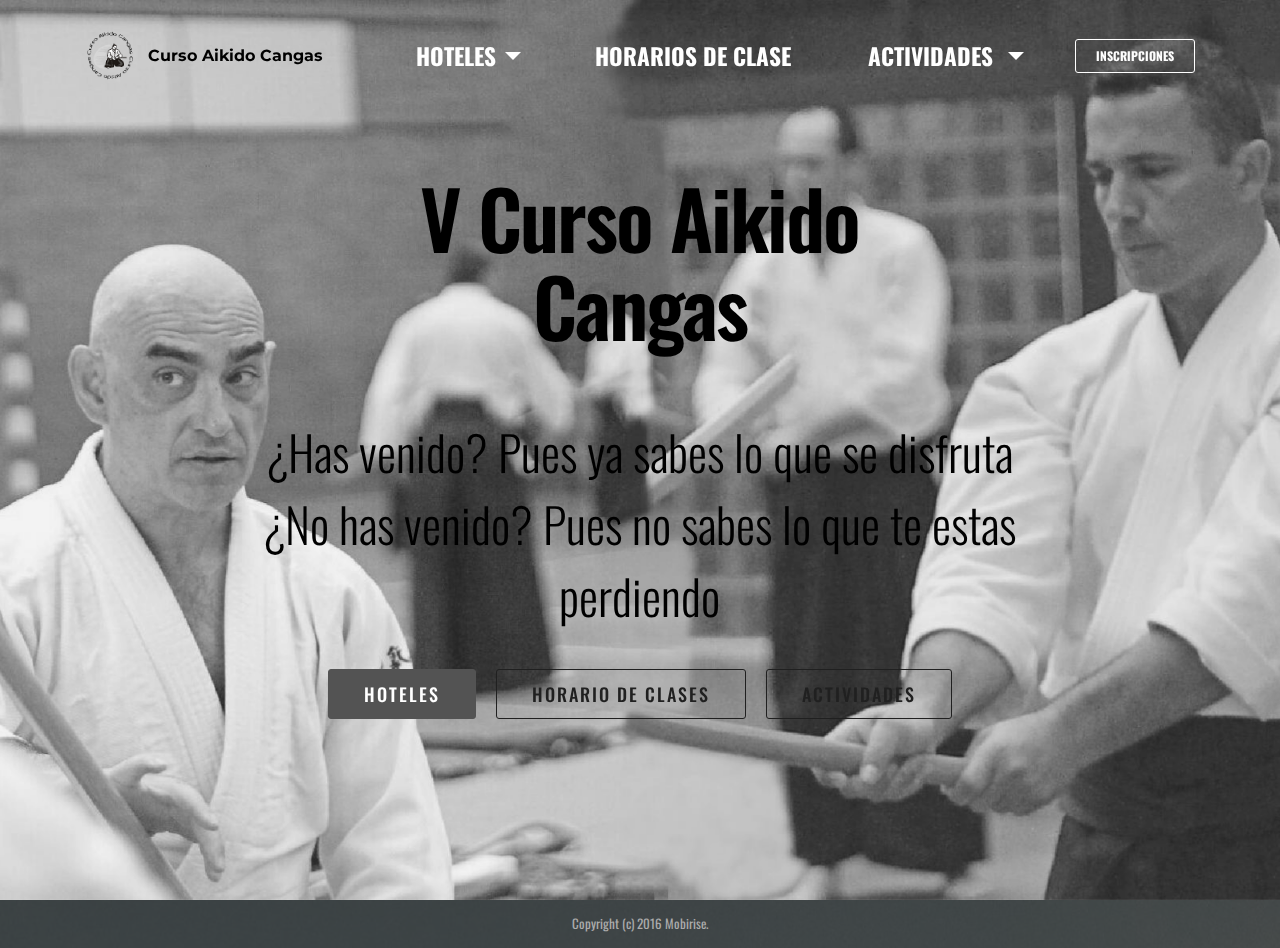
==== index.html @ 11d93f4c "create github pages" ====
<!DOCTYPE html>
<html>
<head>
  <!-- Site made with Mobirise Website Builder v3.12.1, https://mobirise.com -->
  <meta charset="UTF-8">
  <meta http-equiv="X-UA-Compatible" content="IE=edge">
  <meta name="generator" content="Mobirise v3.12.1, mobirise.com">
  <meta name="viewport" content="width=device-width, initial-scale=1">
  <link rel="shortcut icon" href="assets/images/logo-png-negro-128x128.png" type="image/x-icon">
  <meta name="description" content="Toda la informacion para el curso de Aikido 2017 en Cangas del Narcea">
  <title>V Curso Aikido Cangas del Narcea</title>
  <link rel="stylesheet" href="https://fonts.googleapis.com/css?family=Lora:400,700,400italic,700italic&amp;subset=latin">
  <link rel="stylesheet" href="https://fonts.googleapis.com/css?family=Montserrat:400,700">
  <link rel="stylesheet" href="https://fonts.googleapis.com/css?family=Raleway:100,100i,200,200i,300,300i,400,400i,500,500i,600,600i,700,700i,800,800i,900,900i">
  <link rel="stylesheet" href="assets/bootstrap-material-design-font/css/material.css">
  <link rel="stylesheet" href="assets/tether/tether.min.css">
  <link rel="stylesheet" href="assets/bootstrap/css/bootstrap.min.css">
  <link rel="stylesheet" href="assets/animate.css/animate.min.css">
  <link rel="stylesheet" href="assets/dropdown/css/style.css">
  <link rel="stylesheet" href="assets/theme/css/style.css">
  <link rel="stylesheet" href="assets/mobirise/css/mbr-additional.css" type="text/css">
  
  
  
</head>
<body>
<section id="menu-1r">

    <nav class="navbar navbar-dropdown bg-color transparent navbar-fixed-top">
        <div class="container">

            <div class="mbr-table">
                <div class="mbr-table-cell">

                    <div class="navbar-brand">
                        <a href="index.html" class="navbar-logo"><img src="assets/images/logo-png-negro-128x128.png" alt="Mobirise"></a>
                        <a class="navbar-caption text-black" href="index.html">Curso Aikido Cangas</a>
                    </div>

                </div>
                <div class="mbr-table-cell">

                    <button class="navbar-toggler pull-xs-right hidden-md-up" type="button" data-toggle="collapse" data-target="#exCollapsingNavbar">
                        <div class="hamburger-icon"></div>
                    </button>

                    <ul class="nav-dropdown collapse pull-xs-right nav navbar-nav navbar-toggleable-sm" id="exCollapsingNavbar"><li class="nav-item dropdown"><a class="nav-link link dropdown-toggle" href="Hoteles.html" data-toggle="dropdown-submenu" aria-expanded="false">HOTELES</a><div class="dropdown-menu"><a class="dropdown-item" href="ElMolinon.html">Hotel El Molinon</a><a class="dropdown-item" href="LaCasilla.html">Hotel La Casilla</a><a class="dropdown-item" href="Peñagrande.html">Hotel Peñagrande</a><a class="dropdown-item" href="Hotel Ana.html">Hotel Ana</a></div></li><li class="nav-item"><a class="nav-link link" href="Horarios.html" aria-expanded="false">HORARIOS DE CLASE</a></li><li class="nav-item dropdown"><a class="nav-link link dropdown-toggle" href="Actividades.html" aria-expanded="false" data-toggle="dropdown-submenu">ACTIVIDADES&nbsp;</a><div class="dropdown-menu"><a class="dropdown-item" href="Actividad Jueves.html">Jueves 3</a><div class="dropdown"><a class="dropdown-item dropdown-toggle" href="#" data-toggle="dropdown-submenu" aria-expanded="false">Viernes 4</a><div class="dropdown-menu dropdown-submenu"><a class="dropdown-item" href="Actividad V. Ruta Gastronomica.html">Ruta</a><a class="dropdown-item" href="Actividad V. Karts.html">Karts</a><a class="dropdown-item" href="Actividad V. Escape Room.html">Escape Room</a></div></div><a class="dropdown-item" href="Actividad Sabado.html">Sabado 5</a></div></li><li class="nav-item nav-btn"><a class="nav-link btn btn-white btn-white-outline" href="Inscripciones.html">INSCRIPCIONES</a></li></ul>
                    <button hidden="" class="navbar-toggler navbar-close" type="button" data-toggle="collapse" data-target="#exCollapsingNavbar">
                        <div class="close-icon"></div>
                    </button>

                </div>
            </div>

        </div>
    </nav>

</section>

<section class="engine"><a rel="external" href="https://mobirise.com">Mobirise Web Page Builder</a></section><section class="mbr-section mbr-section-hero mbr-section-full mbr-parallax-background mbr-after-navbar" id="header1-1q" style="background-image: url(assets/images/mezcla02-2000x1122.jpg);">

    <div class="mbr-overlay" style="opacity: 0.2; background-color: rgb(193, 193, 193);"></div>

    <div class="mbr-table-cell">

        <div class="container">
            <div class="row">
                <div class="mbr-section col-md-10 col-md-offset-1 text-xs-center">

                    <h1 class="mbr-section-title display-1">V Curso Aikido<br>Cangas<br><br></h1>
                    <p class="mbr-section-lead lead">¿Has venido? Pues ya sabes lo que se disfruta<br>¿No has venido? Pues no sabes lo que te estas perdiendo</p>
                    <div class="mbr-section-btn"><a class="btn btn-lg btn-black" href="Hoteles.html">HOTELES</a> <a class="btn btn-lg btn-black-outline btn-black" href="Horarios.html">HORARIO DE CLASES</a> <a class="btn btn-lg btn-black-outline btn-black" href="Actividades.html">ACTIVIDADES</a></div>
                </div>
            </div>
        </div>
    </div>

    

</section>

<footer class="mbr-small-footer mbr-section mbr-section-nopadding mbr-background" id="footer1-2" style="background-image: url(assets/images/jumbotron.jpg); padding-top: 0.875rem; padding-bottom: 0.875rem;">
    <div class="mbr-overlay" style="opacity: 0.8; background-color: rgb(68, 68, 68);"></div>
    <div class="container">
        <p class="text-xs-center">Copyright (c) 2016 Mobirise.</p>
    </div>
</footer>


  <script src="assets/web/assets/jquery/jquery.min.js"></script>
  <script src="assets/tether/tether.min.js"></script>
  <script src="assets/bootstrap/js/bootstrap.min.js"></script>
  <script src="assets/smooth-scroll/smooth-scroll.js"></script>
  <script src="assets/viewport-checker/jquery.viewportchecker.js"></script>
  <script src="assets/jarallax/jarallax.js"></script>
  <script src="assets/dropdown/js/script.min.js"></script>
  <script src="assets/touch-swipe/jquery.touch-swipe.min.js"></script>
  <script src="assets/theme/js/script.js"></script>
  
  
  <input name="animation" type="hidden">
   <div id="scrollToTop" class="scrollToTop mbr-arrow-up"><a style="text-align: center;"><i class="mbr-arrow-up-icon"></i></a></div>
  </body>
</html>
---- assets/bootstrap-material-design-font/css/material.css ----
@font-face {
  font-family: 'Material-Design-Icons';
  src: url('../fonts/Material-Design-Icons.eot?3ocs8m');
  src: url('../fonts/Material-Design-Icons.eot?#iefix3ocs8m') format('embedded-opentype'), url('../fonts/Material-Design-Icons.woff?3ocs8m') format('woff'), url('../fonts/Material-Design-Icons.ttf?3ocs8m') format('truetype'), url('../fonts/Material-Design-Icons.svg?3ocs8m#Material-Design-Icons') format('svg');
  font-weight: normal;
  font-style: normal;
}
[class^="mdi-"],
[class*="mdi-"] {
  speak: none;
  display: inline-block;
  font-style: normal;
  font-variant:normal;
  font-weight:normal;
  /*font-size:24px;*/
  line-height:1;
  font-family:'Material-Design-Icons' !important;
  text-rendering: auto;
  
  -webkit-font-smoothing: antialiased;
  -moz-osx-font-smoothing: grayscale;
  -webkit-transform: translate(0, 0);
      -ms-transform: translate(0, 0);
          transform: translate(0, 0);
}
[class^="mdi-"]:before,
[class*="mdi-"]:before {
  display: inline-block;
  speak: none;
  text-decoration: inherit;
}
[class^="mdi-"].pull-left,
[class*="mdi-"].pull-left {
  margin-right: .3em;
}
[class^="mdi-"].pull-right,
[class*="mdi-"].pull-right {
  margin-left: .3em;
}
[class^="mdi-"].mdi-lg:before,
[class*="mdi-"].mdi-lg:before,
[class^="mdi-"].mdi-lg:after,
[class*="mdi-"].mdi-lg:after {
  font-size: 1.33333333em;
  line-height: 0.75em;
  vertical-align: -15%;
}
[class^="mdi-"].mdi-2x:before,
[class*="mdi-"].mdi-2x:before,
[class^="mdi-"].mdi-2x:after,
[class*="mdi-"].mdi-2x:after {
  font-size: 2em;
}
[class^="mdi-"].mdi-3x:before,
[class*="mdi-"].mdi-3x:before,
[class^="mdi-"].mdi-3x:after,
[class*="mdi-"].mdi-3x:after {
  font-size: 3em;
}
[class^="mdi-"].mdi-4x:before,
[class*="mdi-"].mdi-4x:before,
[class^="mdi-"].mdi-4x:after,
[class*="mdi-"].mdi-4x:after {
  font-size: 4em;
}
[class^="mdi-"].mdi-5x:before,
[class*="mdi-"].mdi-5x:before,
[class^="mdi-"].mdi-5x:after,
[class*="mdi-"].mdi-5x:after {
  font-size: 5em;
}
[class^="mdi-device-signal-cellular-"]:after,
[class^="mdi-device-battery-"]:after,
[class^="mdi-device-battery-charging-"]:after,
[class^="mdi-device-signal-cellular-connected-no-internet-"]:after,
[class^="mdi-device-signal-wifi-"]:after,
[class^="mdi-device-signal-wifi-statusbar-not-connected"]:after,
.mdi-device-network-wifi:after {
  opacity: .3;
  position: absolute;
  left: 0;
  top: 0;
  z-index: 1;
  display: inline-block;
  speak: none;
  text-decoration: inherit;
}
[class^="mdi-device-signal-cellular-"]:after {
  content: "\e758";
}
[class^="mdi-device-battery-"]:after {
  content: "\e735";
}
[class^="mdi-device-battery-charging-"]:after {
  content: "\e733";
}
[class^="mdi-device-signal-cellular-connected-no-internet-"]:after {
  content: "\e75d";
}
[class^="mdi-device-signal-wifi-"]:after,
.mdi-device-network-wifi:after {
  content: "\e765";
}
[class^="mdi-device-signal-wifi-statusbasr-not-connected"]:after {
  content: "\e8f7";
}
.mdi-device-signal-cellular-off:after,
.mdi-device-signal-cellular-null:after,
.mdi-device-signal-cellular-no-sim:after,
.mdi-device-signal-wifi-off:after,
.mdi-device-signal-wifi-4-bar:after,
.mdi-device-signal-cellular-4-bar:after,
.mdi-device-battery-alert:after,
.mdi-device-signal-cellular-connected-no-internet-4-bar:after,
.mdi-device-battery-std:after,
.mdi-device-battery-full .mdi-device-battery-unknown:after {
  content: "";
}
.mdi-fw {
  width: 1.28571429em;
  text-align: center;
}
.mdi-ul {
  padding-left: 0;
  margin-left: 2.14285714em;
  list-style-type: none;
}
.mdi-ul > li {
  position: relative;
}
.mdi-li {
  position: absolute;
  left: -2.14285714em;
  width: 2.14285714em;
  top: 0.14285714em;
  text-align: center;
}
.mdi-li.mdi-lg {
  left: -1.85714286em;
}
.mdi-border {
  padding: .2em .25em .15em;
  border: solid 0.08em #eeeeee;
  border-radius: .1em;
}
.mdi-spin {
  -webkit-animation: mdi-spin 2s infinite linear;
  animation: mdi-spin 2s infinite linear;
  -webkit-transform-origin: 50% 50%;
  -ms-transform-origin: 50% 50%;
      transform-origin: 50% 50%;
}
.mdi-pulse {
  -webkit-animation: mdi-spin 1s steps(8) infinite;
  animation: mdi-spin 1s steps(8) infinite;
  -webkit-transform-origin: 50% 50%;
  -ms-transform-origin: 50% 50%;
      transform-origin: 50% 50%;
}
@-webkit-keyframes mdi-spin {
  0% {
    -webkit-transform: rotate(0deg);
    transform: rotate(0deg);
  }
  100% {
    -webkit-transform: rotate(359deg);
    transform: rotate(359deg);
  }
}
@keyframes mdi-spin {
  0% {
    -webkit-transform: rotate(0deg);
    transform: rotate(0deg);
  }
  100% {
    -webkit-transform: rotate(359deg);
    transform: rotate(359deg);
  }
}
.mdi-rotate-90 {
  filter: progid:DXImageTransform.Microsoft.BasicImage(rotation=1);
  -webkit-transform: rotate(90deg);
  -ms-transform: rotate(90deg);
  transform: rotate(90deg);
}
.mdi-rotate-180 {
  filter: progid:DXImageTransform.Microsoft.BasicImage(rotation=2);
  -webkit-transform: rotate(180deg);
  -ms-transform: rotate(180deg);
  transform: rotate(180deg);
}
.mdi-rotate-270 {
  filter: progid:DXImageTransform.Microsoft.BasicImage(rotation=3);
  -webkit-transform: rotate(270deg);
  -ms-transform: rotate(270deg);
  transform: rotate(270deg);
}
.mdi-flip-horizontal {
  filter: progid:DXImageTransform.Microsoft.BasicImage(rotation=0, mirror=1);
  -webkit-transform: scale(-1, 1);
  -ms-transform: scale(-1, 1);
  transform: scale(-1, 1);
}
.mdi-flip-vertical {
  filter: progid:DXImageTransform.Microsoft.BasicImage(rotation=2, mirror=1);
  -webkit-transform: scale(1, -1);
  -ms-transform: scale(1, -1);
  transform: scale(1, -1);
}
:root .mdi-rotate-90,
:root .mdi-rotate-180,
:root .mdi-rotate-270,
:root .mdi-flip-horizontal,
:root .mdi-flip-vertical {
  -webkit-filter: none;
          filter: none;
}
.mdi-stack {
  position: relative;
  display: inline-block;
  width: 2em;
  height: 2em;
  line-height: 2em;
  vertical-align: middle;
}
.mdi-stack-1x,
.mdi-stack-2x {
  position: absolute;
  left: 0;
  width: 100%;
  text-align: center;
}
.mdi-stack-1x {
  line-height: inherit;
}
.mdi-stack-2x {
  font-size: 2em;
}
.mdi-inverse {
  color: #ffffff;
}
/* Start Icons */
.mdi-action-3d-rotation:before {
  content: "\e600";
}
.mdi-action-accessibility:before {
  content: "\e601";
}
.mdi-action-account-balance-wallet:before {
  content: "\e602";
}
.mdi-action-account-balance:before {
  content: "\e603";
}
.mdi-action-account-box:before {
  content: "\e604";
}
.mdi-action-account-child:before {
  content: "\e605";
}
.mdi-action-account-circle:before {
  content: "\e606";
}
.mdi-action-add-shopping-cart:before {
  content: "\e607";
}
.mdi-action-alarm-add:before {
  content: "\e608";
}
.mdi-action-alarm-off:before {
  content: "\e609";
}
.mdi-action-alarm-on:before {
  content: "\e60a";
}
.mdi-action-alarm:before {
  content: "\e60b";
}
.mdi-action-android:before {
  content: "\e60c";
}
.mdi-action-announcement:before {
  content: "\e60d";
}
.mdi-action-aspect-ratio:before {
  content: "\e60e";
}
.mdi-action-assessment:before {
  content: "\e60f";
}
.mdi-action-assignment-ind:before {
  content: "\e610";
}
.mdi-action-assignment-late:before {
  content: "\e611";
}
.mdi-action-assignment-return:before {
  content: "\e612";
}
.mdi-action-assignment-returned:before {
  content: "\e613";
}
.mdi-action-assignment-turned-in:before {
  content: "\e614";
}
.mdi-action-assignment:before {
  content: "\e615";
}
.mdi-action-autorenew:before {
  content: "\e616";
}
.mdi-action-backup:before {
  content: "\e617";
}
.mdi-action-book:before {
  content: "\e618";
}
.mdi-action-bookmark-outline:before {
  content: "\e619";
}
.mdi-action-bookmark:before {
  content: "\e61a";
}
.mdi-action-bug-report:before {
  content: "\e61b";
}
.mdi-action-cached:before {
  content: "\e61c";
}
.mdi-action-check-circle:before {
  content: "\e61d";
}
.mdi-action-class:before {
  content: "\e61e";
}
.mdi-action-credit-card:before {
  content: "\e61f";
}
.mdi-action-dashboard:before {
  content: "\e620";
}
.mdi-action-delete:before {
  content: "\e621";
}
.mdi-action-description:before {
  content: "\e622";
}
.mdi-action-dns:before {
  content: "\e623";
}
.mdi-action-done-all:before {
  content: "\e624";
}
.mdi-action-done:before {
  content: "\e625";
}
.mdi-action-event:before {
  content: "\e626";
}
.mdi-action-exit-to-app:before {
  content: "\e627";
}
.mdi-action-explore:before {
  content: "\e628";
}
.mdi-action-extension:before {
  content: "\e629";
}
.mdi-action-face-unlock:before {
  content: "\e62a";
}
.mdi-action-favorite-outline:before {
  content: "\e62b";
}
.mdi-action-favorite:before {
  content: "\e62c";
}
.mdi-action-find-in-page:before {
  content: "\e62d";
}
.mdi-action-find-replace:before {
  content: "\e62e";
}
.mdi-action-flip-to-back:before {
  content: "\e62f";
}
.mdi-action-flip-to-front:before {
  content: "\e630";
}
.mdi-action-get-app:before {
  content: "\e631";
}
.mdi-action-grade:before {
  content: "\e632";
}
.mdi-action-group-work:before {
  content: "\e633";
}
.mdi-action-help:before {
  content: "\e634";
}
.mdi-action-highlight-remove:before {
  content: "\e635";
}
.mdi-action-history:before {
  content: "\e636";
}
.mdi-action-home:before {
  content: "\e637";
}
.mdi-action-https:before {
  content: "\e638";
}
.mdi-action-info-outline:before {
  content: "\e639";
}
.mdi-action-info:before {
  content: "\e63a";
}
.mdi-action-input:before {
  content: "\e63b";
}
.mdi-action-invert-colors:before {
  content: "\e63c";
}
.mdi-action-label-outline:before {
  content: "\e63d";
}
.mdi-action-label:before {
  content: "\e63e";
}
.mdi-action-language:before {
  content: "\e63f";
}
.mdi-action-launch:before {
  content: "\e640";
}
.mdi-action-list:before {
  content: "\e641";
}
.mdi-action-lock-open:before {
  content: "\e642";
}
.mdi-action-lock-outline:before {
  content: "\e643";
}
.mdi-action-lock:before {
  content: "\e644";
}
.mdi-action-loyalty:before {
  content: "\e645";
}
.mdi-action-markunread-mailbox:before {
  content: "\e646";
}
.mdi-action-note-add:before {
  content: "\e647";
}
.mdi-action-open-in-browser:before {
  content: "\e648";
}
.mdi-action-open-in-new:before {
  content: "\e649";
}
.mdi-action-open-with:before {
  content: "\e64a";
}
.mdi-action-pageview:before {
  content: "\e64b";
}
.mdi-action-payment:before {
  content: "\e64c";
}
.mdi-action-perm-camera-mic:before {
  content: "\e64d";
}
.mdi-action-perm-contact-cal:before {
  content: "\e64e";
}
.mdi-action-perm-data-setting:before {
  content: "\e64f";
}
.mdi-action-perm-device-info:before {
  content: "\e650";
}
.mdi-action-perm-identity:before {
  content: "\e651";
}
.mdi-action-perm-media:before {
  content: "\e652";
}
.mdi-action-perm-phone-msg:before {
  content: "\e653";
}
.mdi-action-perm-scan-wifi:before {
  content: "\e654";
}
.mdi-action-picture-in-picture:before {
  content: "\e655";
}
.mdi-action-polymer:before {
  content: "\e656";
}
.mdi-action-print:before {
  content: "\e657";
}
.mdi-action-query-builder:before {
  content: "\e658";
}
.mdi-action-question-answer:before {
  content: "\e659";
}
.mdi-action-receipt:before {
  content: "\e65a";
}
.mdi-action-redeem:before {
  content: "\e65b";
}
.mdi-action-reorder:before {
  content: "\e65c";
}
.mdi-action-report-problem:before {
  content: "\e65d";
}
.mdi-action-restore:before {
  content: "\e65e";
}
.mdi-action-room:before {
  content: "\e65f";
}
.mdi-action-schedule:before {
  content: "\e660";
}
.mdi-action-search:before {
  content: "\e661";
}
.mdi-action-settings-applications:before {
  content: "\e662";
}
.mdi-action-settings-backup-restore:before {
  content: "\e663";
}
.mdi-action-settings-bluetooth:before {
  content: "\e664";
}
.mdi-action-settings-cell:before {
  content: "\e665";
}
.mdi-action-settings-display:before {
  content: "\e666";
}
.mdi-action-settings-ethernet:before {
  content: "\e667";
}
.mdi-action-settings-input-antenna:before {
  content: "\e668";
}
.mdi-action-settings-input-component:before {
  content: "\e669";
}
.mdi-action-settings-input-composite:before {
  content: "\e66a";
}
.mdi-action-settings-input-hdmi:before {
  content: "\e66b";
}
.mdi-action-settings-input-svideo:before {
  content: "\e66c";
}
.mdi-action-settings-overscan:before {
  content: "\e66d";
}
.mdi-action-settings-phone:before {
  content: "\e66e";
}
.mdi-action-settings-power:before {
  content: "\e66f";
}
.mdi-action-settings-remote:before {
  content: "\e670";
}
.mdi-action-settings-voice:before {
  content: "\e671";
}
.mdi-action-settings:before {
  content: "\e672";
}
.mdi-action-shop-two:before {
  content: "\e673";
}
.mdi-action-shop:before {
  content: "\e674";
}
.mdi-action-shopping-basket:before {
  content: "\e675";
}
.mdi-action-shopping-cart:before {
  content: "\e676";
}
.mdi-action-speaker-notes:before {
  content: "\e677";
}
.mdi-action-spellcheck:before {
  content: "\e678";
}
.mdi-action-star-rate:before {
  content: "\e679";
}
.mdi-action-stars:before {
  content: "\e67a";
}
.mdi-action-store:before {
  content: "\e67b";
}
.mdi-action-subject:before {
  content: "\e67c";
}
.mdi-action-supervisor-account:before {
  content: "\e67d";
}
.mdi-action-swap-horiz:before {
  content: "\e67e";
}
.mdi-action-swap-vert-circle:before {
  content: "\e67f";
}
.mdi-action-swap-vert:before {
  content: "\e680";
}
.mdi-action-system-update-tv:before {
  content: "\e681";
}
.mdi-action-tab-unselected:before {
  content: "\e682";
}
.mdi-action-tab:before {
  content: "\e683";
}
.mdi-action-theaters:before {
  content: "\e684";
}
.mdi-action-thumb-down:before {
  content: "\e685";
}
.mdi-action-thumb-up:before {
  content: "\e686";
}
.mdi-action-thumbs-up-down:before {
  content: "\e687";
}
.mdi-action-toc:before {
  content: "\e688";
}
.mdi-action-today:before {
  content: "\e689";
}
.mdi-action-track-changes:before {
  content: "\e68a";
}
.mdi-action-translate:before {
  content: "\e68b";
}
.mdi-action-trending-down:before {
  content: "\e68c";
}
.mdi-action-trending-neutral:before {
  content: "\e68d";
}
.mdi-action-trending-up:before {
  content: "\e68e";
}
.mdi-action-turned-in-not:before {
  content: "\e68f";
}
.mdi-action-turned-in:before {
  content: "\e690";
}
.mdi-action-verified-user:before {
  content: "\e691";
}
.mdi-action-view-agenda:before {
  content: "\e692";
}
.mdi-action-view-array:before {
  content: "\e693";
}
.mdi-action-view-carousel:before {
  content: "\e694";
}
.mdi-action-view-column:before {
  content: "\e695";
}
.mdi-action-view-day:before {
  content: "\e696";
}
.mdi-action-view-headline:before {
  content: "\e697";
}
.mdi-action-view-list:before {
  content: "\e698";
}
.mdi-action-view-module:before {
  content: "\e699";
}
.mdi-action-view-quilt:before {
  content: "\e69a";
}
.mdi-action-view-stream:before {
  content: "\e69b";
}
.mdi-action-view-week:before {
  content: "\e69c";
}
.mdi-action-visibility-off:before {
  content: "\e69d";
}
.mdi-action-visibility:before {
  content: "\e69e";
}
.mdi-action-wallet-giftcard:before {
  content: "\e69f";
}
.mdi-action-wallet-membership:before {
  content: "\e6a0";
}
.mdi-action-wallet-travel:before {
  content: "\e6a1";
}
.mdi-action-work:before {
  content: "\e6a2";
}
.mdi-alert-error:before {
  content: "\e6a3";
}
.mdi-alert-warning:before {
  content: "\e6a4";
}
.mdi-av-album:before {
  content: "\e6a5";
}
.mdi-av-closed-caption:before {
  content: "\e6a6";
}
.mdi-av-equalizer:before {
  content: "\e6a7";
}
.mdi-av-explicit:before {
  content: "\e6a8";
}
.mdi-av-fast-forward:before {
  content: "\e6a9";
}
.mdi-av-fast-rewind:before {
  content: "\e6aa";
}
.mdi-av-games:before {
  content: "\e6ab";
}
.mdi-av-hearing:before {
  content: "\e6ac";
}
.mdi-av-high-quality:before {
  content: "\e6ad";
}
.mdi-av-loop:before {
  content: "\e6ae";
}
.mdi-av-mic-none:before {
  content: "\e6af";
}
.mdi-av-mic-off:before {
  content: "\e6b0";
}
.mdi-av-mic:before {
  content: "\e6b1";
}
.mdi-av-movie:before {
  content: "\e6b2";
}
.mdi-av-my-library-add:before {
  content: "\e6b3";
}
.mdi-av-my-library-books:before {
  content: "\e6b4";
}
.mdi-av-my-library-music:before {
  content: "\e6b5";
}
.mdi-av-new-releases:before {
  content: "\e6b6";
}
.mdi-av-not-interested:before {
  content: "\e6b7";
}
.mdi-av-pause-circle-fill:before {
  content: "\e6b8";
}
.mdi-av-pause-circle-outline:before {
  content: "\e6b9";
}
.mdi-av-pause:before {
  content: "\e6ba";
}
.mdi-av-play-arrow:before {
  content: "\e6bb";
}
.mdi-av-play-circle-fill:before {
  content: "\e6bc";
}
.mdi-av-play-circle-outline:before {
  content: "\e6bd";
}
.mdi-av-play-shopping-bag:before {
  content: "\e6be";
}
.mdi-av-playlist-add:before {
  content: "\e6bf";
}
.mdi-av-queue-music:before {
  content: "\e6c0";
}
.mdi-av-queue:before {
  content: "\e6c1";
}
.mdi-av-radio:before {
  content: "\e6c2";
}
.mdi-av-recent-actors:before {
  content: "\e6c3";
}
.mdi-av-repeat-one:before {
  content: "\e6c4";
}
.mdi-av-repeat:before {
  content: "\e6c5";
}
.mdi-av-replay:before {
  content: "\e6c6";
}
.mdi-av-shuffle:before {
  content: "\e6c7";
}
.mdi-av-skip-next:before {
  content: "\e6c8";
}
.mdi-av-skip-previous:before {
  content: "\e6c9";
}
.mdi-av-snooze:before {
  content: "\e6ca";
}
.mdi-av-stop:before {
  content: "\e6cb";
}
.mdi-av-subtitles:before {
  content: "\e6cc";
}
.mdi-av-surround-sound:before {
  content: "\e6cd";
}
.mdi-av-timer:before {
  content: "\e6ce";
}
.mdi-av-video-collection:before {
  content: "\e6cf";
}
.mdi-av-videocam-off:before {
  content: "\e6d0";
}
.mdi-av-videocam:before {
  content: "\e6d1";
}
.mdi-av-volume-down:before {
  content: "\e6d2";
}
.mdi-av-volume-mute:before {
  content: "\e6d3";
}
.mdi-av-volume-off:before {
  content: "\e6d4";
}
.mdi-av-volume-up:before {
  content: "\e6d5";
}
.mdi-av-web:before {
  content: "\e6d6";
}
.mdi-communication-business:before {
  content: "\e6d7";
}
.mdi-communication-call-end:before {
  content: "\e6d8";
}
.mdi-communication-call-made:before {
  content: "\e6d9";
}
.mdi-communication-call-merge:before {
  content: "\e6da";
}
.mdi-communication-call-missed:before {
  content: "\e6db";
}
.mdi-communication-call-received:before {
  content: "\e6dc";
}
.mdi-communication-call-split:before {
  content: "\e6dd";
}
.mdi-communication-call:before {
  content: "\e6de";
}
.mdi-communication-chat:before {
  content: "\e6df";
}
.mdi-communication-clear-all:before {
  content: "\e6e0";
}
.mdi-communication-comment:before {
  content: "\e6e1";
}
.mdi-communication-contacts:before {
  content: "\e6e2";
}
.mdi-communication-dialer-sip:before {
  content: "\e6e3";
}
.mdi-communication-dialpad:before {
  content: "\e6e4";
}
.mdi-communication-dnd-on:before {
  content: "\e6e5";
}
.mdi-communication-email:before {
  content: "\e6e6";
}
.mdi-communication-forum:before {
  content: "\e6e7";
}
.mdi-communication-import-export:before {
  content: "\e6e8";
}
.mdi-communication-invert-colors-off:before {
  content: "\e6e9";
}
.mdi-communication-invert-colors-on:before {
  content: "\e6ea";
}
.mdi-communication-live-help:before {
  content: "\e6eb";
}
.mdi-communication-location-off:before {
  content: "\e6ec";
}
.mdi-communication-location-on:before {
  content: "\e6ed";
}
.mdi-communication-message:before {
  content: "\e6ee";
}
.mdi-communication-messenger:before {
  content: "\e6ef";
}
.mdi-communication-no-sim:before {
  content: "\e6f0";
}
.mdi-communication-phone:before {
  content: "\e6f1";
}
.mdi-communication-portable-wifi-off:before {
  content: "\e6f2";
}
.mdi-communication-quick-contacts-dialer:before {
  content: "\e6f3";
}
.mdi-communication-quick-contacts-mail:before {
  content: "\e6f4";
}
.mdi-communication-ring-volume:before {
  content: "\e6f5";
}
.mdi-communication-stay-current-landscape:before {
  content: "\e6f6";
}
.mdi-communication-stay-current-portrait:before {
  content: "\e6f7";
}
.mdi-communication-stay-primary-landscape:before {
  content: "\e6f8";
}
.mdi-communication-stay-primary-portrait:before {
  content: "\e6f9";
}
.mdi-communication-swap-calls:before {
  content: "\e6fa";
}
.mdi-communication-textsms:before {
  content: "\e6fb";
}
.mdi-communication-voicemail:before {
  content: "\e6fc";
}
.mdi-communication-vpn-key:before {
  content: "\e6fd";
}
.mdi-content-add-box:before {
  content: "\e6fe";
}
.mdi-content-add-circle-outline:before {
  content: "\e6ff";
}
.mdi-content-add-circle:before {
  content: "\e700";
}
.mdi-content-add:before {
  content: "\e701";
}
.mdi-content-archive:before {
  content: "\e702";
}
.mdi-content-backspace:before {
  content: "\e703";
}
.mdi-content-block:before {
  content: "\e704";
}
.mdi-content-clear:before {
  content: "\e705";
}
.mdi-content-content-copy:before {
  content: "\e706";
}
.mdi-content-content-cut:before {
  content: "\e707";
}
.mdi-content-content-paste:before {
  content: "\e708";
}
.mdi-content-create:before {
  content: "\e709";
}
.mdi-content-drafts:before {
  content: "\e70a";
}
.mdi-content-filter-list:before {
  content: "\e70b";
}
.mdi-content-flag:before {
  content: "\e70c";
}
.mdi-content-forward:before {
  content: "\e70d";
}
.mdi-content-gesture:before {
  content: "\e70e";
}
.mdi-content-inbox:before {
  content: "\e70f";
}
.mdi-content-link:before {
  content: "\e710";
}
.mdi-content-mail:before {
  content: "\e711";
}
.mdi-content-markunread:before {
  content: "\e712";
}
.mdi-content-redo:before {
  content: "\e713";
}
.mdi-content-remove-circle-outline:before {
  content: "\e714";
}
.mdi-content-remove-circle:before {
  content: "\e715";
}
.mdi-content-remove:before {
  content: "\e716";
}
.mdi-content-reply-all:before {
  content: "\e717";
}
.mdi-content-reply:before {
  content: "\e718";
}
.mdi-content-report:before {
  content: "\e719";
}
.mdi-content-save:before {
  content: "\e71a";
}
.mdi-content-select-all:before {
  content: "\e71b";
}
.mdi-content-send:before {
  content: "\e71c";
}
.mdi-content-sort:before {
  content: "\e71d";
}
.mdi-content-text-format:before {
  content: "\e71e";
}
.mdi-content-undo:before {
  content: "\e71f";
}
.mdi-editor-attach-file:before {
  content: "\e776";
}
.mdi-editor-attach-money:before {
  content: "\e777";
}
.mdi-editor-border-all:before {
  content: "\e778";
}
.mdi-editor-border-bottom:before {
  content: "\e779";
}
.mdi-editor-border-clear:before {
  content: "\e77a";
}
.mdi-editor-border-color:before {
  content: "\e77b";
}
.mdi-editor-border-horizontal:before {
  content: "\e77c";
}
.mdi-editor-border-inner:before {
  content: "\e77d";
}
.mdi-editor-border-left:before {
  content: "\e77e";
}
.mdi-editor-border-outer:before {
  content: "\e77f";
}
.mdi-editor-border-right:before {
  content: "\e780";
}
.mdi-editor-border-style:before {
  content: "\e781";
}
.mdi-editor-border-top:before {
  content: "\e782";
}
.mdi-editor-border-vertical:before {
  content: "\e783";
}
.mdi-editor-format-align-center:before {
  content: "\e784";
}
.mdi-editor-format-align-justify:before {
  content: "\e785";
}
.mdi-editor-format-align-left:before {
  content: "\e786";
}
.mdi-editor-format-align-right:before {
  content: "\e787";
}
.mdi-editor-format-bold:before {
  content: "\e788";
}
.mdi-editor-format-clear:before {
  content: "\e789";
}
.mdi-editor-format-color-fill:before {
  content: "\e78a";
}
.mdi-editor-format-color-reset:before {
  content: "\e78b";
}
.mdi-editor-format-color-text:before {
  content: "\e78c";
}
.mdi-editor-format-indent-decrease:before {
  content: "\e78d";
}
.mdi-editor-format-indent-increase:before {
  content: "\e78e";
}
.mdi-editor-format-italic:before {
  content: "\e78f";
}
.mdi-editor-format-line-spacing:before {
  content: "\e790";
}
.mdi-editor-format-list-bulleted:before {
  content: "\e791";
}
.mdi-editor-format-list-numbered:before {
  content: "\e792";
}
.mdi-editor-format-paint:before {
  content: "\e793";
}
.mdi-editor-format-quote:before {
  content: "\e794";
}
.mdi-editor-format-size:before {
  content: "\e795";
}
.mdi-editor-format-strikethrough:before {
  content: "\e796";
}
.mdi-editor-format-textdirection-l-to-r:before {
  content: "\e797";
}
.mdi-editor-format-textdirection-r-to-l:before {
  content: "\e798";
}
.mdi-editor-format-underline:before {
  content: "\e799";
}
.mdi-editor-functions:before {
  content: "\e79a";
}
.mdi-editor-insert-chart:before {
  content: "\e79b";
}
.mdi-editor-insert-comment:before {
  content: "\e79c";
}
.mdi-editor-insert-drive-file:before {
  content: "\e79d";
}
.mdi-editor-insert-emoticon:before {
  content: "\e79e";
}
.mdi-editor-insert-invitation:before {
  content: "\e79f";
}
.mdi-editor-insert-link:before {
  content: "\e7a0";
}
.mdi-editor-insert-photo:before {
  content: "\e7a1";
}
.mdi-editor-merge-type:before {
  content: "\e7a2";
}
.mdi-editor-mode-comment:before {
  content: "\e7a3";
}
.mdi-editor-mode-edit:before {
  content: "\e7a4";
}
.mdi-editor-publish:before {
  content: "\e7a5";
}
.mdi-editor-vertical-align-bottom:before {
  content: "\e7a6";
}
.mdi-editor-vertical-align-center:before {
  content: "\e7a7";
}
.mdi-editor-vertical-align-top:before {
  content: "\e7a8";
}
.mdi-editor-wrap-text:before {
  content: "\e7a9";
}
.mdi-file-attachment:before {
  content: "\e7aa";
}
.mdi-file-cloud-circle:before {
  content: "\e7ab";
}
.mdi-file-cloud-done:before {
  content: "\e7ac";
}
.mdi-file-cloud-download:before {
  content: "\e7ad";
}
.mdi-file-cloud-off:before {
  content: "\e7ae";
}
.mdi-file-cloud-queue:before {
  content: "\e7af";
}
.mdi-file-cloud-upload:before {
  content: "\e7b0";
}
.mdi-file-cloud:before {
  content: "\e7b1";
}
.mdi-file-file-download:before {
  content: "\e7b2";
}
.mdi-file-file-upload:before {
  content: "\e7b3";
}
.mdi-file-folder-open:before {
  content: "\e7b4";
}
.mdi-file-folder-shared:before {
  content: "\e7b5";
}
.mdi-file-folder:before {
  content: "\e7b6";
}
.mdi-device-access-alarm:before {
  content: "\e720";
}
.mdi-device-access-alarms:before {
  content: "\e721";
}
.mdi-device-access-time:before {
  content: "\e722";
}
.mdi-device-add-alarm:before {
  content: "\e723";
}
.mdi-device-airplanemode-off:before {
  content: "\e724";
}
.mdi-device-airplanemode-on:before {
  content: "\e725";
}
.mdi-device-battery-20:before {
  content: "\e726";
}
.mdi-device-battery-30:before {
  content: "\e727";
}
.mdi-device-battery-50:before {
  content: "\e728";
}
.mdi-device-battery-60:before {
  content: "\e729";
}
.mdi-device-battery-80:before {
  content: "\e72a";
}
.mdi-device-battery-90:before {
  content: "\e72b";
}
.mdi-device-battery-alert:before {
  content: "\e72c";
}
.mdi-device-battery-charging-20:before {
  content: "\e72d";
}
.mdi-device-battery-charging-30:before {
  content: "\e72e";
}
.mdi-device-battery-charging-50:before {
  content: "\e72f";
}
.mdi-device-battery-charging-60:before {
  content: "\e730";
}
.mdi-device-battery-charging-80:before {
  content: "\e731";
}
.mdi-device-battery-charging-90:before {
  content: "\e732";
}
.mdi-device-battery-charging-full:before {
  content: "\e733";
}
.mdi-device-battery-full:before {
  content: "\e734";
}
.mdi-device-battery-std:before {
  content: "\e735";
}
.mdi-device-battery-unknown:before {
  content: "\e736";
}
.mdi-device-bluetooth-connected:before {
  content: "\e737";
}
.mdi-device-bluetooth-disabled:before {
  content: "\e738";
}
.mdi-device-bluetooth-searching:before {
  content: "\e739";
}
.mdi-device-bluetooth:before {
  content: "\e73a";
}
.mdi-device-brightness-auto:before {
  content: "\e73b";
}
.mdi-device-brightness-high:before {
  content: "\e73c";
}
.mdi-device-brightness-low:before {
  content: "\e73d";
}
.mdi-device-brightness-medium:before {
  content: "\e73e";
}
.mdi-device-data-usage:before {
  content: "\e73f";
}
.mdi-device-developer-mode:before {
  content: "\e740";
}
.mdi-device-devices:before {
  content: "\e741";
}
.mdi-device-dvr:before {
  content: "\e742";
}
.mdi-device-gps-fixed:before {
  content: "\e743";
}
.mdi-device-gps-not-fixed:before {
  content: "\e744";
}
.mdi-device-gps-off:before {
  content: "\e745";
}
.mdi-device-location-disabled:before {
  content: "\e746";
}
.mdi-device-location-searching:before {
  content: "\e747";
}
.mdi-device-multitrack-audio:before {
  content: "\e748";
}
.mdi-device-network-cell:before {
  content: "\e749";
}
.mdi-device-network-wifi:before {
  content: "\e74a";
}
.mdi-device-nfc:before {
  content: "\e74b";
}
.mdi-device-now-wallpaper:before {
  content: "\e74c";
}
.mdi-device-now-widgets:before {
  content: "\e74d";
}
.mdi-device-screen-lock-landscape:before {
  content: "\e74e";
}
.mdi-device-screen-lock-portrait:before {
  content: "\e74f";
}
.mdi-device-screen-lock-rotation:before {
  content: "\e750";
}
.mdi-device-screen-rotation:before {
  content: "\e751";
}
.mdi-device-sd-storage:before {
  content: "\e752";
}
.mdi-device-settings-system-daydream:before {
  content: "\e753";
}
.mdi-device-signal-cellular-0-bar:before {
  content: "\e754";
}
.mdi-device-signal-cellular-1-bar:before {
  content: "\e755";
}
.mdi-device-signal-cellular-2-bar:before {
  content: "\e756";
}
.mdi-device-signal-cellular-3-bar:before {
  content: "\e757";
}
.mdi-device-signal-cellular-4-bar:before {
  content: "\e758";
}
.mdi-signal-wifi-statusbar-connected-no-internet-after:before {
  content: "\e8f6";
}
.mdi-device-signal-cellular-connected-no-internet-0-bar:before {
  content: "\e759";
}
.mdi-device-signal-cellular-connected-no-internet-1-bar:before {
  content: "\e75a";
}
.mdi-device-signal-cellular-connected-no-internet-2-bar:before {
  content: "\e75b";
}
.mdi-device-signal-cellular-connected-no-internet-3-bar:before {
  content: "\e75c";
}
.mdi-device-signal-cellular-connected-no-internet-4-bar:before {
  content: "\e75d";
}
.mdi-device-signal-cellular-no-sim:before {
  content: "\e75e";
}
.mdi-device-signal-cellular-null:before {
  content: "\e75f";
}
.mdi-device-signal-cellular-off:before {
  content: "\e760";
}
.mdi-device-signal-wifi-0-bar:before {
  content: "\e761";
}
.mdi-device-signal-wifi-1-bar:before {
  content: "\e762";
}
.mdi-device-signal-wifi-2-bar:before {
  content: "\e763";
}
.mdi-device-signal-wifi-3-bar:before {
  content: "\e764";
}
.mdi-device-signal-wifi-4-bar:before {
  content: "\e765";
}
.mdi-device-signal-wifi-off:before {
  content: "\e766";
}
.mdi-device-signal-wifi-statusbar-1-bar:before {
  content: "\e767";
}
.mdi-device-signal-wifi-statusbar-2-bar:before {
  content: "\e768";
}
.mdi-device-signal-wifi-statusbar-3-bar:before {
  content: "\e769";
}
.mdi-device-signal-wifi-statusbar-4-bar:before {
  content: "\e76a";
}
.mdi-device-signal-wifi-statusbar-connected-no-internet-:before {
  content: "\e76b";
}
.mdi-device-signal-wifi-statusbar-connected-no-internet:before {
  content: "\e76f";
}
.mdi-device-signal-wifi-statusbar-connected-no-internet-2:before {
  content: "\e76c";
}
.mdi-device-signal-wifi-statusbar-connected-no-internet-3:before {
  content: "\e76d";
}
.mdi-device-signal-wifi-statusbar-connected-no-internet-4:before {
  content: "\e76e";
}
.mdi-signal-wifi-statusbar-not-connected-after:before {
  content: "\e8f7";
}
.mdi-device-signal-wifi-statusbar-not-connected:before {
  content: "\e770";
}
.mdi-device-signal-wifi-statusbar-null:before {
  content: "\e771";
}
.mdi-device-storage:before {
  content: "\e772";
}
.mdi-device-usb:before {
  content: "\e773";
}
.mdi-device-wifi-lock:before {
  content: "\e774";
}
.mdi-device-wifi-tethering:before {
  content: "\e775";
}
.mdi-hardware-cast-connected:before {
  content: "\e7b7";
}
.mdi-hardware-cast:before {
  content: "\e7b8";
}
.mdi-hardware-computer:before {
  content: "\e7b9";
}
.mdi-hardware-desktop-mac:before {
  content: "\e7ba";
}
.mdi-hardware-desktop-windows:before {
  content: "\e7bb";
}
.mdi-hardware-dock:before {
  content: "\e7bc";
}
.mdi-hardware-gamepad:before {
  content: "\e7bd";
}
.mdi-hardware-headset-mic:before {
  content: "\e7be";
}
.mdi-hardware-headset:before {
  content: "\e7bf";
}
.mdi-hardware-keyboard-alt:before {
  content: "\e7c0";
}
.mdi-hardware-keyboard-arrow-down:before {
  content: "\e7c1";
}
.mdi-hardware-keyboard-arrow-left:before {
  content: "\e7c2";
}
.mdi-hardware-keyboard-arrow-right:before {
  content: "\e7c3";
}
.mdi-hardware-keyboard-arrow-up:before {
  content: "\e7c4";
}
.mdi-hardware-keyboard-backspace:before {
  content: "\e7c5";
}
.mdi-hardware-keyboard-capslock:before {
  content: "\e7c6";
}
.mdi-hardware-keyboard-control:before {
  content: "\e7c7";
}
.mdi-hardware-keyboard-hide:before {
  content: "\e7c8";
}
.mdi-hardware-keyboard-return:before {
  content: "\e7c9";
}
.mdi-hardware-keyboard-tab:before {
  content: "\e7ca";
}
.mdi-hardware-keyboard-voice:before {
  content: "\e7cb";
}
.mdi-hardware-keyboard:before {
  content: "\e7cc";
}
.mdi-hardware-laptop-chromebook:before {
  content: "\e7cd";
}
.mdi-hardware-laptop-mac:before {
  content: "\e7ce";
}
.mdi-hardware-laptop-windows:before {
  content: "\e7cf";
}
.mdi-hardware-laptop:before {
  content: "\e7d0";
}
.mdi-hardware-memory:before {
  content: "\e7d1";
}
.mdi-hardware-mouse:before {
  content: "\e7d2";
}
.mdi-hardware-phone-android:before {
  content: "\e7d3";
}
.mdi-hardware-phone-iphone:before {
  content: "\e7d4";
}
.mdi-hardware-phonelink-off:before {
  content: "\e7d5";
}
.mdi-hardware-phonelink:before {
  content: "\e7d6";
}
.mdi-hardware-security:before {
  content: "\e7d7";
}
.mdi-hardware-sim-card:before {
  content: "\e7d8";
}
.mdi-hardware-smartphone:before {
  content: "\e7d9";
}
.mdi-hardware-speaker:before {
  content: "\e7da";
}
.mdi-hardware-tablet-android:before {
  content: "\e7db";
}
.mdi-hardware-tablet-mac:before {
  content: "\e7dc";
}
.mdi-hardware-tablet:before {
  content: "\e7dd";
}
.mdi-hardware-tv:before {
  content: "\e7de";
}
.mdi-hardware-watch:before {
  content: "\e7df";
}
.mdi-image-add-to-photos:before {
  content: "\e7e0";
}
.mdi-image-adjust:before {
  content: "\e7e1";
}
.mdi-image-assistant-photo:before {
  content: "\e7e2";
}
.mdi-image-audiotrack:before {
  content: "\e7e3";
}
.mdi-image-blur-circular:before {
  content: "\e7e4";
}
.mdi-image-blur-linear:before {
  content: "\e7e5";
}
.mdi-image-blur-off:before {
  content: "\e7e6";
}
.mdi-image-blur-on:before {
  content: "\e7e7";
}
.mdi-image-brightness-1:before {
  content: "\e7e8";
}
.mdi-image-brightness-2:before {
  content: "\e7e9";
}
.mdi-image-brightness-3:before {
  content: "\e7ea";
}
.mdi-image-brightness-4:before {
  content: "\e7eb";
}
.mdi-image-brightness-5:before {
  content: "\e7ec";
}
.mdi-image-brightness-6:before {
  content: "\e7ed";
}
.mdi-image-brightness-7:before {
  content: "\e7ee";
}
.mdi-image-brush:before {
  content: "\e7ef";
}
.mdi-image-camera-alt:before {
  content: "\e7f0";
}
.mdi-image-camera-front:before {
  content: "\e7f1";
}
.mdi-image-camera-rear:before {
  content: "\e7f2";
}
.mdi-image-camera-roll:before {
  content: "\e7f3";
}
.mdi-image-camera:before {
  content: "\e7f4";
}
.mdi-image-center-focus-strong:before {
  content: "\e7f5";
}
.mdi-image-center-focus-weak:before {
  content: "\e7f6";
}
.mdi-image-collections:before {
  content: "\e7f7";
}
.mdi-image-color-lens:before {
  content: "\e7f8";
}
.mdi-image-colorize:before {
  content: "\e7f9";
}
.mdi-image-compare:before {
  content: "\e7fa";
}
.mdi-image-control-point-duplicate:before {
  content: "\e7fb";
}
.mdi-image-control-point:before {
  content: "\e7fc";
}
.mdi-image-crop-3-2:before {
  content: "\e7fd";
}
.mdi-image-crop-5-4:before {
  content: "\e7fe";
}
.mdi-image-crop-7-5:before {
  content: "\e7ff";
}
.mdi-image-crop-16-9:before {
  content: "\e800";
}
.mdi-image-crop-din:before {
  content: "\e801";
}
.mdi-image-crop-free:before {
  content: "\e802";
}
.mdi-image-crop-landscape:before {
  content: "\e803";
}
.mdi-image-crop-original:before {
  content: "\e804";
}
.mdi-image-crop-portrait:before {
  content: "\e805";
}
.mdi-image-crop-square:before {
  content: "\e806";
}
.mdi-image-crop:before {
  content: "\e807";
}
.mdi-image-dehaze:before {
  content: "\e808";
}
.mdi-image-details:before {
  content: "\e809";
}
.mdi-image-edit:before {
  content: "\e80a";
}
.mdi-image-exposure-minus-1:before {
  content: "\e80b";
}
.mdi-image-exposure-minus-2:before {
  content: "\e80c";
}
.mdi-image-exposure-plus-1:before {
  content: "\e80d";
}
.mdi-image-exposure-plus-2:before {
  content: "\e80e";
}
.mdi-image-exposure-zero:before {
  content: "\e80f";
}
.mdi-image-exposure:before {
  content: "\e810";
}
.mdi-image-filter-1:before {
  content: "\e811";
}
.mdi-image-filter-2:before {
  content: "\e812";
}
.mdi-image-filter-3:before {
  content: "\e813";
}
.mdi-image-filter-4:before {
  content: "\e814";
}
.mdi-image-filter-5:before {
  content: "\e815";
}
.mdi-image-filter-6:before {
  content: "\e816";
}
.mdi-image-filter-7:before {
  content: "\e817";
}
.mdi-image-filter-8:before {
  content: "\e818";
}
.mdi-image-filter-9-plus:before {
  content: "\e819";
}
.mdi-image-filter-9:before {
  content: "\e81a";
}
.mdi-image-filter-b-and-w:before {
  content: "\e81b";
}
.mdi-image-filter-center-focus:before {
  content: "\e81c";
}
.mdi-image-filter-drama:before {
  content: "\e81d";
}
.mdi-image-filter-frames:before {
  content: "\e81e";
}
.mdi-image-filter-hdr:before {
  content: "\e81f";
}
.mdi-image-filter-none:before {
  content: "\e820";
}
.mdi-image-filter-tilt-shift:before {
  content: "\e821";
}
.mdi-image-filter-vintage:before {
  content: "\e822";
}
.mdi-image-filter:before {
  content: "\e823";
}
.mdi-image-flare:before {
  content: "\e824";
}
.mdi-image-flash-auto:before {
  content: "\e825";
}
.mdi-image-flash-off:before {
  content: "\e826";
}
.mdi-image-flash-on:before {
  content: "\e827";
}
.mdi-image-flip:before {
  content: "\e828";
}
.mdi-image-gradient:before {
  content: "\e829";
}
.mdi-image-grain:before {
  content: "\e82a";
}
.mdi-image-grid-off:before {
  content: "\e82b";
}
.mdi-image-grid-on:before {
  content: "\e82c";
}
.mdi-image-hdr-off:before {
  content: "\e82d";
}
.mdi-image-hdr-on:before {
  content: "\e82e";
}
.mdi-image-hdr-strong:before {
  content: "\e82f";
}
.mdi-image-hdr-weak:before {
  content: "\e830";
}
.mdi-image-healing:before {
  content: "\e831";
}
.mdi-image-image-aspect-ratio:before {
  content: "\e832";
}
.mdi-image-image:before {
  content: "\e833";
}
.mdi-image-iso:before {
  content: "\e834";
}
.mdi-image-landscape:before {
  content: "\e835";
}
.mdi-image-leak-add:before {
  content: "\e836";
}
.mdi-image-leak-remove:before {
  content: "\e837";
}
.mdi-image-lens:before {
  content: "\e838";
}
.mdi-image-looks-3:before {
  content: "\e839";
}
.mdi-image-looks-4:before {
  content: "\e83a";
}
.mdi-image-looks-5:before {
  content: "\e83b";
}
.mdi-image-looks-6:before {
  content: "\e83c";
}
.mdi-image-looks-one:before {
  content: "\e83d";
}
.mdi-image-looks-two:before {
  content: "\e83e";
}
.mdi-image-looks:before {
  content: "\e83f";
}
.mdi-image-loupe:before {
  content: "\e840";
}
.mdi-image-movie-creation:before {
  content: "\e841";
}
.mdi-image-nature-people:before {
  content: "\e842";
}
.mdi-image-nature:before {
  content: "\e843";
}
.mdi-image-navigate-before:before {
  content: "\e844";
}
.mdi-image-navigate-next:before {
  content: "\e845";
}
.mdi-image-palette:before {
  content: "\e846";
}
.mdi-image-panorama-fisheye:before {
  content: "\e847";
}
.mdi-image-panorama-horizontal:before {
  content: "\e848";
}
.mdi-image-panorama-vertical:before {
  content: "\e849";
}
.mdi-image-panorama-wide-angle:before {
  content: "\e84a";
}
.mdi-image-panorama:before {
  content: "\e84b";
}
.mdi-image-photo-album:before {
  content: "\e84c";
}
.mdi-image-photo-camera:before {
  content: "\e84d";
}
.mdi-image-photo-library:before {
  content: "\e84e";
}
.mdi-image-photo:before {
  content: "\e84f";
}
.mdi-image-portrait:before {
  content: "\e850";
}
.mdi-image-remove-red-eye:before {
  content: "\e851";
}
.mdi-image-rotate-left:before {
  content: "\e852";
}
.mdi-image-rotate-right:before {
  content: "\e853";
}
.mdi-image-slideshow:before {
  content: "\e854";
}
.mdi-image-straighten:before {
  content: "\e855";
}
.mdi-image-style:before {
  content: "\e856";
}
.mdi-image-switch-camera:before {
  content: "\e857";
}
.mdi-image-switch-video:before {
  content: "\e858";
}
.mdi-image-tag-faces:before {
  content: "\e859";
}
.mdi-image-texture:before {
  content: "\e85a";
}
.mdi-image-timelapse:before {
  content: "\e85b";
}
.mdi-image-timer-3:before {
  content: "\e85c";
}
.mdi-image-timer-10:before {
  content: "\e85d";
}
.mdi-image-timer-auto:before {
  content: "\e85e";
}
.mdi-image-timer-off:before {
  content: "\e85f";
}
.mdi-image-timer:before {
  content: "\e860";
}
.mdi-image-tonality:before {
  content: "\e861";
}
.mdi-image-transform:before {
  content: "\e862";
}
.mdi-image-tune:before {
  content: "\e863";
}
.mdi-image-wb-auto:before {
  content: "\e864";
}
.mdi-image-wb-cloudy:before {
  content: "\e865";
}
.mdi-image-wb-incandescent:before {
  content: "\e866";
}
.mdi-image-wb-irradescent:before {
  content: "\e867";
}
.mdi-image-wb-sunny:before {
  content: "\e868";
}
.mdi-maps-beenhere:before {
  content: "\e869";
}
.mdi-maps-directions-bike:before {
  content: "\e86a";
}
.mdi-maps-directions-bus:before {
  content: "\e86b";
}
.mdi-maps-directions-car:before {
  content: "\e86c";
}
.mdi-maps-directions-ferry:before {
  content: "\e86d";
}
.mdi-maps-directions-subway:before {
  content: "\e86e";
}
.mdi-maps-directions-train:before {
  content: "\e86f";
}
.mdi-maps-directions-transit:before {
  content: "\e870";
}
.mdi-maps-directions-walk:before {
  content: "\e871";
}
.mdi-maps-directions:before {
  content: "\e872";
}
.mdi-maps-flight:before {
  content: "\e873";
}
.mdi-maps-hotel:before {
  content: "\e874";
}
.mdi-maps-layers-clear:before {
  content: "\e875";
}
.mdi-maps-layers:before {
  content: "\e876";
}
.mdi-maps-local-airport:before {
  content: "\e877";
}
.mdi-maps-local-atm:before {
  content: "\e878";
}
.mdi-maps-local-attraction:before {
  content: "\e879";
}
.mdi-maps-local-bar:before {
  content: "\e87a";
}
.mdi-maps-local-cafe:before {
  content: "\e87b";
}
.mdi-maps-local-car-wash:before {
  content: "\e87c";
}
.mdi-maps-local-convenience-store:before {
  content: "\e87d";
}
.mdi-maps-local-drink:before {
  content: "\e87e";
}
.mdi-maps-local-florist:before {
  content: "\e87f";
}
.mdi-maps-local-gas-station:before {
  content: "\e880";
}
.mdi-maps-local-grocery-store:before {
  content: "\e881";
}
.mdi-maps-local-hospital:before {
  content: "\e882";
}
.mdi-maps-local-hotel:before {
  content: "\e883";
}
.mdi-maps-local-laundry-service:before {
  content: "\e884";
}
.mdi-maps-local-library:before {
  content: "\e885";
}
.mdi-maps-local-mall:before {
  content: "\e886";
}
.mdi-maps-local-movies:before {
  content: "\e887";
}
.mdi-maps-local-offer:before {
  content: "\e888";
}
.mdi-maps-local-parking:before {
  content: "\e889";
}
.mdi-maps-local-pharmacy:before {
  content: "\e88a";
}
.mdi-maps-local-phone:before {
  content: "\e88b";
}
.mdi-maps-local-pizza:before {
  content: "\e88c";
}
.mdi-maps-local-play:before {
  content: "\e88d";
}
.mdi-maps-local-post-office:before {
  content: "\e88e";
}
.mdi-maps-local-print-shop:before {
  content: "\e88f";
}
.mdi-maps-local-restaurant:before {
  content: "\e890";
}
.mdi-maps-local-see:before {
  content: "\e891";
}
.mdi-maps-local-shipping:before {
  content: "\e892";
}
.mdi-maps-local-taxi:before {
  content: "\e893";
}
.mdi-maps-location-history:before {
  content: "\e894";
}
.mdi-maps-map:before {
  content: "\e895";
}
.mdi-maps-my-location:before {
  content: "\e896";
}
.mdi-maps-navigation:before {
  content: "\e897";
}
.mdi-maps-pin-drop:before {
  content: "\e898";
}
.mdi-maps-place:before {
  content: "\e899";
}
.mdi-maps-rate-review:before {
  content: "\e89a";
}
.mdi-maps-restaurant-menu:before {
  content: "\e89b";
}
.mdi-maps-satellite:before {
  content: "\e89c";
}
.mdi-maps-store-mall-directory:before {
  content: "\e89d";
}
.mdi-maps-terrain:before {
  content: "\e89e";
}
.mdi-maps-traffic:before {
  content: "\e89f";
}
.mdi-navigation-apps:before {
  content: "\e8a0";
}
.mdi-navigation-arrow-back:before {
  content: "\e8a1";
}
.mdi-navigation-arrow-drop-down-circle:before {
  content: "\e8a2";
}
.mdi-navigation-arrow-drop-down:before {
  content: "\e8a3";
}
.mdi-navigation-arrow-drop-up:before {
  content: "\e8a4";
}
.mdi-navigation-arrow-forward:before {
  content: "\e8a5";
}
.mdi-navigation-cancel:before {
  content: "\e8a6";
}
.mdi-navigation-check:before {
  content: "\e8a7";
}
.mdi-navigation-chevron-left:before {
  content: "\e8a8";
}
.mdi-navigation-chevron-right:before {
  content: "\e8a9";
}
.mdi-navigation-close:before {
  content: "\e8aa";
}
.mdi-navigation-expand-less:before {
  content: "\e8ab";
}
.mdi-navigation-expand-more:before {
  content: "\e8ac";
}
.mdi-navigation-fullscreen-exit:before {
  content: "\e8ad";
}
.mdi-navigation-fullscreen:before {
  content: "\e8ae";
}
.mdi-navigation-menu:before {
  content: "\e8af";
}
.mdi-navigation-more-horiz:before {
  content: "\e8b0";
}
.mdi-navigation-more-vert:before {
  content: "\e8b1";
}
.mdi-navigation-refresh:before {
  content: "\e8b2";
}
.mdi-navigation-unfold-less:before {
  content: "\e8b3";
}
.mdi-navigation-unfold-more:before {
  content: "\e8b4";
}
.mdi-notification-adb:before {
  content: "\e8b5";
}
.mdi-notification-bluetooth-audio:before {
  content: "\e8b6";
}
.mdi-notification-disc-full:before {
  content: "\e8b7";
}
.mdi-notification-dnd-forwardslash:before {
  content: "\e8b8";
}
.mdi-notification-do-not-disturb:before {
  content: "\e8b9";
}
.mdi-notification-drive-eta:before {
  content: "\e8ba";
}
.mdi-notification-event-available:before {
  content: "\e8bb";
}
.mdi-notification-event-busy:before {
  content: "\e8bc";
}
.mdi-notification-event-note:before {
  content: "\e8bd";
}
.mdi-notification-folder-special:before {
  content: "\e8be";
}
.mdi-notification-mms:before {
  content: "\e8bf";
}
.mdi-notification-more:before {
  content: "\e8c0";
}
.mdi-notification-network-locked:before {
  content: "\e8c1";
}
.mdi-notification-phone-bluetooth-speaker:before {
  content: "\e8c2";
}
.mdi-notification-phone-forwarded:before {
  content: "\e8c3";
}
.mdi-notification-phone-in-talk:before {
  content: "\e8c4";
}
.mdi-notification-phone-locked:before {
  content: "\e8c5";
}
.mdi-notification-phone-missed:before {
  content: "\e8c6";
}
.mdi-notification-phone-paused:before {
  content: "\e8c7";
}
.mdi-notification-play-download:before {
  content: "\e8c8";
}
.mdi-notification-play-install:before {
  content: "\e8c9";
}
.mdi-notification-sd-card:before {
  content: "\e8ca";
}
.mdi-notification-sim-card-alert:before {
  content: "\e8cb";
}
.mdi-notification-sms-failed:before {
  content: "\e8cc";
}
.mdi-notification-sms:before {
  content: "\e8cd";
}
.mdi-notification-sync-disabled:before {
  content: "\e8ce";
}
.mdi-notification-sync-problem:before {
  content: "\e8cf";
}
.mdi-notification-sync:before {
  content: "\e8d0";
}
.mdi-notification-system-update:before {
  content: "\e8d1";
}
.mdi-notification-tap-and-play:before {
  content: "\e8d2";
}
.mdi-notification-time-to-leave:before {
  content: "\e8d3";
}
.mdi-notification-vibration:before {
  content: "\e8d4";
}
.mdi-notification-voice-chat:before {
  content: "\e8d5";
}
.mdi-notification-vpn-lock:before {
  content: "\e8d6";
}
.mdi-social-cake:before {
  content: "\e8d7";
}
.mdi-social-domain:before {
  content: "\e8d8";
}
.mdi-social-group-add:before {
  content: "\e8d9";
}
.mdi-social-group:before {
  content: "\e8da";
}
.mdi-social-location-city:before {
  content: "\e8db";
}
.mdi-social-mood:before {
  content: "\e8dc";
}
.mdi-social-notifications-none:before {
  content: "\e8dd";
}
.mdi-social-notifications-off:before {
  content: "\e8de";
}
.mdi-social-notifications-on:before {
  content: "\e8df";
}
.mdi-social-notifications-paused:before {
  content: "\e8e0";
}
.mdi-social-notifications:before {
  content: "\e8e1";
}
.mdi-social-pages:before {
  content: "\e8e2";
}
.mdi-social-party-mode:before {
  content: "\e8e3";
}
.mdi-social-people-outline:before {
  content: "\e8e4";
}
.mdi-social-people:before {
  content: "\e8e5";
}
.mdi-social-person-add:before {
  content: "\e8e6";
}
.mdi-social-person-outline:before {
  content: "\e8e7";
}
.mdi-social-person:before {
  content: "\e8e8";
}
.mdi-social-plus-one:before {
  content: "\e8e9";
}
.mdi-social-poll:before {
  content: "\e8ea";
}
.mdi-social-public:before {
  content: "\e8eb";
}
.mdi-social-school:before {
  content: "\e8ec";
}
.mdi-social-share:before {
  content: "\e8ed";
}
.mdi-social-whatshot:before {
  content: "\e8ee";
}
.mdi-toggle-check-box-outline-blank:before {
  content: "\e8ef";
}
.mdi-toggle-check-box:before {
  content: "\e8f0";
}
.mdi-toggle-radio-button-off:before {
  content: "\e8f1";
}
.mdi-toggle-radio-button-on:before {
  content: "\e8f2";
}
.mdi-toggle-star-half:before {
  content: "\e8f3";
}
.mdi-toggle-star-outline:before {
  content: "\e8f4";
}
.mdi-toggle-star:before {
  content: "\e8f5";
}
---- assets/dropdown/css/style.css ----
.navbar-dropdown {
  left: 0;
  padding: 0;
  position: absolute;
  right: 0;
  top: 0;
  transition: all 0.45s ease;
  z-index: 1030; }
  .navbar-dropdown .navbar-brand {
    float: none;
    font-size: 0;
    padding: 1.25rem 0;
    position: relative;
    transition: padding 0.25s ease;
    white-space: nowrap; }
    .navbar-dropdown .navbar-brand::before {
      content: "";
      display: inline-block;
      height: 100%;
      vertical-align: middle; }
  .navbar-dropdown .navbar-logo,
  .navbar-dropdown .navbar-caption {
    display: inline-block;
    vertical-align: middle; }
  .navbar-dropdown .navbar-logo {
    margin-right: 0.8rem;
    transition: margin 0.3s ease-in-out; }
    .navbar-dropdown .navbar-logo img {
      height: 3.125rem;
      transition: all 0.3s ease-in-out; }
  .navbar-dropdown .mbr-table-cell {
    height: 5.625rem; }
  .navbar-dropdown .navbar-caption {
    font-family: "Montserrat";
    font-size: 1rem;
    font-weight: 700;
    white-space: normal; }
    .navbar-dropdown .navbar-caption, .navbar-dropdown .navbar-caption:hover {
      color: inherit;
      text-decoration: none; }
  .navbar-dropdown.navbar-fixed-top {
    position: fixed; }
  .navbar-dropdown.bg-color.transparent {
    background: none !important; }
  .navbar-dropdown.navbar-short .navbar-brand {
    padding: 0.625rem 0; }
  .navbar-dropdown.navbar-short .navbar-logo {
    margin-right: 0.5rem; }
    .navbar-dropdown.navbar-short .navbar-logo img {
      height: 2.375rem; }
  .navbar-dropdown.navbar-short .mbr-table-cell {
    height: 3.625rem; }
  .navbar-dropdown .navbar-close {
    left: 0.6875rem;
    position: fixed;
    top: 0.75rem;
    z-index: 1000; }
  .navbar-dropdown.opened {
    background: none !important; }
    .navbar-dropdown.opened .navbar-brand,
    .navbar-dropdown.opened .navbar-toggler {
      display: none; }
  .navbar-dropdown .hamburger-icon {
    content: "";
    width: 16px;
    -webkit-box-shadow: 0 -6px 0 1px,0 0 0 1px,0 6px 0 1px;
    -moz-box-shadow: 0 -6px 0 1px,0 0 0 1px,0 6px 0 1px;
    box-shadow: 0 -6px 0 1px,0 0 0 1px,0 6px 0 1px; }
  .navbar-dropdown .close-icon {
    position: relative;
    width: 21px;
    height: 21px;
    overflow: hidden; }
    .navbar-dropdown .close-icon::before, .navbar-dropdown .close-icon::after {
      content: '';
      position: absolute;
      height: 2px;
      width: 100%;
      top: 50%;
      left: 0;
      margin-top: -1px; }
    .navbar-dropdown .close-icon::before {
      transform: rotate(45deg);
      -ms-transform: rotate(45deg);
      -webkit-transform: rotate(45deg); }
    .navbar-dropdown .close-icon::after {
      transform: rotate(-45deg);
      -ms-transform: rotate(-45deg);
      -webkit-transform: rotate(-45deg); }

.dropdown-menu .dropdown-toggle[data-toggle="dropdown-submenu"]::after {
  border-bottom: 0.35em solid transparent;
  border-left: 0.35em solid;
  border-right: 0;
  border-top: 0.35em solid transparent;
  margin-left: 0.3rem; }

.dropdown-menu .dropdown-item:focus {
  outline: 0; }

.nav-dropdown {
  display: table !important;
  font-family: "Montserrat";
  font-size: 0.75rem;
  font-weight: 700;
  height: auto !important; }
  .nav-dropdown .nav-item {
    display: table-cell;
    float: none;
    vertical-align: middle; }
  .nav-dropdown .nav-btn {
    padding-left: 1rem; }
  .nav-dropdown .link {
    margin: 1.667em;
    padding: 0;
    transition: color .2s ease-in-out; }
    .nav-dropdown .link.dropdown-toggle {
      margin-right: 2.583em; }
      .nav-dropdown .link.dropdown-toggle::after {
        margin-left: .25rem;
        border-top: 0.35em solid;
        border-right: 0.35em solid transparent;
        border-left: 0.35em solid transparent;
        border-bottom: 0; }
      .nav-dropdown .link.dropdown-toggle::after {
        display: block;
        margin-top: -0.1667em;
        position: absolute;
        right: 1.3333em;
        top: 50%; }
      .nav-dropdown .link.dropdown-toggle[aria-expanded="true"] {
        margin: 0;
        padding: 1.667em 2.583em 1.667em 1.667em; }
  .nav-dropdown .link::after,
  .nav-dropdown .dropdown-item::after {
    color: inherit; }
  .nav-dropdown .btn {
    font-size: 0.75rem;
    font-weight: 700;
    letter-spacing: 0;
    margin-bottom: 0;
    padding-left: 1.25rem;
    padding-right: 1.25rem; }
  .nav-dropdown .dropdown-menu {
    border-radius: 0;
    border: 0;
    left: 0;
    margin: 0;
    padding-bottom: 1.25rem;
    padding-top: 1.25rem; }
  .nav-dropdown .dropdown-submenu {
    left: 100%;
    margin-left: 0.125rem;
    margin-top: -1.25rem;
    top: 0; }
  .nav-dropdown .dropdown-item {
    font-size: 0.8125rem;
    font-weight: 500;
    line-height: 2;
    padding: 0.3846em 4.615em 0.3846em 1.5385em;
    position: relative;
    transition: color .2s ease-in-out, background-color .2s ease-in-out; }
    .nav-dropdown .dropdown-item::after {
      margin-top: -0.3077em;
      position: absolute;
      right: 1.1538em;
      top: 50%; }
    .nav-dropdown .dropdown-item:focus, .nav-dropdown .dropdown-item:hover {
      background: none; }

@media (max-width: 767px) {
  .nav-dropdown.navbar-toggleable-sm {
    bottom: 0;
    display: none;
    left: 0;
    overflow-x: hidden;
    position: fixed;
    top: 0;
    transform: translateX(-100%);
    -ms-transform: translateX(-100%);
    -webkit-transform: translateX(-100%);
    width: 18.75rem;
    z-index: 999; } }
.nav-dropdown.navbar-toggleable-xl {
  bottom: 0;
  display: none;
  left: 0;
  overflow-x: hidden;
  position: fixed;
  top: 0;
  transform: translateX(-100%);
  -ms-transform: translateX(-100%);
  -webkit-transform: translateX(-100%);
  width: 18.75rem;
  z-index: 999; }

.nav-dropdown-sm {
  display: block !important;
  overflow-x: hidden;
  overflow: auto;
  padding-top: 3.875rem; }
  .nav-dropdown-sm::after {
    content: "";
    display: block;
    height: 3rem;
    width: 100%; }
  .nav-dropdown-sm.collapse.in ~ .navbar-close {
    display: block !important; }
  .nav-dropdown-sm.collapsing, .nav-dropdown-sm.collapse.in {
    transform: translateX(0);
    -ms-transform: translateX(0);
    -webkit-transform: translateX(0);
    transition: all 0.25s ease-out;
    -webkit-transition: all 0.25s ease-out; }
  .nav-dropdown-sm.collapsing[aria-expanded="false"] {
    transform: translateX(-100%);
    -ms-transform: translateX(-100%);
    -webkit-transform: translateX(-100%); }
  .nav-dropdown-sm .nav-item {
    display: block;
    margin-left: 0 !important;
    padding-left: 0; }
  .nav-dropdown-sm .link,
  .nav-dropdown-sm .dropdown-item {
    border-top: 1px dotted rgba(255, 255, 255, 0.1);
    font-size: 0.8125rem;
    line-height: 1.6;
    margin: 0 !important;
    padding: 0.875rem 2.4rem 0.875rem 1.5625rem !important;
    position: relative;
    white-space: normal; }
    .nav-dropdown-sm .link:focus, .nav-dropdown-sm .link:hover,
    .nav-dropdown-sm .dropdown-item:focus,
    .nav-dropdown-sm .dropdown-item:hover {
      background: rgba(0, 0, 0, 0.2) !important; }
  .nav-dropdown-sm .nav-btn {
    position: relative;
    padding: 1.5625rem 1.5625rem 0 1.5625rem; }
    .nav-dropdown-sm .nav-btn::before {
      border-top: 1px dotted rgba(255, 255, 255, 0.1);
      content: "";
      left: 0;
      position: absolute;
      top: 0;
      width: 100%; }
    .nav-dropdown-sm .nav-btn + .nav-btn {
      padding-top: 0.625rem; }
      .nav-dropdown-sm .nav-btn + .nav-btn::before {
        display: none; }
  .nav-dropdown-sm .btn {
    padding: 0.625rem 0; }
  .nav-dropdown-sm .dropdown-toggle::after {
    position: absolute;
    right: 1.25rem;
    top: 50%;
    margin-top: -0.154em; }
  .nav-dropdown-sm .dropdown-toggle[data-toggle="dropdown-submenu"]::after {
    margin-left: .25rem;
    border-top: 0.35em solid;
    border-right: 0.35em solid transparent;
    border-left: 0.35em solid transparent;
    border-bottom: 0; }
  .nav-dropdown-sm .dropdown-toggle[data-toggle="dropdown-submenu"][aria-expanded="true"]::after {
    border-top: 0;
    border-right: 0.35em solid transparent;
    border-left: 0.35em solid transparent;
    border-bottom: 0.35em solid; }
  .nav-dropdown-sm .dropdown-menu {
    margin: 0;
    padding: 0;
    position: relative;
    top: 0;
    left: 0;
    width: 100%;
    border: 0;
    float: none;
    border-radius: 0;
    background: none; }

.is-builder .nav-dropdown.collapsing {
  transition: none !important; }

/*# sourceMappingURL=style.css.map */
---- assets/mobirise/css/mbr-additional.css ----
@import url(https://fonts.googleapis.com/css?family=Oswald:400,300,700);








body,
input,
textarea,
.mbr-company .list-group-text {
  font-family: 'Oswald', sans-serif;
}
.mbr-footer-content li,
.mbr-footer .mbr-contacts li {
  font-family: 'Oswald', sans-serif;
}
.btn,
.alert,
h1,
h2,
h3,
h4,
h5,
h6,
.h1,
.h2,
.h3,
.h4,
.h5,
.h6,
.display-1,
.display-2,
.display-3,
.display-4,
.mbr-figure .mbr-figure-caption,
.mbr-gallery-title,
.mbr-map [data-state-details],
.mbr-price {
  font-family: 'Oswald', sans-serif;
}
.mbr-footer-content h1,
.mbr-footer .mbr-contacts h1,
.mbr-footer-content h2,
.mbr-footer .mbr-contacts h2,
.mbr-footer-content h3,
.mbr-footer .mbr-contacts h3,
.mbr-footer-content h4,
.mbr-footer .mbr-contacts h4,
.mbr-footer-content p strong,
.mbr-footer .mbr-contacts p strong,
.mbr-footer-content strong,
.mbr-footer .mbr-contacts strong {
  font-family: 'Oswald', sans-serif;
}
.btn-sm,
.lead a,
.lead blockquote,
.mbr-section-subtitle,
.mbr-section-hero .mbr-section-lead,
.mbr-cards .card-subtitle,
.mbr-testimonial .card-block {
  font-family: 'Oswald', sans-serif;
  font-style: normal;
}
.mbr-author-name {
  font-family: 'Oswald', sans-serif;
}
.mbr-author-desc {
  font-family: 'Oswald', sans-serif;
  font-style: normal;
}
.mbr-plan-title {
  font-family: 'Oswald', sans-serif;
}
.mbr-plan-subtitle,
.mbr-plan-price-desc {
  font-family: 'Oswald', sans-serif;
  font-style: normal;
}
.bg-primary {
  background-color: #c0a375 !important;
}
.bg-success {
  background-color: #90a878 !important;
}
.bg-info {
  background-color: #cccccc !important;
}
.bg-warning {
  background-color: #f3c649 !important;
}
.bg-danger {
  background-color: #f28281 !important;
}
.btn-primary {
  background-color: #c0a375;
  border-color: #c0a375;
  color: #ffffff;
}
.btn-primary:hover,
.btn-primary:focus,
.btn-primary.focus,
.btn-primary:active,
.btn-primary.active {
  color: #ffffff;
  background-color: #a07e49;
  border-color: #a07e49;
}
.btn-primary.disabled,
.btn-primary:disabled {
  color: #ffffff !important;
  background-color: #a07e49 !important;
  border-color: #a07e49 !important;
}
.btn-secondary {
  background-color: #bfcecb;
  border-color: #bfcecb;
  color: #ffffff;
}
.btn-secondary:hover,
.btn-secondary:focus,
.btn-secondary.focus,
.btn-secondary:active,
.btn-secondary.active {
  color: #ffffff;
  background-color: #94ada8;
  border-color: #94ada8;
}
.btn-secondary.disabled,
.btn-secondary:disabled {
  color: #ffffff !important;
  background-color: #94ada8 !important;
  border-color: #94ada8 !important;
}
.btn-info {
  background-color: #cccccc;
  border-color: #cccccc;
  color: #ffffff;
}
.btn-info:hover,
.btn-info:focus,
.btn-info.focus,
.btn-info:active,
.btn-info.active {
  color: #ffffff;
  background-color: #a6a6a6;
  border-color: #a6a6a6;
}
.btn-info.disabled,
.btn-info:disabled {
  color: #ffffff !important;
  background-color: #a6a6a6 !important;
  border-color: #a6a6a6 !important;
}
.btn-success {
  background-color: #90a878;
  border-color: #90a878;
  color: #ffffff;
}
.btn-success:hover,
.btn-success:focus,
.btn-success.focus,
.btn-success:active,
.btn-success.active {
  color: #ffffff;
  background-color: #6a8153;
  border-color: #6a8153;
}
.btn-success.disabled,
.btn-success:disabled {
  color: #ffffff !important;
  background-color: #6a8153 !important;
  border-color: #6a8153 !important;
}
.btn-warning {
  background-color: #f3c649;
  border-color: #f3c649;
  color: #ffffff;
}
.btn-warning:hover,
.btn-warning:focus,
.btn-warning.focus,
.btn-warning:active,
.btn-warning.active {
  color: #ffffff;
  background-color: #e1a90f;
  border-color: #e1a90f;
}
.btn-warning.disabled,
.btn-warning:disabled {
  color: #ffffff !important;
  background-color: #e1a90f !important;
  border-color: #e1a90f !important;
}
.btn-danger {
  background-color: #f28281;
  border-color: #f28281;
  color: #ffffff;
}
.btn-danger:hover,
.btn-danger:focus,
.btn-danger.focus,
.btn-danger:active,
.btn-danger.active {
  color: #ffffff;
  background-color: #eb3d3c;
  border-color: #eb3d3c;
}
.btn-danger.disabled,
.btn-danger:disabled {
  color: #ffffff !important;
  background-color: #eb3d3c !important;
  border-color: #eb3d3c !important;
}
.btn-primary-outline {
  background: none;
  border-color: #8e7041;
  color: #8e7041;
}
.btn-primary-outline:hover,
.btn-primary-outline:focus,
.btn-primary-outline.focus,
.btn-primary-outline:active,
.btn-primary-outline.active {
  color: #ffffff;
  background-color: #c0a375;
  border-color: #c0a375;
}
.btn-primary-outline.disabled,
.btn-primary-outline:disabled {
  color: #ffffff !important;
  background-color: #c0a375 !important;
  border-color: #c0a375 !important;
}
.btn-secondary-outline {
  background: none;
  border-color: #85a29c;
  color: #85a29c;
}
.btn-secondary-outline:hover,
.btn-secondary-outline:focus,
.btn-secondary-outline.focus,
.btn-secondary-outline:active,
.btn-secondary-outline.active {
  color: #ffffff;
  background-color: #bfcecb;
  border-color: #bfcecb;
}
.btn-secondary-outline.disabled,
.btn-secondary-outline:disabled {
  color: #ffffff !important;
  background-color: #bfcecb !important;
  border-color: #bfcecb !important;
}
.btn-info-outline {
  background: none;
  border-color: #999999;
  color: #999999;
}
.btn-info-outline:hover,
.btn-info-outline:focus,
.btn-info-outline.focus,
.btn-info-outline:active,
.btn-info-outline.active {
  color: #ffffff;
  background-color: #cccccc;
  border-color: #cccccc;
}
.btn-info-outline.disabled,
.btn-info-outline:disabled {
  color: #ffffff !important;
  background-color: #cccccc !important;
  border-color: #cccccc !important;
}
.btn-success-outline {
  background: none;
  border-color: #5d7149;
  color: #5d7149;
}
.btn-success-outline:hover,
.btn-success-outline:focus,
.btn-success-outline.focus,
.btn-success-outline:active,
.btn-success-outline.active {
  color: #ffffff;
  background-color: #90a878;
  border-color: #90a878;
}
.btn-success-outline.disabled,
.btn-success-outline:disabled {
  color: #ffffff !important;
  background-color: #90a878 !important;
  border-color: #90a878 !important;
}
.btn-warning-outline {
  background: none;
  border-color: #c9970d;
  color: #c9970d;
}
.btn-warning-outline:hover,
.btn-warning-outline:focus,
.btn-warning-outline.focus,
.btn-warning-outline:active,
.btn-warning-outline.active {
  color: #ffffff;
  background-color: #f3c649;
  border-color: #f3c649;
}
.btn-warning-outline.disabled,
.btn-warning-outline:disabled {
  color: #ffffff !important;
  background-color: #f3c649 !important;
  border-color: #f3c649 !important;
}
.btn-danger-outline {
  background: none;
  border-color: #e82625;
  color: #e82625;
}
.btn-danger-outline:hover,
.btn-danger-outline:focus,
.btn-danger-outline.focus,
.btn-danger-outline:active,
.btn-danger-outline.active {
  color: #ffffff;
  background-color: #f28281;
  border-color: #f28281;
}
.btn-danger-outline.disabled,
.btn-danger-outline:disabled {
  color: #ffffff !important;
  background-color: #f28281 !important;
  border-color: #f28281 !important;
}
.text-primary {
  color: #c0a375 !important;
}
.text-success {
  color: #90a878 !important;
}
.text-info {
  color: #cccccc !important;
}
.text-warning {
  color: #f3c649 !important;
}
.text-danger {
  color: #f28281 !important;
}
.alert-success {
  background-color: #90a878;
}
.alert-info {
  background-color: #cccccc;
}
.alert-warning {
  background-color: #f3c649;
}
.alert-danger {
  background-color: #f28281;
}
.btn-social {
  border-color: #c0a375;
}
.btn-social:hover {
  background: #c0a375;
}
.mbr-company .list-group-item.active .list-group-text {
  color: #c0a375;
}
.mbr-footer p a,
.mbr-footer ul a {
  color: #c0a375;
}
.mbr-footer-content li::before,
.mbr-footer .mbr-contacts li::before {
  background: #c0a375;
}
.mbr-footer-content li a:hover,
.mbr-footer .mbr-contacts li a:hover {
  color: #c0a375;
}
.lead a,
.lead a:hover {
  color: #c0a375;
}
.lead blockquote {
  border-color: #c0a375;
}
.mbr-plan-header.bg-primary .mbr-plan-subtitle,
.mbr-plan-header.bg-primary .mbr-plan-price-desc {
  color: #e8ddcd;
}
.mbr-plan-header.bg-success .mbr-plan-subtitle,
.mbr-plan-header.bg-success .mbr-plan-price-desc {
  color: #d0dac6;
}
.mbr-plan-header.bg-info .mbr-plan-subtitle,
.mbr-plan-header.bg-info .mbr-plan-price-desc {
  color: #ffffff;
}
.mbr-plan-header.bg-warning .mbr-plan-subtitle,
.mbr-plan-header.bg-warning .mbr-plan-price-desc {
  color: #ffffff;
}
.mbr-plan-header.bg-danger .mbr-plan-subtitle,
.mbr-plan-header.bg-danger .mbr-plan-price-desc {
  color: #ffffff;
}
.mbr-small-footer a,
.mbr-gallery-filter li:hover {
  color: #c0a375;
}
#menu-1r .hide-buttons .nav-btn {
  display: none !important;
}
#menu-1r .navbar-caption {
  color: #ffffff;
}
#menu-1r .navbar-toggler {
  color: #ffffff;
}
#menu-1r .close-icon::before,
#menu-1r .close-icon::after {
  background-color: #ffffff;
}
#menu-1r .link,
#menu-1r .dropdown-item {
  color: #ffffff;
  font-family: 'Oswald', sans-serif;
}
#menu-1r .link {
  font-size: 1.45rem;
}
#menu-1r .dropdown-item,
#menu-1r .nav-dropdown-sm .link {
  font-size: 1.570rem;
}
#menu-1r .link:hover,
#menu-1r .dropdown-item:hover,
#menu-1r .link:focus,
#menu-1r .dropdown-item:focus {
  color: #c0a375;
}
#menu-1r .link[aria-expanded="true"],
#menu-1r .dropdown-menu {
  background: #000000;
}
#menu-1r .nav-dropdown-sm .link:focus,
#menu-1r .nav-dropdown-sm .link:hover,
#menu-1r .nav-dropdown-sm .dropdown-item:focus,
#menu-1r .nav-dropdown-sm .dropdown-item:hover {
  background: #000000!important;
}
#menu-1r .navbar,
#menu-1r .nav-dropdown-sm,
#menu-1r .nav-dropdown-sm .link[aria-expanded="true"],
#menu-1r .nav-dropdown-sm .dropdown-menu {
  background: #000000;
}
#menu-1r .bg-color.transparent .link {
  color: #ffffff;
  transition: none;
}
#menu-1r .bg-color.transparent.opened .link {
  transition: color 0.2s ease-in-out;
}
#menu-1r .bg-color.transparent.opened .link:hover,
#menu-1r .bg-color.transparent.opened .link:focus {
  color: #c0a375;
}
#menu-1r .link[aria-expanded="true"],
#menu-1r .dropdown-item[aria-expanded="true"] {
  color: #c0a375!important;
}
#features3-f P {
  color: #000000;
  font-size: 18px;
  font-family: 'Oswald', sans-serif;
}
#features3-f H4 {
  font-size: 25px;
  font-family: 'Oswald', sans-serif;
}
#features3-f H5 {
  color: #000000;
  font-size: 17px;
  font-family: 'Oswald', sans-serif;
}
#features3-f SPAN {
  font-size: 17px;
}
#features3-f .btn {
  font-size: 16px;
  font-family: 'Oswald', sans-serif;
}

#header1-1q .mbr-section-lead {
  font-size: 48px;
  color: #000000;
}
#header1-1q .mbr-section-title {
  font-size: 80px;
  color: #000000;
}
#header1-1q .btn {
  font-size: 18px;
}
#menu-1r .hide-buttons .nav-btn {
  display: none !important;
}
#menu-1r .navbar-caption {
  color: #ffffff;
}
#menu-1r .navbar-toggler {
  color: #ffffff;
}
#menu-1r .close-icon::before,
#menu-1r .close-icon::after {
  background-color: #ffffff;
}
#menu-1r .link,
#menu-1r .dropdown-item {
  color: #ffffff;
  font-family: 'Oswald', sans-serif;
}
#menu-1r .link {
  font-size: 1.45rem;
}
#menu-1r .dropdown-item,
#menu-1r .nav-dropdown-sm .link {
  font-size: 1.570rem;
}
#menu-1r .link:hover,
#menu-1r .dropdown-item:hover,
#menu-1r .link:focus,
#menu-1r .dropdown-item:focus {
  color: #c0a375;
}
#menu-1r .link[aria-expanded="true"],
#menu-1r .dropdown-menu {
  background: #a8a8a8;
}
#menu-1r .nav-dropdown-sm .link:focus,
#menu-1r .nav-dropdown-sm .link:hover,
#menu-1r .nav-dropdown-sm .dropdown-item:focus,
#menu-1r .nav-dropdown-sm .dropdown-item:hover {
  background: #b9b9b9!important;
}
#menu-1r .navbar,
#menu-1r .nav-dropdown-sm,
#menu-1r .nav-dropdown-sm .link[aria-expanded="true"],
#menu-1r .nav-dropdown-sm .dropdown-menu {
  background: #c1c1c1;
}
#menu-1r .bg-color.transparent .link {
  color: #ffffff;
  transition: none;
}
#menu-1r .bg-color.transparent.opened .link {
  transition: color 0.2s ease-in-out;
}
#menu-1r .bg-color.transparent.opened .link:hover,
#menu-1r .bg-color.transparent.opened .link:focus {
  color: #c0a375;
}
#menu-1r .link[aria-expanded="true"],
#menu-1r .dropdown-item[aria-expanded="true"] {
  color: #c0a375!important;
}


#menu-1r .hide-buttons .nav-btn {
  display: none !important;
}
#menu-1r .navbar-caption {
  color: #ffffff;
}
#menu-1r .navbar-toggler {
  color: #ffffff;
}
#menu-1r .close-icon::before,
#menu-1r .close-icon::after {
  background-color: #ffffff;
}
#menu-1r .link,
#menu-1r .dropdown-item {
  color: #ffffff;
  font-family: 'Oswald', sans-serif;
}
#menu-1r .link {
  font-size: 1.45rem;
}
#menu-1r .dropdown-item,
#menu-1r .nav-dropdown-sm .link {
  font-size: 1.570rem;
}
#menu-1r .link:hover,
#menu-1r .dropdown-item:hover,
#menu-1r .link:focus,
#menu-1r .dropdown-item:focus {
  color: #c0a375;
}
#menu-1r .link[aria-expanded="true"],
#menu-1r .dropdown-menu {
  background: #000000;
}
#menu-1r .nav-dropdown-sm .link:focus,
#menu-1r .nav-dropdown-sm .link:hover,
#menu-1r .nav-dropdown-sm .dropdown-item:focus,
#menu-1r .nav-dropdown-sm .dropdown-item:hover {
  background: #000000!important;
}
#menu-1r .navbar,
#menu-1r .nav-dropdown-sm,
#menu-1r .nav-dropdown-sm .link[aria-expanded="true"],
#menu-1r .nav-dropdown-sm .dropdown-menu {
  background: #000000;
}
#menu-1r .bg-color.transparent .link {
  color: #ffffff;
  transition: none;
}
#menu-1r .bg-color.transparent.opened .link {
  transition: color 0.2s ease-in-out;
}
#menu-1r .bg-color.transparent.opened .link:hover,
#menu-1r .bg-color.transparent.opened .link:focus {
  color: #c0a375;
}
#menu-1r .link[aria-expanded="true"],
#menu-1r .dropdown-item[aria-expanded="true"] {
  color: #c0a375!important;
}
#msg-box1-m H2 {
  color: #000000;
  font-family: 'Oswald', sans-serif;
}


#menu-1r .hide-buttons .nav-btn {
  display: none !important;
}
#menu-1r .navbar-caption {
  color: #ffffff;
}
#menu-1r .navbar-toggler {
  color: #ffffff;
}
#menu-1r .close-icon::before,
#menu-1r .close-icon::after {
  background-color: #ffffff;
}
#menu-1r .link,
#menu-1r .dropdown-item {
  color: #ffffff;
  font-family: 'Oswald', sans-serif;
}
#menu-1r .link {
  font-size: 1.45rem;
}
#menu-1r .dropdown-item,
#menu-1r .nav-dropdown-sm .link {
  font-size: 1.570rem;
}
#menu-1r .link:hover,
#menu-1r .dropdown-item:hover,
#menu-1r .link:focus,
#menu-1r .dropdown-item:focus {
  color: #c0a375;
}
#menu-1r .link[aria-expanded="true"],
#menu-1r .dropdown-menu {
  background: #000000;
}
#menu-1r .nav-dropdown-sm .link:focus,
#menu-1r .nav-dropdown-sm .link:hover,
#menu-1r .nav-dropdown-sm .dropdown-item:focus,
#menu-1r .nav-dropdown-sm .dropdown-item:hover {
  background: #000000!important;
}
#menu-1r .navbar,
#menu-1r .nav-dropdown-sm,
#menu-1r .nav-dropdown-sm .link[aria-expanded="true"],
#menu-1r .nav-dropdown-sm .dropdown-menu {
  background: #000000;
}
#menu-1r .bg-color.transparent .link {
  color: #ffffff;
  transition: none;
}
#menu-1r .bg-color.transparent.opened .link {
  transition: color 0.2s ease-in-out;
}
#menu-1r .bg-color.transparent.opened .link:hover,
#menu-1r .bg-color.transparent.opened .link:focus {
  color: #c0a375;
}
#menu-1r .link[aria-expanded="true"],
#menu-1r .dropdown-item[aria-expanded="true"] {
  color: #c0a375!important;
}
#msg-box1-r H3 {
  font-size: 18px;
  font-family: 'Oswald', sans-serif;
  text-align: center;
}
#msg-box1-r DIV {
  text-align: center;
}



#menu-1r .hide-buttons .nav-btn {
  display: none !important;
}
#menu-1r .navbar-caption {
  color: #ffffff;
}
#menu-1r .navbar-toggler {
  color: #ffffff;
}
#menu-1r .close-icon::before,
#menu-1r .close-icon::after {
  background-color: #ffffff;
}
#menu-1r .link,
#menu-1r .dropdown-item {
  color: #ffffff;
  font-family: 'Oswald', sans-serif;
}
#menu-1r .link {
  font-size: 1.45rem;
}
#menu-1r .dropdown-item,
#menu-1r .nav-dropdown-sm .link {
  font-size: 1.570rem;
}
#menu-1r .link:hover,
#menu-1r .dropdown-item:hover,
#menu-1r .link:focus,
#menu-1r .dropdown-item:focus {
  color: #c0a375;
}
#menu-1r .link[aria-expanded="true"],
#menu-1r .dropdown-menu {
  background: #000000;
}
#menu-1r .nav-dropdown-sm .link:focus,
#menu-1r .nav-dropdown-sm .link:hover,
#menu-1r .nav-dropdown-sm .dropdown-item:focus,
#menu-1r .nav-dropdown-sm .dropdown-item:hover {
  background: #000000!important;
}
#menu-1r .navbar,
#menu-1r .nav-dropdown-sm,
#menu-1r .nav-dropdown-sm .link[aria-expanded="true"],
#menu-1r .nav-dropdown-sm .dropdown-menu {
  background: #000000;
}
#menu-1r .bg-color.transparent .link {
  color: #ffffff;
  transition: none;
}
#menu-1r .bg-color.transparent.opened .link {
  transition: color 0.2s ease-in-out;
}
#menu-1r .bg-color.transparent.opened .link:hover,
#menu-1r .bg-color.transparent.opened .link:focus {
  color: #c0a375;
}
#menu-1r .link[aria-expanded="true"],
#menu-1r .dropdown-item[aria-expanded="true"] {
  color: #c0a375!important;
}
#msg-box1-w H2 {
  color: #000000;
  font-family: 'Oswald', sans-serif;
}
#msg-box1-w DIV {
  font-family: 'Oswald', sans-serif;
}



#menu-1r .hide-buttons .nav-btn {
  display: none !important;
}
#menu-1r .navbar-caption {
  color: #ffffff;
}
#menu-1r .navbar-toggler {
  color: #ffffff;
}
#menu-1r .close-icon::before,
#menu-1r .close-icon::after {
  background-color: #ffffff;
}
#menu-1r .link,
#menu-1r .dropdown-item {
  color: #ffffff;
  font-family: 'Oswald', sans-serif;
}
#menu-1r .link {
  font-size: 1.45rem;
}
#menu-1r .dropdown-item,
#menu-1r .nav-dropdown-sm .link {
  font-size: 1.570rem;
}
#menu-1r .link:hover,
#menu-1r .dropdown-item:hover,
#menu-1r .link:focus,
#menu-1r .dropdown-item:focus {
  color: #c0a375;
}
#menu-1r .link[aria-expanded="true"],
#menu-1r .dropdown-menu {
  background: #000000;
}
#menu-1r .nav-dropdown-sm .link:focus,
#menu-1r .nav-dropdown-sm .link:hover,
#menu-1r .nav-dropdown-sm .dropdown-item:focus,
#menu-1r .nav-dropdown-sm .dropdown-item:hover {
  background: #000000!important;
}
#menu-1r .navbar,
#menu-1r .nav-dropdown-sm,
#menu-1r .nav-dropdown-sm .link[aria-expanded="true"],
#menu-1r .nav-dropdown-sm .dropdown-menu {
  background: #000000;
}
#menu-1r .bg-color.transparent .link {
  color: #ffffff;
  transition: none;
}
#menu-1r .bg-color.transparent.opened .link {
  transition: color 0.2s ease-in-out;
}
#menu-1r .bg-color.transparent.opened .link:hover,
#menu-1r .bg-color.transparent.opened .link:focus {
  color: #c0a375;
}
#menu-1r .link[aria-expanded="true"],
#menu-1r .dropdown-item[aria-expanded="true"] {
  color: #c0a375!important;
}
#msg-box1-10 H2 {
  color: #000000;
  font-family: 'Oswald', sans-serif;
}
#msg-box1-10 DIV {
  font-family: 'Oswald', sans-serif;
}




#menu-1u .hide-buttons .nav-btn {
  display: none !important;
}
#menu-1u .navbar-caption {
  color: #ffffff;
}
#menu-1u .navbar-toggler {
  color: #ffffff;
}
#menu-1u .close-icon::before,
#menu-1u .close-icon::after {
  background-color: #ffffff;
}
#menu-1u .link,
#menu-1u .dropdown-item {
  color: #ffffff;
  font-family: 'Oswald', sans-serif;
}
#menu-1u .link {
  font-size: 1.45rem;
}
#menu-1u .dropdown-item,
#menu-1u .nav-dropdown-sm .link {
  font-size: 1.570rem;
}
#menu-1u .link:hover,
#menu-1u .dropdown-item:hover,
#menu-1u .link:focus,
#menu-1u .dropdown-item:focus {
  color: #c0a375;
}
#menu-1u .link[aria-expanded="true"],
#menu-1u .dropdown-menu {
  background: #000000;
}
#menu-1u .nav-dropdown-sm .link:focus,
#menu-1u .nav-dropdown-sm .link:hover,
#menu-1u .nav-dropdown-sm .dropdown-item:focus,
#menu-1u .nav-dropdown-sm .dropdown-item:hover {
  background: #000000!important;
}
#menu-1u .navbar,
#menu-1u .nav-dropdown-sm,
#menu-1u .nav-dropdown-sm .link[aria-expanded="true"],
#menu-1u .nav-dropdown-sm .dropdown-menu {
  background: #000000;
}
#menu-1u .bg-color.transparent .link {
  color: #ffffff;
  transition: none;
}
#menu-1u .bg-color.transparent.opened .link {
  transition: color 0.2s ease-in-out;
}
#menu-1u .bg-color.transparent.opened .link:hover,
#menu-1u .bg-color.transparent.opened .link:focus {
  color: #c0a375;
}
#menu-1u .link[aria-expanded="true"],
#menu-1u .dropdown-item[aria-expanded="true"] {
  color: #c0a375!important;
}
#content1-1x P {
  font-size: 21px;
  color: #28324e;
}
#content1-1x UL {
  color: #28324e;
  font-size: 18px;
}
#pricing-table2-17 .mbr-plan-header,
#pricing-table2-17 .mbr-plan-body {
  background-color: #f4f4f4;
}
#pricing-table2-17 ul,
#pricing-table2-17 .mbr-plan-title,
#pricing-table2-17 .mbr-price-value,
#pricing-table2-17 .mbr-price-figure,
#pricing-table2-17 .mbr-price-term {
  color: #28262b;
}
#pricing-table2-17 .mbr-plan {
  border-color: #e8e8e8;
}
#pricing-table2-17 .mbr-plan .list-group-item {
  border-color: #cfcfcf;
}
#pricing-table2-17 .mbr-section__container .mbr-section-title {
  color: #475577;
  font-size: 60px;
  font-family: 'Oswald', sans-serif;
}
#pricing-table2-17 .mbr-plan-title {
  color: #475577;
  font-size: 25px;
  font-family: 'Oswald', sans-serif;
}
#pricing-table2-17 DIV {
  font-family: 'Oswald', sans-serif;
  color: #2b0680;
  font-size: 17px;
}
#pricing-table2-17 SPAN {
  color: #475577;
  font-size: 17px;
}
#pricing-table2-17 P {
  font-size: 14px;
  color: #475577;
}
#pricing-table2-17 UL {
  color: #2b0680;
  font-size: 17px;
}
#pricing-table2-17 .mbr-section__container .mbr-section-title P {
  font-size: 60px;
}



#menu-1r .hide-buttons .nav-btn {
  display: none !important;
}
#menu-1r .navbar-caption {
  color: #ffffff;
}
#menu-1r .navbar-toggler {
  color: #ffffff;
}
#menu-1r .close-icon::before,
#menu-1r .close-icon::after {
  background-color: #ffffff;
}
#menu-1r .link,
#menu-1r .dropdown-item {
  color: #ffffff;
  font-family: 'Oswald', sans-serif;
}
#menu-1r .link {
  font-size: 1.45rem;
}
#menu-1r .dropdown-item,
#menu-1r .nav-dropdown-sm .link {
  font-size: 1.570rem;
}
#menu-1r .link:hover,
#menu-1r .dropdown-item:hover,
#menu-1r .link:focus,
#menu-1r .dropdown-item:focus {
  color: #c0a375;
}
#menu-1r .link[aria-expanded="true"],
#menu-1r .dropdown-menu {
  background: #000000;
}
#menu-1r .nav-dropdown-sm .link:focus,
#menu-1r .nav-dropdown-sm .link:hover,
#menu-1r .nav-dropdown-sm .dropdown-item:focus,
#menu-1r .nav-dropdown-sm .dropdown-item:hover {
  background: #000000!important;
}
#menu-1r .navbar,
#menu-1r .nav-dropdown-sm,
#menu-1r .nav-dropdown-sm .link[aria-expanded="true"],
#menu-1r .nav-dropdown-sm .dropdown-menu {
  background: #000000;
}
#menu-1r .bg-color.transparent .link {
  color: #ffffff;
  transition: none;
}
#menu-1r .bg-color.transparent.opened .link {
  transition: color 0.2s ease-in-out;
}
#menu-1r .bg-color.transparent.opened .link:hover,
#menu-1r .bg-color.transparent.opened .link:focus {
  color: #c0a375;
}
#menu-1r .link[aria-expanded="true"],
#menu-1r .dropdown-item[aria-expanded="true"] {
  color: #c0a375!important;
}
#header2-1e .mbr-section-title {
  font-family: 'Oswald', sans-serif;
  font-size: 60px;
  color: #efefef;
}
#header2-1e .mbr-section-text {
  font-family: 'Oswald', sans-serif;
  font-size: 22px;
}

#menu-1r .hide-buttons .nav-btn {
  display: none !important;
}
#menu-1r .navbar-caption {
  color: #ffffff;
}
#menu-1r .navbar-toggler {
  color: #ffffff;
}
#menu-1r .close-icon::before,
#menu-1r .close-icon::after {
  background-color: #ffffff;
}
#menu-1r .link,
#menu-1r .dropdown-item {
  color: #ffffff;
  font-family: 'Oswald', sans-serif;
}
#menu-1r .link {
  font-size: 1.45rem;
}
#menu-1r .dropdown-item,
#menu-1r .nav-dropdown-sm .link {
  font-size: 1.570rem;
}
#menu-1r .link:hover,
#menu-1r .dropdown-item:hover,
#menu-1r .link:focus,
#menu-1r .dropdown-item:focus {
  color: #c0a375;
}
#menu-1r .link[aria-expanded="true"],
#menu-1r .dropdown-menu {
  background: #000000;
}
#menu-1r .nav-dropdown-sm .link:focus,
#menu-1r .nav-dropdown-sm .link:hover,
#menu-1r .nav-dropdown-sm .dropdown-item:focus,
#menu-1r .nav-dropdown-sm .dropdown-item:hover {
  background: #000000!important;
}
#menu-1r .navbar,
#menu-1r .nav-dropdown-sm,
#menu-1r .nav-dropdown-sm .link[aria-expanded="true"],
#menu-1r .nav-dropdown-sm .dropdown-menu {
  background: #000000;
}
#menu-1r .bg-color.transparent .link {
  color: #ffffff;
  transition: none;
}
#menu-1r .bg-color.transparent.opened .link {
  transition: color 0.2s ease-in-out;
}
#menu-1r .bg-color.transparent.opened .link:hover,
#menu-1r .bg-color.transparent.opened .link:focus {
  color: #c0a375;
}
#menu-1r .link[aria-expanded="true"],
#menu-1r .dropdown-item[aria-expanded="true"] {
  color: #c0a375!important;
}
#header2-1o .mbr-section-title {
  font-size: 60px;
}
#header2-1o .mbr-section-text {
  font-size: 22px;
}

#menu-1f .hide-buttons .nav-btn {
  display: none !important;
}
#menu-1f .navbar-caption {
  color: #ffffff;
}
#menu-1f .navbar-toggler {
  color: #000000;
}
#menu-1f .close-icon::before,
#menu-1f .close-icon::after {
  background-color: #000000;
}
#menu-1f .link,
#menu-1f .dropdown-item {
  color: #000000;
  font-family: 'Oswald', sans-serif;
}
#menu-1f .link {
  font-size: 1.15rem;
}
#menu-1f .dropdown-item,
#menu-1f .nav-dropdown-sm .link {
  font-size: 1.245rem;
}
#menu-1f .link:hover,
#menu-1f .dropdown-item:hover,
#menu-1f .link:focus,
#menu-1f .dropdown-item:focus {
  color: #c0a375;
}
#menu-1f .link[aria-expanded="true"],
#menu-1f .dropdown-menu {
  background: #b3b3b3;
}
#menu-1f .nav-dropdown-sm .link:focus,
#menu-1f .nav-dropdown-sm .link:hover,
#menu-1f .nav-dropdown-sm .dropdown-item:focus,
#menu-1f .nav-dropdown-sm .dropdown-item:hover {
  background: #c4c4c4!important;
}
#menu-1f .navbar,
#menu-1f .nav-dropdown-sm,
#menu-1f .nav-dropdown-sm .link[aria-expanded="true"],
#menu-1f .nav-dropdown-sm .dropdown-menu {
  background: #cccccc;
}
#menu-1f .bg-color.transparent .link {
  color: #000000;
  transition: none;
}
#menu-1f .bg-color.transparent.opened .link {
  transition: color 0.2s ease-in-out;
}
#menu-1f .bg-color.transparent.opened .link:hover,
#menu-1f .bg-color.transparent.opened .link:focus {
  color: #c0a375;
}
#menu-1f .link[aria-expanded="true"],
#menu-1f .dropdown-item[aria-expanded="true"] {
  color: #c0a375!important;
}

#menu-1r .hide-buttons .nav-btn {
  display: none !important;
}
#menu-1r .navbar-caption {
  color: #ffffff;
}
#menu-1r .navbar-toggler {
  color: #ffffff;
}
#menu-1r .close-icon::before,
#menu-1r .close-icon::after {
  background-color: #ffffff;
}
#menu-1r .link,
#menu-1r .dropdown-item {
  color: #ffffff;
  font-family: 'Oswald', sans-serif;
}
#menu-1r .link {
  font-size: 1.45rem;
}
#menu-1r .dropdown-item,
#menu-1r .nav-dropdown-sm .link {
  font-size: 1.570rem;
}
#menu-1r .link:hover,
#menu-1r .dropdown-item:hover,
#menu-1r .link:focus,
#menu-1r .dropdown-item:focus {
  color: #c0a375;
}
#menu-1r .link[aria-expanded="true"],
#menu-1r .dropdown-menu {
  background: #000000;
}
#menu-1r .nav-dropdown-sm .link:focus,
#menu-1r .nav-dropdown-sm .link:hover,
#menu-1r .nav-dropdown-sm .dropdown-item:focus,
#menu-1r .nav-dropdown-sm .dropdown-item:hover {
  background: #000000!important;
}
#menu-1r .navbar,
#menu-1r .nav-dropdown-sm,
#menu-1r .nav-dropdown-sm .link[aria-expanded="true"],
#menu-1r .nav-dropdown-sm .dropdown-menu {
  background: #000000;
}
#menu-1r .bg-color.transparent .link {
  color: #ffffff;
  transition: none;
}
#menu-1r .bg-color.transparent.opened .link {
  transition: color 0.2s ease-in-out;
}
#menu-1r .bg-color.transparent.opened .link:hover,
#menu-1r .bg-color.transparent.opened .link:focus {
  color: #c0a375;
}
#menu-1r .link[aria-expanded="true"],
#menu-1r .dropdown-item[aria-expanded="true"] {
  color: #c0a375!important;
}
#header2-1p .mbr-section-title {
  font-size: 60px;
}
#header2-1p .mbr-section-text {
  font-size: 22px;
}

#menu-1r .hide-buttons .nav-btn {
  display: none !important;
}
#menu-1r .navbar-caption {
  color: #ffffff;
}
#menu-1r .navbar-toggler {
  color: #ffffff;
}
#menu-1r .close-icon::before,
#menu-1r .close-icon::after {
  background-color: #ffffff;
}
#menu-1r .link,
#menu-1r .dropdown-item {
  color: #ffffff;
  font-family: 'Oswald', sans-serif;
}
#menu-1r .link {
  font-size: 1.45rem;
}
#menu-1r .dropdown-item,
#menu-1r .nav-dropdown-sm .link {
  font-size: 1.570rem;
}
#menu-1r .link:hover,
#menu-1r .dropdown-item:hover,
#menu-1r .link:focus,
#menu-1r .dropdown-item:focus {
  color: #c0a375;
}
#menu-1r .link[aria-expanded="true"],
#menu-1r .dropdown-menu {
  background: #000000;
}
#menu-1r .nav-dropdown-sm .link:focus,
#menu-1r .nav-dropdown-sm .link:hover,
#menu-1r .nav-dropdown-sm .dropdown-item:focus,
#menu-1r .nav-dropdown-sm .dropdown-item:hover {
  background: #000000!important;
}
#menu-1r .navbar,
#menu-1r .nav-dropdown-sm,
#menu-1r .nav-dropdown-sm .link[aria-expanded="true"],
#menu-1r .nav-dropdown-sm .dropdown-menu {
  background: #000000;
}
#menu-1r .bg-color.transparent .link {
  color: #ffffff;
  transition: none;
}
#menu-1r .bg-color.transparent.opened .link {
  transition: color 0.2s ease-in-out;
}
#menu-1r .bg-color.transparent.opened .link:hover,
#menu-1r .bg-color.transparent.opened .link:focus {
  color: #c0a375;
}
#menu-1r .link[aria-expanded="true"],
#menu-1r .dropdown-item[aria-expanded="true"] {
  color: #c0a375!important;
}
#header2-1s .mbr-section-title {
  font-size: 60px;
}
#header2-1s .mbr-section-text {
  font-size: 22px;
}

#menu-1r .hide-buttons .nav-btn {
  display: none !important;
}
#menu-1r .navbar-caption {
  color: #ffffff;
}
#menu-1r .navbar-toggler {
  color: #ffffff;
}
#menu-1r .close-icon::before,
#menu-1r .close-icon::after {
  background-color: #ffffff;
}
#menu-1r .link,
#menu-1r .dropdown-item {
  color: #ffffff;
  font-family: 'Oswald', sans-serif;
}
#menu-1r .link {
  font-size: 1.45rem;
}
#menu-1r .dropdown-item,
#menu-1r .nav-dropdown-sm .link {
  font-size: 1.570rem;
}
#menu-1r .link:hover,
#menu-1r .dropdown-item:hover,
#menu-1r .link:focus,
#menu-1r .dropdown-item:focus {
  color: #c0a375;
}
#menu-1r .link[aria-expanded="true"],
#menu-1r .dropdown-menu {
  background: #000000;
}
#menu-1r .nav-dropdown-sm .link:focus,
#menu-1r .nav-dropdown-sm .link:hover,
#menu-1r .nav-dropdown-sm .dropdown-item:focus,
#menu-1r .nav-dropdown-sm .dropdown-item:hover {
  background: #000000!important;
}
#menu-1r .navbar,
#menu-1r .nav-dropdown-sm,
#menu-1r .nav-dropdown-sm .link[aria-expanded="true"],
#menu-1r .nav-dropdown-sm .dropdown-menu {
  background: #000000;
}
#menu-1r .bg-color.transparent .link {
  color: #ffffff;
  transition: none;
}
#menu-1r .bg-color.transparent.opened .link {
  transition: color 0.2s ease-in-out;
}
#menu-1r .bg-color.transparent.opened .link:hover,
#menu-1r .bg-color.transparent.opened .link:focus {
  color: #c0a375;
}
#menu-1r .link[aria-expanded="true"],
#menu-1r .dropdown-item[aria-expanded="true"] {
  color: #c0a375!important;
}
#header2-1y .mbr-section-title {
  font-size: 60px;
}
#header2-1y .mbr-section-text {
  font-size: 22px;
}

#form1-1w .form-control-label {
  color: #232323;
}
#menu-1u .hide-buttons .nav-btn {
  display: none !important;
}
#menu-1u .navbar-caption {
  color: #ffffff;
}
#menu-1u .navbar-toggler {
  color: #ffffff;
}
#menu-1u .close-icon::before,
#menu-1u .close-icon::after {
  background-color: #ffffff;
}
#menu-1u .link,
#menu-1u .dropdown-item {
  color: #ffffff;
  font-family: 'Oswald', sans-serif;
}
#menu-1u .link {
  font-size: 1.45rem;
}
#menu-1u .dropdown-item,
#menu-1u .nav-dropdown-sm .link {
  font-size: 1.570rem;
}
#menu-1u .link:hover,
#menu-1u .dropdown-item:hover,
#menu-1u .link:focus,
#menu-1u .dropdown-item:focus {
  color: #c0a375;
}
#menu-1u .link[aria-expanded="true"],
#menu-1u .dropdown-menu {
  background: #000000;
}
#menu-1u .nav-dropdown-sm .link:focus,
#menu-1u .nav-dropdown-sm .link:hover,
#menu-1u .nav-dropdown-sm .dropdown-item:focus,
#menu-1u .nav-dropdown-sm .dropdown-item:hover {
  background: #000000!important;
}
#menu-1u .navbar,
#menu-1u .nav-dropdown-sm,
#menu-1u .nav-dropdown-sm .link[aria-expanded="true"],
#menu-1u .nav-dropdown-sm .dropdown-menu {
  background: #000000;
}
#menu-1u .bg-color.transparent .link {
  color: #ffffff;
  transition: none;
}
#menu-1u .bg-color.transparent.opened .link {
  transition: color 0.2s ease-in-out;
}
#menu-1u .bg-color.transparent.opened .link:hover,
#menu-1u .bg-color.transparent.opened .link:focus {
  color: #c0a375;
}
#menu-1u .link[aria-expanded="true"],
#menu-1u .dropdown-item[aria-expanded="true"] {
  color: #c0a375!important;
}
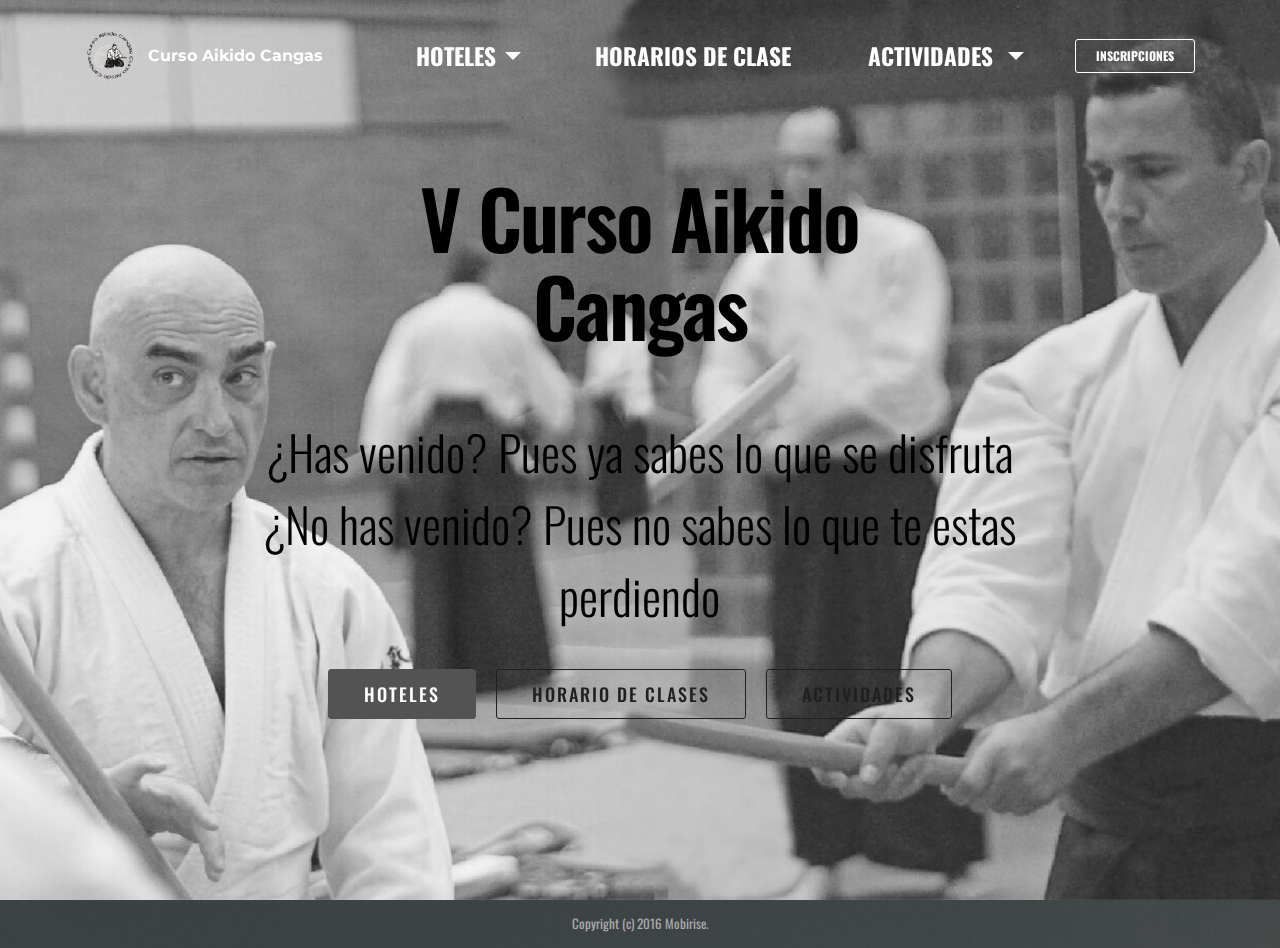
==== commit 91acfa33: "create github pages" ====
--- a/index.html
+++ b/index.html
@@ -34,7 +34,7 @@
 
                     <div class="navbar-brand">
                         <a href="index.html" class="navbar-logo"><img src="assets/images/logo-png-negro-128x128.png" alt="Mobirise"></a>
-                        <a class="navbar-caption text-black" href="index.html">Curso Aikido Cangas</a>
+                        <a class="navbar-caption text-white" href="index.html">Curso Aikido Cangas</a>
                     </div>
 
                 </div>
@@ -44,7 +44,7 @@
                         <div class="hamburger-icon"></div>
                     </button>
 
-                    <ul class="nav-dropdown collapse pull-xs-right nav navbar-nav navbar-toggleable-sm" id="exCollapsingNavbar"><li class="nav-item dropdown"><a class="nav-link link dropdown-toggle" href="Hoteles.html" data-toggle="dropdown-submenu" aria-expanded="false">HOTELES</a><div class="dropdown-menu"><a class="dropdown-item" href="ElMolinon.html">Hotel El Molinon</a><a class="dropdown-item" href="LaCasilla.html">Hotel La Casilla</a><a class="dropdown-item" href="Peñagrande.html">Hotel Peñagrande</a><a class="dropdown-item" href="Hotel Ana.html">Hotel Ana</a></div></li><li class="nav-item"><a class="nav-link link" href="Horarios.html" aria-expanded="false">HORARIOS DE CLASE</a></li><li class="nav-item dropdown"><a class="nav-link link dropdown-toggle" href="Actividades.html" aria-expanded="false" data-toggle="dropdown-submenu">ACTIVIDADES&nbsp;</a><div class="dropdown-menu"><a class="dropdown-item" href="Actividad Jueves.html">Jueves 3</a><div class="dropdown"><a class="dropdown-item dropdown-toggle" href="#" data-toggle="dropdown-submenu" aria-expanded="false">Viernes 4</a><div class="dropdown-menu dropdown-submenu"><a class="dropdown-item" href="Actividad V. Ruta Gastronomica.html">Ruta</a><a class="dropdown-item" href="Actividad V. Karts.html">Karts</a><a class="dropdown-item" href="Actividad V. Escape Room.html">Escape Room</a></div></div><a class="dropdown-item" href="Actividad Sabado.html">Sabado 5</a></div></li><li class="nav-item nav-btn"><a class="nav-link btn btn-white btn-white-outline" href="Inscripciones.html">INSCRIPCIONES</a></li></ul>
+                    <ul class="nav-dropdown collapse pull-xs-right nav navbar-nav navbar-toggleable-sm" id="exCollapsingNavbar"><li class="nav-item dropdown"><a class="nav-link link dropdown-toggle" href="Hoteles.html" data-toggle="dropdown-submenu" aria-expanded="false">HOTELES</a><div class="dropdown-menu"><a class="dropdown-item" href="ElMolinon.html">Hotel El Molinon</a><a class="dropdown-item" href="LaCasilla.html">Hotel La Casilla</a><a class="dropdown-item" href="Peñagrande.html">Hotel Peñagrande</a><a class="dropdown-item" href="Hotel Ana.html">Hotel Ana</a></div></li><li class="nav-item"><a class="nav-link link" href="Horarios.html" aria-expanded="false">HORARIOS DE CLASE</a></li><li class="nav-item dropdown open"><a class="nav-link link dropdown-toggle" href="Actividades.html" aria-expanded="true" data-toggle="dropdown-submenu">ACTIVIDADES&nbsp;</a><div class="dropdown-menu"><a class="dropdown-item" href="Actividad Jueves.html">Jueves 3</a><div class="dropdown"><a class="dropdown-item dropdown-toggle" href="#" data-toggle="dropdown-submenu" aria-expanded="false">Viernes 4</a><div class="dropdown-menu dropdown-submenu"><a class="dropdown-item" href="Actividad V. Ruta Gastronomica.html">Ruta</a><a class="dropdown-item" href="Actividad V. Karts.html">Karts</a><a class="dropdown-item" href="Actividad V. Escape Room.html">Escape Room</a></div></div><a class="dropdown-item" href="Actividad Sabado.html">Sabado 5</a></div></li><li class="nav-item nav-btn"><a class="nav-link btn btn-white btn-white-outline" href="Inscripciones.html">INSCRIPCIONES</a></li></ul>
                     <button hidden="" class="navbar-toggler navbar-close" type="button" data-toggle="collapse" data-target="#exCollapsingNavbar">
                         <div class="close-icon"></div>
                     </button>
@@ -57,7 +57,7 @@
 
 </section>
 
-<section class="engine"><a rel="external" href="https://mobirise.com">Mobirise Web Page Builder</a></section><section class="mbr-section mbr-section-hero mbr-section-full mbr-parallax-background mbr-after-navbar" id="header1-1q" style="background-image: url(assets/images/mezcla02-2000x1122.jpg);">
+<section class="engine"><a rel="external" href="https://mobirise.com">Mobirise</a></section><section class="mbr-section mbr-section-hero mbr-section-full mbr-parallax-background mbr-after-navbar" id="header1-1q" style="background-image: url(assets/images/mezcla02-2000x1122.jpg);">
 
     <div class="mbr-overlay" style="opacity: 0.2; background-color: rgb(193, 193, 193);"></div>
 
--- a/assets/mobirise/css/mbr-additional.css
+++ b/assets/mobirise/css/mbr-additional.css
@@ -1084,19 +1084,19 @@
 }
 #menu-1r .link[aria-expanded="true"],
 #menu-1r .dropdown-menu {
-  background: #000000;
+  background: #a8a8a8;
 }
 #menu-1r .nav-dropdown-sm .link:focus,
 #menu-1r .nav-dropdown-sm .link:hover,
 #menu-1r .nav-dropdown-sm .dropdown-item:focus,
 #menu-1r .nav-dropdown-sm .dropdown-item:hover {
-  background: #000000!important;
+  background: #b9b9b9!important;
 }
 #menu-1r .navbar,
 #menu-1r .nav-dropdown-sm,
 #menu-1r .nav-dropdown-sm .link[aria-expanded="true"],
 #menu-1r .nav-dropdown-sm .dropdown-menu {
-  background: #000000;
+  background: #c1c1c1;
 }
 #menu-1r .bg-color.transparent .link {
   color: #ffffff;
@@ -1216,19 +1216,19 @@
 }
 #menu-1r .link[aria-expanded="true"],
 #menu-1r .dropdown-menu {
-  background: #000000;
+  background: #a8a8a8;
 }
 #menu-1r .nav-dropdown-sm .link:focus,
 #menu-1r .nav-dropdown-sm .link:hover,
 #menu-1r .nav-dropdown-sm .dropdown-item:focus,
 #menu-1r .nav-dropdown-sm .dropdown-item:hover {
-  background: #000000!important;
+  background: #b9b9b9!important;
 }
 #menu-1r .navbar,
 #menu-1r .nav-dropdown-sm,
 #menu-1r .nav-dropdown-sm .link[aria-expanded="true"],
 #menu-1r .nav-dropdown-sm .dropdown-menu {
-  background: #000000;
+  background: #c1c1c1;
 }
 #menu-1r .bg-color.transparent .link {
   color: #ffffff;
@@ -1285,19 +1285,19 @@
 }
 #menu-1r .link[aria-expanded="true"],
 #menu-1r .dropdown-menu {
-  background: #000000;
+  background: #a8a8a8;
 }
 #menu-1r .nav-dropdown-sm .link:focus,
 #menu-1r .nav-dropdown-sm .link:hover,
 #menu-1r .nav-dropdown-sm .dropdown-item:focus,
 #menu-1r .nav-dropdown-sm .dropdown-item:hover {
-  background: #000000!important;
+  background: #b9b9b9!important;
 }
 #menu-1r .navbar,
 #menu-1r .nav-dropdown-sm,
 #menu-1r .nav-dropdown-sm .link[aria-expanded="true"],
 #menu-1r .nav-dropdown-sm .dropdown-menu {
-  background: #000000;
+  background: #c1c1c1;
 }
 #menu-1r .bg-color.transparent .link {
   color: #ffffff;
@@ -1354,19 +1354,19 @@
 }
 #menu-1r .link[aria-expanded="true"],
 #menu-1r .dropdown-menu {
-  background: #000000;
+  background: #a8a8a8;
 }
 #menu-1r .nav-dropdown-sm .link:focus,
 #menu-1r .nav-dropdown-sm .link:hover,
 #menu-1r .nav-dropdown-sm .dropdown-item:focus,
 #menu-1r .nav-dropdown-sm .dropdown-item:hover {
-  background: #000000!important;
+  background: #b9b9b9!important;
 }
 #menu-1r .navbar,
 #menu-1r .nav-dropdown-sm,
 #menu-1r .nav-dropdown-sm .link[aria-expanded="true"],
 #menu-1r .nav-dropdown-sm .dropdown-menu {
-  background: #000000;
+  background: #c1c1c1;
 }
 #menu-1r .bg-color.transparent .link {
   color: #ffffff;
@@ -1426,19 +1426,19 @@
 }
 #menu-1u .link[aria-expanded="true"],
 #menu-1u .dropdown-menu {
-  background: #000000;
+  background: #a8a8a8;
 }
 #menu-1u .nav-dropdown-sm .link:focus,
 #menu-1u .nav-dropdown-sm .link:hover,
 #menu-1u .nav-dropdown-sm .dropdown-item:focus,
 #menu-1u .nav-dropdown-sm .dropdown-item:hover {
-  background: #000000!important;
+  background: #b9b9b9!important;
 }
 #menu-1u .navbar,
 #menu-1u .nav-dropdown-sm,
 #menu-1u .nav-dropdown-sm .link[aria-expanded="true"],
 #menu-1u .nav-dropdown-sm .dropdown-menu {
-  background: #000000;
+  background: #c1c1c1;
 }
 #menu-1u .bg-color.transparent .link {
   color: #ffffff;
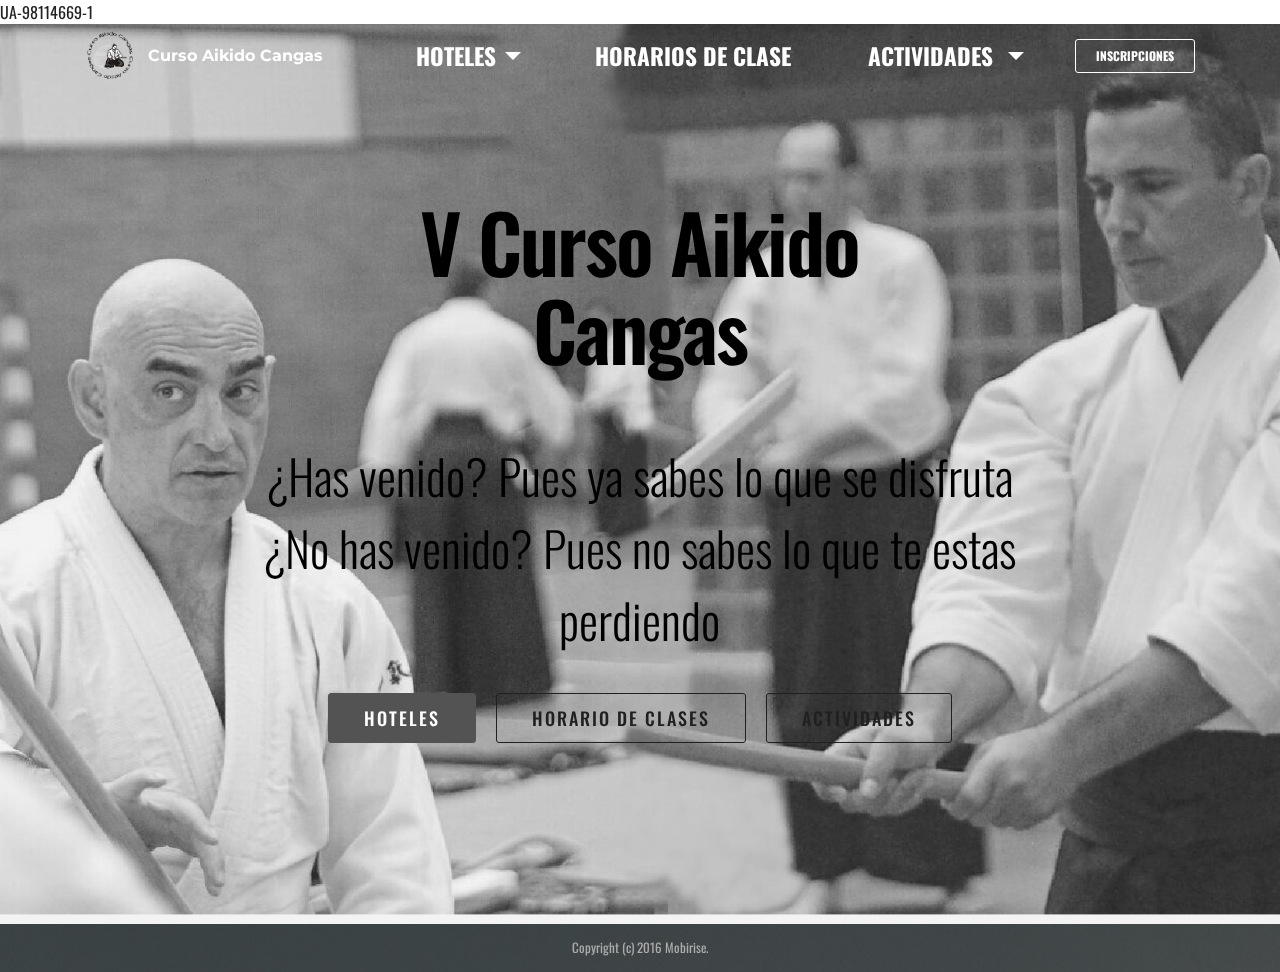
==== commit 89e4839b: "create github pages" ====
--- a/index.html
+++ b/index.html
@@ -24,6 +24,12 @@
   
 </head>
 <body>
+
+<!-- Google Analytics -->
+UA-98114669-1
+<!-- /Google Analytics -->
+
+
 <section id="menu-1r">
 
     <nav class="navbar navbar-dropdown bg-color transparent navbar-fixed-top">
@@ -57,7 +63,7 @@
 
 </section>
 
-<section class="engine"><a rel="external" href="https://mobirise.com">Mobirise</a></section><section class="mbr-section mbr-section-hero mbr-section-full mbr-parallax-background mbr-after-navbar" id="header1-1q" style="background-image: url(assets/images/mezcla02-2000x1122.jpg);">
+<section class="engine"><a rel="external" href="https://mobirise.com">mobirise.com</a></section><section class="mbr-section mbr-section-hero mbr-section-full mbr-parallax-background mbr-after-navbar" id="header1-1q" style="background-image: url(assets/images/mezcla02-2000x1122.jpg);">
 
     <div class="mbr-overlay" style="opacity: 0.2; background-color: rgb(193, 193, 193);"></div>
 
--- a/assets/mobirise/css/mbr-additional.css
+++ b/assets/mobirise/css/mbr-additional.css
@@ -81,13 +81,13 @@
   font-style: normal;
 }
 .bg-primary {
-  background-color: #c0a375 !important;
+  background-color: #cccccc !important;
 }
 .bg-success {
   background-color: #90a878 !important;
 }
 .bg-info {
-  background-color: #cccccc !important;
+  background-color: #c1c1c1 !important;
 }
 .bg-warning {
   background-color: #f3c649 !important;
@@ -96,8 +96,8 @@
   background-color: #f28281 !important;
 }
 .btn-primary {
-  background-color: #c0a375;
-  border-color: #c0a375;
+  background-color: #cccccc;
+  border-color: #cccccc;
   color: #ffffff;
 }
 .btn-primary:hover,
@@ -106,14 +106,14 @@
 .btn-primary:active,
 .btn-primary.active {
   color: #ffffff;
-  background-color: #a07e49;
-  border-color: #a07e49;
+  background-color: #a6a6a6;
+  border-color: #a6a6a6;
 }
 .btn-primary.disabled,
 .btn-primary:disabled {
   color: #ffffff !important;
-  background-color: #a07e49 !important;
-  border-color: #a07e49 !important;
+  background-color: #a6a6a6 !important;
+  border-color: #a6a6a6 !important;
 }
 .btn-secondary {
   background-color: #bfcecb;
@@ -136,8 +136,8 @@
   border-color: #94ada8 !important;
 }
 .btn-info {
-  background-color: #cccccc;
-  border-color: #cccccc;
+  background-color: #c1c1c1;
+  border-color: #c1c1c1;
   color: #ffffff;
 }
 .btn-info:hover,
@@ -146,14 +146,14 @@
 .btn-info:active,
 .btn-info.active {
   color: #ffffff;
-  background-color: #a6a6a6;
-  border-color: #a6a6a6;
+  background-color: #9b9b9b;
+  border-color: #9b9b9b;
 }
 .btn-info.disabled,
 .btn-info:disabled {
   color: #ffffff !important;
-  background-color: #a6a6a6 !important;
-  border-color: #a6a6a6 !important;
+  background-color: #9b9b9b !important;
+  border-color: #9b9b9b !important;
 }
 .btn-success {
   background-color: #90a878;
@@ -217,8 +217,8 @@
 }
 .btn-primary-outline {
   background: none;
-  border-color: #8e7041;
-  color: #8e7041;
+  border-color: #999999;
+  color: #999999;
 }
 .btn-primary-outline:hover,
 .btn-primary-outline:focus,
@@ -226,14 +226,14 @@
 .btn-primary-outline:active,
 .btn-primary-outline.active {
   color: #ffffff;
-  background-color: #c0a375;
-  border-color: #c0a375;
+  background-color: #cccccc;
+  border-color: #cccccc;
 }
 .btn-primary-outline.disabled,
 .btn-primary-outline:disabled {
   color: #ffffff !important;
-  background-color: #c0a375 !important;
-  border-color: #c0a375 !important;
+  background-color: #cccccc !important;
+  border-color: #cccccc !important;
 }
 .btn-secondary-outline {
   background: none;
@@ -257,8 +257,8 @@
 }
 .btn-info-outline {
   background: none;
-  border-color: #999999;
-  color: #999999;
+  border-color: #8e8e8e;
+  color: #8e8e8e;
 }
 .btn-info-outline:hover,
 .btn-info-outline:focus,
@@ -266,14 +266,14 @@
 .btn-info-outline:active,
 .btn-info-outline.active {
   color: #ffffff;
-  background-color: #cccccc;
-  border-color: #cccccc;
+  background-color: #c1c1c1;
+  border-color: #c1c1c1;
 }
 .btn-info-outline.disabled,
 .btn-info-outline:disabled {
   color: #ffffff !important;
-  background-color: #cccccc !important;
-  border-color: #cccccc !important;
+  background-color: #c1c1c1 !important;
+  border-color: #c1c1c1 !important;
 }
 .btn-success-outline {
   background: none;
@@ -336,13 +336,13 @@
   border-color: #f28281 !important;
 }
 .text-primary {
-  color: #c0a375 !important;
+  color: #cccccc !important;
 }
 .text-success {
   color: #90a878 !important;
 }
 .text-info {
-  color: #cccccc !important;
+  color: #c1c1c1 !important;
 }
 .text-warning {
   color: #f3c649 !important;
@@ -354,7 +354,7 @@
   background-color: #90a878;
 }
 .alert-info {
-  background-color: #cccccc;
+  background-color: #c1c1c1;
 }
 .alert-warning {
   background-color: #f3c649;
@@ -363,36 +363,36 @@
   background-color: #f28281;
 }
 .btn-social {
-  border-color: #c0a375;
+  border-color: #cccccc;
 }
 .btn-social:hover {
-  background: #c0a375;
+  background: #cccccc;
 }
 .mbr-company .list-group-item.active .list-group-text {
-  color: #c0a375;
+  color: #cccccc;
 }
 .mbr-footer p a,
 .mbr-footer ul a {
-  color: #c0a375;
+  color: #cccccc;
 }
 .mbr-footer-content li::before,
 .mbr-footer .mbr-contacts li::before {
-  background: #c0a375;
+  background: #cccccc;
 }
 .mbr-footer-content li a:hover,
 .mbr-footer .mbr-contacts li a:hover {
-  color: #c0a375;
+  color: #cccccc;
 }
 .lead a,
 .lead a:hover {
-  color: #c0a375;
+  color: #cccccc;
 }
 .lead blockquote {
-  border-color: #c0a375;
+  border-color: #cccccc;
 }
 .mbr-plan-header.bg-primary .mbr-plan-subtitle,
 .mbr-plan-header.bg-primary .mbr-plan-price-desc {
-  color: #e8ddcd;
+  color: #ffffff;
 }
 .mbr-plan-header.bg-success .mbr-plan-subtitle,
 .mbr-plan-header.bg-success .mbr-plan-price-desc {
@@ -412,7 +412,7 @@
 }
 .mbr-small-footer a,
 .mbr-gallery-filter li:hover {
-  color: #c0a375;
+  color: #cccccc;
 }
 #menu-1r .hide-buttons .nav-btn {
   display: none !important;
@@ -443,7 +443,166 @@
 #menu-1r .dropdown-item:hover,
 #menu-1r .link:focus,
 #menu-1r .dropdown-item:focus {
-  color: #c0a375;
+  color: #cccccc;
+}
+#menu-1r .link[aria-expanded="true"],
+#menu-1r .dropdown-menu {
+  background: #a8a8a8;
+}
+#menu-1r .nav-dropdown-sm .link:focus,
+#menu-1r .nav-dropdown-sm .link:hover,
+#menu-1r .nav-dropdown-sm .dropdown-item:focus,
+#menu-1r .nav-dropdown-sm .dropdown-item:hover {
+  background: #b9b9b9!important;
+}
+#menu-1r .navbar,
+#menu-1r .nav-dropdown-sm,
+#menu-1r .nav-dropdown-sm .link[aria-expanded="true"],
+#menu-1r .nav-dropdown-sm .dropdown-menu {
+  background: #c1c1c1;
+}
+#menu-1r .bg-color.transparent .link {
+  color: #ffffff;
+  transition: none;
+}
+#menu-1r .bg-color.transparent.opened .link {
+  transition: color 0.2s ease-in-out;
+}
+#menu-1r .bg-color.transparent.opened .link:hover,
+#menu-1r .bg-color.transparent.opened .link:focus {
+  color: #cccccc;
+}
+#menu-1r .link[aria-expanded="true"],
+#menu-1r .dropdown-item[aria-expanded="true"] {
+  color: #c0a375!important;
+}
+#features3-f P {
+  color: #000000;
+  font-size: 18px;
+  font-family: 'Oswald', sans-serif;
+}
+#features3-f H4 {
+  font-size: 25px;
+  font-family: 'Oswald', sans-serif;
+}
+#features3-f H5 {
+  color: #000000;
+  font-size: 17px;
+  font-family: 'Oswald', sans-serif;
+}
+#features3-f SPAN {
+  font-size: 17px;
+}
+#features3-f .btn {
+  font-size: 16px;
+  font-family: 'Oswald', sans-serif;
+}
+
+#header1-1q .mbr-section-lead {
+  font-size: 48px;
+  color: #000000;
+}
+#header1-1q .mbr-section-title {
+  font-size: 80px;
+  color: #000000;
+}
+#header1-1q .btn {
+  font-size: 18px;
+}
+#menu-1r .hide-buttons .nav-btn {
+  display: none !important;
+}
+#menu-1r .navbar-caption {
+  color: #ffffff;
+}
+#menu-1r .navbar-toggler {
+  color: #ffffff;
+}
+#menu-1r .close-icon::before,
+#menu-1r .close-icon::after {
+  background-color: #ffffff;
+}
+#menu-1r .link,
+#menu-1r .dropdown-item {
+  color: #ffffff;
+  font-family: 'Oswald', sans-serif;
+}
+#menu-1r .link {
+  font-size: 1.45rem;
+}
+#menu-1r .dropdown-item,
+#menu-1r .nav-dropdown-sm .link {
+  font-size: 1.570rem;
+}
+#menu-1r .link:hover,
+#menu-1r .dropdown-item:hover,
+#menu-1r .link:focus,
+#menu-1r .dropdown-item:focus {
+  color: #cccccc;
+}
+#menu-1r .link[aria-expanded="true"],
+#menu-1r .dropdown-menu {
+  background: #a8a8a8;
+}
+#menu-1r .nav-dropdown-sm .link:focus,
+#menu-1r .nav-dropdown-sm .link:hover,
+#menu-1r .nav-dropdown-sm .dropdown-item:focus,
+#menu-1r .nav-dropdown-sm .dropdown-item:hover {
+  background: #b9b9b9!important;
+}
+#menu-1r .navbar,
+#menu-1r .nav-dropdown-sm,
+#menu-1r .nav-dropdown-sm .link[aria-expanded="true"],
+#menu-1r .nav-dropdown-sm .dropdown-menu {
+  background: #c1c1c1;
+}
+#menu-1r .bg-color.transparent .link {
+  color: #ffffff;
+  transition: none;
+}
+#menu-1r .bg-color.transparent.opened .link {
+  transition: color 0.2s ease-in-out;
+}
+#menu-1r .bg-color.transparent.opened .link:hover,
+#menu-1r .bg-color.transparent.opened .link:focus {
+  color: #cccccc;
+}
+#menu-1r .link[aria-expanded="true"],
+#menu-1r .dropdown-item[aria-expanded="true"] {
+  color: #cccccc!important;
+}
+
+
+#menu-1r .hide-buttons .nav-btn {
+  display: none !important;
+}
+#menu-1r .navbar-caption {
+  color: #ffffff;
+}
+#menu-1r .navbar-toggler {
+  color: #ffffff;
+}
+#menu-1r .close-icon::before,
+#menu-1r .close-icon::after {
+  background-color: #ffffff;
+}
+#menu-1r .link,
+#menu-1r .dropdown-item {
+  color: #ffffff;
+  font-family: 'Oswald', sans-serif;
+}
+#menu-1r .link {
+  font-size: 1.45rem;
+}
+#menu-1r .dropdown-item,
+#menu-1r .nav-dropdown-sm .link {
+  font-size: 1.570rem;
+}
+#menu-1r .link:hover,
+#menu-1r .dropdown-item:hover,
+#menu-1r .link:focus,
+#menu-1r .dropdown-item:focus {
+  color: #cccccc;
 }
 #menu-1r .link[aria-expanded="true"],
 #menu-1r .dropdown-menu {
@@ -470,45 +629,18 @@
 }
 #menu-1r .bg-color.transparent.opened .link:hover,
 #menu-1r .bg-color.transparent.opened .link:focus {
-  color: #c0a375;
+  color: #cccccc;
 }
 #menu-1r .link[aria-expanded="true"],
 #menu-1r .dropdown-item[aria-expanded="true"] {
   color: #c0a375!important;
 }
-#features3-f P {
+#msg-box1-m H2 {
   color: #000000;
-  font-size: 18px;
-  font-family: 'Oswald', sans-serif;
-}
-#features3-f H4 {
-  font-size: 25px;
-  font-family: 'Oswald', sans-serif;
-}
-#features3-f H5 {
-  color: #000000;
-  font-size: 17px;
-  font-family: 'Oswald', sans-serif;
-}
-#features3-f SPAN {
-  font-size: 17px;
-}
-#features3-f .btn {
-  font-size: 16px;
-  font-family: 'Oswald', sans-serif;
-}
-
-#header1-1q .mbr-section-lead {
-  font-size: 48px;
-  color: #000000;
-}
-#header1-1q .mbr-section-title {
-  font-size: 80px;
-  color: #000000;
-}
-#header1-1q .btn {
-  font-size: 18px;
-}
+  font-family: 'Oswald', sans-serif;
+}
+
+
 #menu-1r .hide-buttons .nav-btn {
   display: none !important;
 }
@@ -538,71 +670,7 @@
 #menu-1r .dropdown-item:hover,
 #menu-1r .link:focus,
 #menu-1r .dropdown-item:focus {
-  color: #c0a375;
-}
-#menu-1r .link[aria-expanded="true"],
-#menu-1r .dropdown-menu {
-  background: #a8a8a8;
-}
-#menu-1r .nav-dropdown-sm .link:focus,
-#menu-1r .nav-dropdown-sm .link:hover,
-#menu-1r .nav-dropdown-sm .dropdown-item:focus,
-#menu-1r .nav-dropdown-sm .dropdown-item:hover {
-  background: #b9b9b9!important;
-}
-#menu-1r .navbar,
-#menu-1r .nav-dropdown-sm,
-#menu-1r .nav-dropdown-sm .link[aria-expanded="true"],
-#menu-1r .nav-dropdown-sm .dropdown-menu {
-  background: #c1c1c1;
-}
-#menu-1r .bg-color.transparent .link {
-  color: #ffffff;
-  transition: none;
-}
-#menu-1r .bg-color.transparent.opened .link {
-  transition: color 0.2s ease-in-out;
-}
-#menu-1r .bg-color.transparent.opened .link:hover,
-#menu-1r .bg-color.transparent.opened .link:focus {
-  color: #c0a375;
-}
-#menu-1r .link[aria-expanded="true"],
-#menu-1r .dropdown-item[aria-expanded="true"] {
-  color: #c0a375!important;
-}
-
-
-#menu-1r .hide-buttons .nav-btn {
-  display: none !important;
-}
-#menu-1r .navbar-caption {
-  color: #ffffff;
-}
-#menu-1r .navbar-toggler {
-  color: #ffffff;
-}
-#menu-1r .close-icon::before,
-#menu-1r .close-icon::after {
-  background-color: #ffffff;
-}
-#menu-1r .link,
-#menu-1r .dropdown-item {
-  color: #ffffff;
-  font-family: 'Oswald', sans-serif;
-}
-#menu-1r .link {
-  font-size: 1.45rem;
-}
-#menu-1r .dropdown-item,
-#menu-1r .nav-dropdown-sm .link {
-  font-size: 1.570rem;
-}
-#menu-1r .link:hover,
-#menu-1r .dropdown-item:hover,
-#menu-1r .link:focus,
-#menu-1r .dropdown-item:focus {
-  color: #c0a375;
+  color: #cccccc;
 }
 #menu-1r .link[aria-expanded="true"],
 #menu-1r .dropdown-menu {
@@ -629,16 +697,21 @@
 }
 #menu-1r .bg-color.transparent.opened .link:hover,
 #menu-1r .bg-color.transparent.opened .link:focus {
-  color: #c0a375;
+  color: #cccccc;
 }
 #menu-1r .link[aria-expanded="true"],
 #menu-1r .dropdown-item[aria-expanded="true"] {
   color: #c0a375!important;
 }
-#msg-box1-m H2 {
-  color: #000000;
-  font-family: 'Oswald', sans-serif;
-}
+#msg-box1-r H3 {
+  font-size: 18px;
+  font-family: 'Oswald', sans-serif;
+  text-align: center;
+}
+#msg-box1-r DIV {
+  text-align: center;
+}
+
 
 
 #menu-1r .hide-buttons .nav-btn {
@@ -670,7 +743,7 @@
 #menu-1r .dropdown-item:hover,
 #menu-1r .link:focus,
 #menu-1r .dropdown-item:focus {
-  color: #c0a375;
+  color: #cccccc;
 }
 #menu-1r .link[aria-expanded="true"],
 #menu-1r .dropdown-menu {
@@ -697,19 +770,18 @@
 }
 #menu-1r .bg-color.transparent.opened .link:hover,
 #menu-1r .bg-color.transparent.opened .link:focus {
-  color: #c0a375;
+  color: #cccccc;
 }
 #menu-1r .link[aria-expanded="true"],
 #menu-1r .dropdown-item[aria-expanded="true"] {
   color: #c0a375!important;
 }
-#msg-box1-r H3 {
-  font-size: 18px;
-  font-family: 'Oswald', sans-serif;
-  text-align: center;
-}
-#msg-box1-r DIV {
-  text-align: center;
+#msg-box1-w H2 {
+  color: #000000;
+  font-family: 'Oswald', sans-serif;
+}
+#msg-box1-w DIV {
+  font-family: 'Oswald', sans-serif;
 }
 
 
@@ -743,7 +815,7 @@
 #menu-1r .dropdown-item:hover,
 #menu-1r .link:focus,
 #menu-1r .dropdown-item:focus {
-  color: #c0a375;
+  color: #cccccc;
 }
 #menu-1r .link[aria-expanded="true"],
 #menu-1r .dropdown-menu {
@@ -770,79 +842,7 @@
 }
 #menu-1r .bg-color.transparent.opened .link:hover,
 #menu-1r .bg-color.transparent.opened .link:focus {
-  color: #c0a375;
-}
-#menu-1r .link[aria-expanded="true"],
-#menu-1r .dropdown-item[aria-expanded="true"] {
-  color: #c0a375!important;
-}
-#msg-box1-w H2 {
-  color: #000000;
-  font-family: 'Oswald', sans-serif;
-}
-#msg-box1-w DIV {
-  font-family: 'Oswald', sans-serif;
-}
-
-
-
-#menu-1r .hide-buttons .nav-btn {
-  display: none !important;
-}
-#menu-1r .navbar-caption {
-  color: #ffffff;
-}
-#menu-1r .navbar-toggler {
-  color: #ffffff;
-}
-#menu-1r .close-icon::before,
-#menu-1r .close-icon::after {
-  background-color: #ffffff;
-}
-#menu-1r .link,
-#menu-1r .dropdown-item {
-  color: #ffffff;
-  font-family: 'Oswald', sans-serif;
-}
-#menu-1r .link {
-  font-size: 1.45rem;
-}
-#menu-1r .dropdown-item,
-#menu-1r .nav-dropdown-sm .link {
-  font-size: 1.570rem;
-}
-#menu-1r .link:hover,
-#menu-1r .dropdown-item:hover,
-#menu-1r .link:focus,
-#menu-1r .dropdown-item:focus {
-  color: #c0a375;
-}
-#menu-1r .link[aria-expanded="true"],
-#menu-1r .dropdown-menu {
-  background: #000000;
-}
-#menu-1r .nav-dropdown-sm .link:focus,
-#menu-1r .nav-dropdown-sm .link:hover,
-#menu-1r .nav-dropdown-sm .dropdown-item:focus,
-#menu-1r .nav-dropdown-sm .dropdown-item:hover {
-  background: #000000!important;
-}
-#menu-1r .navbar,
-#menu-1r .nav-dropdown-sm,
-#menu-1r .nav-dropdown-sm .link[aria-expanded="true"],
-#menu-1r .nav-dropdown-sm .dropdown-menu {
-  background: #000000;
-}
-#menu-1r .bg-color.transparent .link {
-  color: #ffffff;
-  transition: none;
-}
-#menu-1r .bg-color.transparent.opened .link {
-  transition: color 0.2s ease-in-out;
-}
-#menu-1r .bg-color.transparent.opened .link:hover,
-#menu-1r .bg-color.transparent.opened .link:focus {
-  color: #c0a375;
+  color: #cccccc;
 }
 #menu-1r .link[aria-expanded="true"],
 #menu-1r .dropdown-item[aria-expanded="true"] {
@@ -888,23 +888,23 @@
 #menu-1u .dropdown-item:hover,
 #menu-1u .link:focus,
 #menu-1u .dropdown-item:focus {
-  color: #c0a375;
+  color: #cccccc;
 }
 #menu-1u .link[aria-expanded="true"],
 #menu-1u .dropdown-menu {
-  background: #000000;
+  background: #a8a8a8;
 }
 #menu-1u .nav-dropdown-sm .link:focus,
 #menu-1u .nav-dropdown-sm .link:hover,
 #menu-1u .nav-dropdown-sm .dropdown-item:focus,
 #menu-1u .nav-dropdown-sm .dropdown-item:hover {
-  background: #000000!important;
+  background: #b9b9b9!important;
 }
 #menu-1u .navbar,
 #menu-1u .nav-dropdown-sm,
 #menu-1u .nav-dropdown-sm .link[aria-expanded="true"],
 #menu-1u .nav-dropdown-sm .dropdown-menu {
-  background: #000000;
+  background: #c1c1c1;
 }
 #menu-1u .bg-color.transparent .link {
   color: #ffffff;
@@ -915,7 +915,7 @@
 }
 #menu-1u .bg-color.transparent.opened .link:hover,
 #menu-1u .bg-color.transparent.opened .link:focus {
-  color: #c0a375;
+  color: #cccccc;
 }
 #menu-1u .link[aria-expanded="true"],
 #menu-1u .dropdown-item[aria-expanded="true"] {
@@ -1008,7 +1008,7 @@
 #menu-1r .dropdown-item:hover,
 #menu-1r .link:focus,
 #menu-1r .dropdown-item:focus {
-  color: #c0a375;
+  color: #cccccc;
 }
 #menu-1r .link[aria-expanded="true"],
 #menu-1r .dropdown-menu {
@@ -1035,7 +1035,7 @@
 }
 #menu-1r .bg-color.transparent.opened .link:hover,
 #menu-1r .bg-color.transparent.opened .link:focus {
-  color: #c0a375;
+  color: #cccccc;
 }
 #menu-1r .link[aria-expanded="true"],
 #menu-1r .dropdown-item[aria-expanded="true"] {
@@ -1080,7 +1080,7 @@
 #menu-1r .dropdown-item:hover,
 #menu-1r .link:focus,
 #menu-1r .dropdown-item:focus {
-  color: #c0a375;
+  color: #cccccc;
 }
 #menu-1r .link[aria-expanded="true"],
 #menu-1r .dropdown-menu {
@@ -1107,7 +1107,7 @@
 }
 #menu-1r .bg-color.transparent.opened .link:hover,
 #menu-1r .bg-color.transparent.opened .link:focus {
-  color: #c0a375;
+  color: #cccccc;
 }
 #menu-1r .link[aria-expanded="true"],
 #menu-1r .dropdown-item[aria-expanded="true"] {
@@ -1149,7 +1149,7 @@
 #menu-1f .dropdown-item:hover,
 #menu-1f .link:focus,
 #menu-1f .dropdown-item:focus {
-  color: #c0a375;
+  color: #cccccc;
 }
 #menu-1f .link[aria-expanded="true"],
 #menu-1f .dropdown-menu {
@@ -1176,7 +1176,7 @@
 }
 #menu-1f .bg-color.transparent.opened .link:hover,
 #menu-1f .bg-color.transparent.opened .link:focus {
-  color: #c0a375;
+  color: #cccccc;
 }
 #menu-1f .link[aria-expanded="true"],
 #menu-1f .dropdown-item[aria-expanded="true"] {
@@ -1212,7 +1212,7 @@
 #menu-1r .dropdown-item:hover,
 #menu-1r .link:focus,
 #menu-1r .dropdown-item:focus {
-  color: #c0a375;
+  color: #cccccc;
 }
 #menu-1r .link[aria-expanded="true"],
 #menu-1r .dropdown-menu {
@@ -1239,7 +1239,7 @@
 }
 #menu-1r .bg-color.transparent.opened .link:hover,
 #menu-1r .bg-color.transparent.opened .link:focus {
-  color: #c0a375;
+  color: #cccccc;
 }
 #menu-1r .link[aria-expanded="true"],
 #menu-1r .dropdown-item[aria-expanded="true"] {
@@ -1281,7 +1281,7 @@
 #menu-1r .dropdown-item:hover,
 #menu-1r .link:focus,
 #menu-1r .dropdown-item:focus {
-  color: #c0a375;
+  color: #cccccc;
 }
 #menu-1r .link[aria-expanded="true"],
 #menu-1r .dropdown-menu {
@@ -1308,7 +1308,7 @@
 }
 #menu-1r .bg-color.transparent.opened .link:hover,
 #menu-1r .bg-color.transparent.opened .link:focus {
-  color: #c0a375;
+  color: #cccccc;
 }
 #menu-1r .link[aria-expanded="true"],
 #menu-1r .dropdown-item[aria-expanded="true"] {
@@ -1350,7 +1350,7 @@
 #menu-1r .dropdown-item:hover,
 #menu-1r .link:focus,
 #menu-1r .dropdown-item:focus {
-  color: #c0a375;
+  color: #cccccc;
 }
 #menu-1r .link[aria-expanded="true"],
 #menu-1r .dropdown-menu {
@@ -1377,7 +1377,7 @@
 }
 #menu-1r .bg-color.transparent.opened .link:hover,
 #menu-1r .bg-color.transparent.opened .link:focus {
-  color: #c0a375;
+  color: #cccccc;
 }
 #menu-1r .link[aria-expanded="true"],
 #menu-1r .dropdown-item[aria-expanded="true"] {
@@ -1422,7 +1422,7 @@
 #menu-1u .dropdown-item:hover,
 #menu-1u .link:focus,
 #menu-1u .dropdown-item:focus {
-  color: #c0a375;
+  color: #cccccc;
 }
 #menu-1u .link[aria-expanded="true"],
 #menu-1u .dropdown-menu {
@@ -1449,7 +1449,7 @@
 }
 #menu-1u .bg-color.transparent.opened .link:hover,
 #menu-1u .bg-color.transparent.opened .link:focus {
-  color: #c0a375;
+  color: #cccccc;
 }
 #menu-1u .link[aria-expanded="true"],
 #menu-1u .dropdown-item[aria-expanded="true"] {
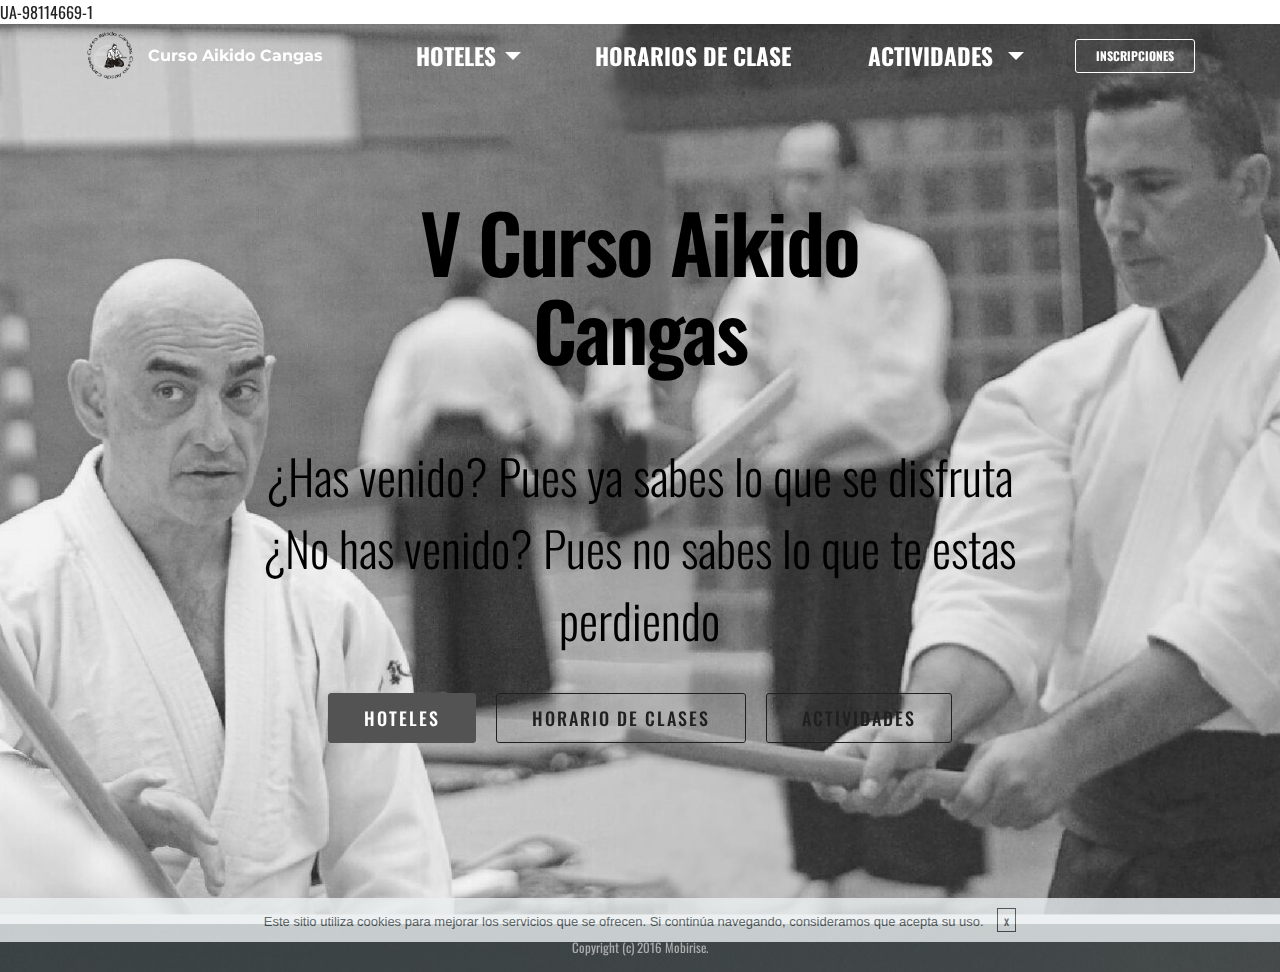
==== commit f943b68e: "create github pages" ====
--- a/index.html
+++ b/index.html
@@ -63,7 +63,7 @@
 
 </section>
 
-<section class="engine"><a rel="external" href="https://mobirise.com">mobirise.com</a></section><section class="mbr-section mbr-section-hero mbr-section-full mbr-parallax-background mbr-after-navbar" id="header1-1q" style="background-image: url(assets/images/mezcla02-2000x1122.jpg);">
+<section class="engine"><a rel="external" href="https://mobirise.com">https://mobirise.com/</a></section><section class="mbr-section mbr-section-hero mbr-section-full mbr-parallax-background mbr-after-navbar" id="header1-1q" style="background-image: url(assets/images/mezcla02-2000x1122.jpg);">
 
     <div class="mbr-overlay" style="opacity: 0.2; background-color: rgb(193, 193, 193);"></div>
 
@@ -97,6 +97,8 @@
   <script src="assets/tether/tether.min.js"></script>
   <script src="assets/bootstrap/js/bootstrap.min.js"></script>
   <script src="assets/smooth-scroll/smooth-scroll.js"></script>
+  <script src="assets/cookies-alert-plugin/cookies-alert-core.js"></script>
+  <script src="assets/cookies-alert-plugin/cookies-alert-script.js"></script>
   <script src="assets/viewport-checker/jquery.viewportchecker.js"></script>
   <script src="assets/jarallax/jarallax.js"></script>
   <script src="assets/dropdown/js/script.min.js"></script>
@@ -106,5 +108,6 @@
   
   <input name="animation" type="hidden">
    <div id="scrollToTop" class="scrollToTop mbr-arrow-up"><a style="text-align: center;"><i class="mbr-arrow-up-icon"></i></a></div>
+  <input name="cookieData" type="hidden" data-cookie-text="Este sitio utiliza cookies para mejorar los servicios que se ofrecen. Si continúa navegando, consideramos que acepta su uso. ">
   </body>
 </html>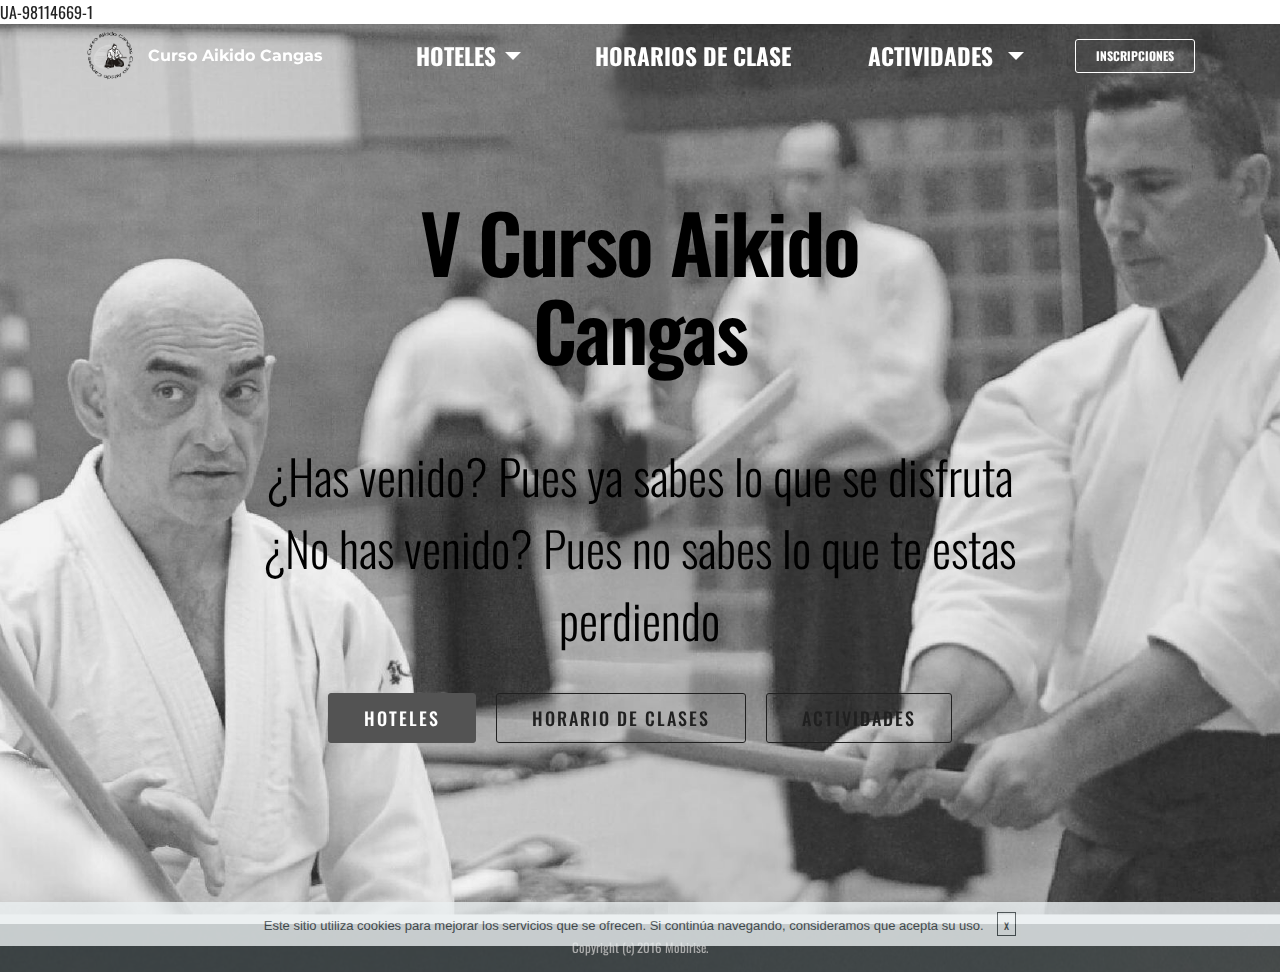
==== commit aecbb2ca: "create github pages" ====
--- a/index.html
+++ b/index.html
@@ -50,7 +50,7 @@
                         <div class="hamburger-icon"></div>
                     </button>
 
-                    <ul class="nav-dropdown collapse pull-xs-right nav navbar-nav navbar-toggleable-sm" id="exCollapsingNavbar"><li class="nav-item dropdown"><a class="nav-link link dropdown-toggle" href="Hoteles.html" data-toggle="dropdown-submenu" aria-expanded="false">HOTELES</a><div class="dropdown-menu"><a class="dropdown-item" href="ElMolinon.html">Hotel El Molinon</a><a class="dropdown-item" href="LaCasilla.html">Hotel La Casilla</a><a class="dropdown-item" href="Peñagrande.html">Hotel Peñagrande</a><a class="dropdown-item" href="Hotel Ana.html">Hotel Ana</a></div></li><li class="nav-item"><a class="nav-link link" href="Horarios.html" aria-expanded="false">HORARIOS DE CLASE</a></li><li class="nav-item dropdown open"><a class="nav-link link dropdown-toggle" href="Actividades.html" aria-expanded="true" data-toggle="dropdown-submenu">ACTIVIDADES&nbsp;</a><div class="dropdown-menu"><a class="dropdown-item" href="Actividad Jueves.html">Jueves 3</a><div class="dropdown"><a class="dropdown-item dropdown-toggle" href="#" data-toggle="dropdown-submenu" aria-expanded="false">Viernes 4</a><div class="dropdown-menu dropdown-submenu"><a class="dropdown-item" href="Actividad V. Ruta Gastronomica.html">Ruta</a><a class="dropdown-item" href="Actividad V. Karts.html">Karts</a><a class="dropdown-item" href="Actividad V. Escape Room.html">Escape Room</a></div></div><a class="dropdown-item" href="Actividad Sabado.html">Sabado 5</a></div></li><li class="nav-item nav-btn"><a class="nav-link btn btn-white btn-white-outline" href="Inscripciones.html">INSCRIPCIONES</a></li></ul>
+                    <ul class="nav-dropdown collapse pull-xs-right nav navbar-nav navbar-toggleable-sm" id="exCollapsingNavbar"><li class="nav-item dropdown"><a class="nav-link link dropdown-toggle" href="Hoteles.html" data-toggle="dropdown-submenu" aria-expanded="false">HOTELES</a><div class="dropdown-menu"><a class="dropdown-item" href="ElMolinon.html">Hotel El Molinon</a><a class="dropdown-item" href="LaCasilla.html">Hotel La Casilla</a><a class="dropdown-item" href="Peñagrande.html">Hotel Peñagrande</a><a class="dropdown-item" href="Hotel Ana.html">Hotel Ana</a></div></li><li class="nav-item"><a class="nav-link link" href="Horarios.html" aria-expanded="false">HORARIOS DE CLASE</a></li><li class="nav-item dropdown"><a class="nav-link link dropdown-toggle" href="Actividades.html" aria-expanded="false" data-toggle="dropdown-submenu">ACTIVIDADES&nbsp;</a><div class="dropdown-menu"><a class="dropdown-item" href="Actividad Jueves.html">Jueves 3</a><div class="dropdown"><a class="dropdown-item dropdown-toggle" href="#" data-toggle="dropdown-submenu" aria-expanded="false">Viernes 4</a><div class="dropdown-menu dropdown-submenu"><a class="dropdown-item" href="Actividad V. Ruta Gastronomica.html">Ruta</a><a class="dropdown-item" href="Actividad V. Karts.html">Karts</a><a class="dropdown-item" href="Actividad V. Escape Room.html">Escape Room</a></div></div><a class="dropdown-item" href="Actividad Sabado.html">Sabado 5</a></div></li><li class="nav-item nav-btn"><a class="nav-link btn btn-white btn-white-outline" href="Inscripciones.html">INSCRIPCIONES</a></li></ul>
                     <button hidden="" class="navbar-toggler navbar-close" type="button" data-toggle="collapse" data-target="#exCollapsingNavbar">
                         <div class="close-icon"></div>
                     </button>
--- a/assets/mobirise/css/mbr-additional.css
+++ b/assets/mobirise/css/mbr-additional.css
@@ -474,7 +474,7 @@
 }
 #menu-1r .link[aria-expanded="true"],
 #menu-1r .dropdown-item[aria-expanded="true"] {
-  color: #c0a375!important;
+  color: #cccccc!important;
 }
 #features3-f P {
   color: #000000;
@@ -606,19 +606,19 @@
 }
 #menu-1r .link[aria-expanded="true"],
 #menu-1r .dropdown-menu {
-  background: #000000;
+  background: #a8a8a8;
 }
 #menu-1r .nav-dropdown-sm .link:focus,
 #menu-1r .nav-dropdown-sm .link:hover,
 #menu-1r .nav-dropdown-sm .dropdown-item:focus,
 #menu-1r .nav-dropdown-sm .dropdown-item:hover {
-  background: #000000!important;
+  background: #b9b9b9!important;
 }
 #menu-1r .navbar,
 #menu-1r .nav-dropdown-sm,
 #menu-1r .nav-dropdown-sm .link[aria-expanded="true"],
 #menu-1r .nav-dropdown-sm .dropdown-menu {
-  background: #000000;
+  background: #c1c1c1;
 }
 #menu-1r .bg-color.transparent .link {
   color: #ffffff;
@@ -633,7 +633,7 @@
 }
 #menu-1r .link[aria-expanded="true"],
 #menu-1r .dropdown-item[aria-expanded="true"] {
-  color: #c0a375!important;
+  color: #cccccc!important;
 }
 #msg-box1-m H2 {
   color: #000000;
@@ -674,19 +674,19 @@
 }
 #menu-1r .link[aria-expanded="true"],
 #menu-1r .dropdown-menu {
-  background: #000000;
+  background: #a8a8a8;
 }
 #menu-1r .nav-dropdown-sm .link:focus,
 #menu-1r .nav-dropdown-sm .link:hover,
 #menu-1r .nav-dropdown-sm .dropdown-item:focus,
 #menu-1r .nav-dropdown-sm .dropdown-item:hover {
-  background: #000000!important;
+  background: #b9b9b9!important;
 }
 #menu-1r .navbar,
 #menu-1r .nav-dropdown-sm,
 #menu-1r .nav-dropdown-sm .link[aria-expanded="true"],
 #menu-1r .nav-dropdown-sm .dropdown-menu {
-  background: #000000;
+  background: #c1c1c1;
 }
 #menu-1r .bg-color.transparent .link {
   color: #ffffff;
@@ -701,7 +701,7 @@
 }
 #menu-1r .link[aria-expanded="true"],
 #menu-1r .dropdown-item[aria-expanded="true"] {
-  color: #c0a375!important;
+  color: #cccccc!important;
 }
 #msg-box1-r H3 {
   font-size: 18px;
@@ -747,19 +747,19 @@
 }
 #menu-1r .link[aria-expanded="true"],
 #menu-1r .dropdown-menu {
-  background: #000000;
+  background: #a8a8a8;
 }
 #menu-1r .nav-dropdown-sm .link:focus,
 #menu-1r .nav-dropdown-sm .link:hover,
 #menu-1r .nav-dropdown-sm .dropdown-item:focus,
 #menu-1r .nav-dropdown-sm .dropdown-item:hover {
-  background: #000000!important;
+  background: #b9b9b9!important;
 }
 #menu-1r .navbar,
 #menu-1r .nav-dropdown-sm,
 #menu-1r .nav-dropdown-sm .link[aria-expanded="true"],
 #menu-1r .nav-dropdown-sm .dropdown-menu {
-  background: #000000;
+  background: #c1c1c1;
 }
 #menu-1r .bg-color.transparent .link {
   color: #ffffff;
@@ -774,7 +774,7 @@
 }
 #menu-1r .link[aria-expanded="true"],
 #menu-1r .dropdown-item[aria-expanded="true"] {
-  color: #c0a375!important;
+  color: #cccccc!important;
 }
 #msg-box1-w H2 {
   color: #000000;
@@ -819,19 +819,19 @@
 }
 #menu-1r .link[aria-expanded="true"],
 #menu-1r .dropdown-menu {
-  background: #000000;
+  background: #a8a8a8;
 }
 #menu-1r .nav-dropdown-sm .link:focus,
 #menu-1r .nav-dropdown-sm .link:hover,
 #menu-1r .nav-dropdown-sm .dropdown-item:focus,
 #menu-1r .nav-dropdown-sm .dropdown-item:hover {
-  background: #000000!important;
+  background: #b9b9b9!important;
 }
 #menu-1r .navbar,
 #menu-1r .nav-dropdown-sm,
 #menu-1r .nav-dropdown-sm .link[aria-expanded="true"],
 #menu-1r .nav-dropdown-sm .dropdown-menu {
-  background: #000000;
+  background: #c1c1c1;
 }
 #menu-1r .bg-color.transparent .link {
   color: #ffffff;
@@ -846,7 +846,7 @@
 }
 #menu-1r .link[aria-expanded="true"],
 #menu-1r .dropdown-item[aria-expanded="true"] {
-  color: #c0a375!important;
+  color: #cccccc!important;
 }
 #msg-box1-10 H2 {
   color: #000000;
@@ -919,7 +919,7 @@
 }
 #menu-1u .link[aria-expanded="true"],
 #menu-1u .dropdown-item[aria-expanded="true"] {
-  color: #c0a375!important;
+  color: #cccccc!important;
 }
 #content1-1x P {
   font-size: 21px;
@@ -1012,78 +1012,6 @@
 }
 #menu-1r .link[aria-expanded="true"],
 #menu-1r .dropdown-menu {
-  background: #000000;
-}
-#menu-1r .nav-dropdown-sm .link:focus,
-#menu-1r .nav-dropdown-sm .link:hover,
-#menu-1r .nav-dropdown-sm .dropdown-item:focus,
-#menu-1r .nav-dropdown-sm .dropdown-item:hover {
-  background: #000000!important;
-}
-#menu-1r .navbar,
-#menu-1r .nav-dropdown-sm,
-#menu-1r .nav-dropdown-sm .link[aria-expanded="true"],
-#menu-1r .nav-dropdown-sm .dropdown-menu {
-  background: #000000;
-}
-#menu-1r .bg-color.transparent .link {
-  color: #ffffff;
-  transition: none;
-}
-#menu-1r .bg-color.transparent.opened .link {
-  transition: color 0.2s ease-in-out;
-}
-#menu-1r .bg-color.transparent.opened .link:hover,
-#menu-1r .bg-color.transparent.opened .link:focus {
-  color: #cccccc;
-}
-#menu-1r .link[aria-expanded="true"],
-#menu-1r .dropdown-item[aria-expanded="true"] {
-  color: #c0a375!important;
-}
-#header2-1e .mbr-section-title {
-  font-family: 'Oswald', sans-serif;
-  font-size: 60px;
-  color: #efefef;
-}
-#header2-1e .mbr-section-text {
-  font-family: 'Oswald', sans-serif;
-  font-size: 22px;
-}
-
-#menu-1r .hide-buttons .nav-btn {
-  display: none !important;
-}
-#menu-1r .navbar-caption {
-  color: #ffffff;
-}
-#menu-1r .navbar-toggler {
-  color: #ffffff;
-}
-#menu-1r .close-icon::before,
-#menu-1r .close-icon::after {
-  background-color: #ffffff;
-}
-#menu-1r .link,
-#menu-1r .dropdown-item {
-  color: #ffffff;
-  font-family: 'Oswald', sans-serif;
-}
-#menu-1r .link {
-  font-size: 1.45rem;
-}
-#menu-1r .dropdown-item,
-#menu-1r .nav-dropdown-sm .link {
-  font-size: 1.570rem;
-}
-#menu-1r .link:hover,
-#menu-1r .dropdown-item:hover,
-#menu-1r .link:focus,
-#menu-1r .dropdown-item:focus {
-  color: #cccccc;
-}
-#menu-1r .link[aria-expanded="true"],
-#menu-1r .dropdown-menu {
   background: #a8a8a8;
 }
 #menu-1r .nav-dropdown-sm .link:focus,
@@ -1111,76 +1039,16 @@
 }
 #menu-1r .link[aria-expanded="true"],
 #menu-1r .dropdown-item[aria-expanded="true"] {
-  color: #c0a375!important;
-}
-#header2-1o .mbr-section-title {
+  color: #cccccc!important;
+}
+#header2-1e .mbr-section-title {
+  font-family: 'Oswald', sans-serif;
   font-size: 60px;
-}
-#header2-1o .mbr-section-text {
+  color: #efefef;
+}
+#header2-1e .mbr-section-text {
+  font-family: 'Oswald', sans-serif;
   font-size: 22px;
-}
-
-#menu-1f .hide-buttons .nav-btn {
-  display: none !important;
-}
-#menu-1f .navbar-caption {
-  color: #ffffff;
-}
-#menu-1f .navbar-toggler {
-  color: #000000;
-}
-#menu-1f .close-icon::before,
-#menu-1f .close-icon::after {
-  background-color: #000000;
-}
-#menu-1f .link,
-#menu-1f .dropdown-item {
-  color: #000000;
-  font-family: 'Oswald', sans-serif;
-}
-#menu-1f .link {
-  font-size: 1.15rem;
-}
-#menu-1f .dropdown-item,
-#menu-1f .nav-dropdown-sm .link {
-  font-size: 1.245rem;
-}
-#menu-1f .link:hover,
-#menu-1f .dropdown-item:hover,
-#menu-1f .link:focus,
-#menu-1f .dropdown-item:focus {
-  color: #cccccc;
-}
-#menu-1f .link[aria-expanded="true"],
-#menu-1f .dropdown-menu {
-  background: #b3b3b3;
-}
-#menu-1f .nav-dropdown-sm .link:focus,
-#menu-1f .nav-dropdown-sm .link:hover,
-#menu-1f .nav-dropdown-sm .dropdown-item:focus,
-#menu-1f .nav-dropdown-sm .dropdown-item:hover {
-  background: #c4c4c4!important;
-}
-#menu-1f .navbar,
-#menu-1f .nav-dropdown-sm,
-#menu-1f .nav-dropdown-sm .link[aria-expanded="true"],
-#menu-1f .nav-dropdown-sm .dropdown-menu {
-  background: #cccccc;
-}
-#menu-1f .bg-color.transparent .link {
-  color: #000000;
-  transition: none;
-}
-#menu-1f .bg-color.transparent.opened .link {
-  transition: color 0.2s ease-in-out;
-}
-#menu-1f .bg-color.transparent.opened .link:hover,
-#menu-1f .bg-color.transparent.opened .link:focus {
-  color: #cccccc;
-}
-#menu-1f .link[aria-expanded="true"],
-#menu-1f .dropdown-item[aria-expanded="true"] {
-  color: #c0a375!important;
 }
 
 #menu-1r .hide-buttons .nav-btn {
@@ -1243,13 +1111,76 @@
 }
 #menu-1r .link[aria-expanded="true"],
 #menu-1r .dropdown-item[aria-expanded="true"] {
-  color: #c0a375!important;
-}
-#header2-1p .mbr-section-title {
+  color: #cccccc!important;
+}
+#header2-1o .mbr-section-title {
   font-size: 60px;
 }
-#header2-1p .mbr-section-text {
+#header2-1o .mbr-section-text {
   font-size: 22px;
+}
+
+#menu-1f .hide-buttons .nav-btn {
+  display: none !important;
+}
+#menu-1f .navbar-caption {
+  color: #ffffff;
+}
+#menu-1f .navbar-toggler {
+  color: #000000;
+}
+#menu-1f .close-icon::before,
+#menu-1f .close-icon::after {
+  background-color: #000000;
+}
+#menu-1f .link,
+#menu-1f .dropdown-item {
+  color: #000000;
+  font-family: 'Oswald', sans-serif;
+}
+#menu-1f .link {
+  font-size: 1.45rem;
+}
+#menu-1f .dropdown-item,
+#menu-1f .nav-dropdown-sm .link {
+  font-size: 1.570rem;
+}
+#menu-1f .link:hover,
+#menu-1f .dropdown-item:hover,
+#menu-1f .link:focus,
+#menu-1f .dropdown-item:focus {
+  color: #cccccc;
+}
+#menu-1f .link[aria-expanded="true"],
+#menu-1f .dropdown-menu {
+  background: #a8a8a8;
+}
+#menu-1f .nav-dropdown-sm .link:focus,
+#menu-1f .nav-dropdown-sm .link:hover,
+#menu-1f .nav-dropdown-sm .dropdown-item:focus,
+#menu-1f .nav-dropdown-sm .dropdown-item:hover {
+  background: #b9b9b9!important;
+}
+#menu-1f .navbar,
+#menu-1f .nav-dropdown-sm,
+#menu-1f .nav-dropdown-sm .link[aria-expanded="true"],
+#menu-1f .nav-dropdown-sm .dropdown-menu {
+  background: #c1c1c1;
+}
+#menu-1f .bg-color.transparent .link {
+  color: #000000;
+  transition: none;
+}
+#menu-1f .bg-color.transparent.opened .link {
+  transition: color 0.2s ease-in-out;
+}
+#menu-1f .bg-color.transparent.opened .link:hover,
+#menu-1f .bg-color.transparent.opened .link:focus {
+  color: #cccccc;
+}
+#menu-1f .link[aria-expanded="true"],
+#menu-1f .dropdown-item[aria-expanded="true"] {
+  color: #cccccc!important;
 }
 
 #menu-1r .hide-buttons .nav-btn {
@@ -1312,12 +1243,12 @@
 }
 #menu-1r .link[aria-expanded="true"],
 #menu-1r .dropdown-item[aria-expanded="true"] {
-  color: #c0a375!important;
-}
-#header2-1s .mbr-section-title {
+  color: #cccccc!important;
+}
+#header2-1p .mbr-section-title {
   font-size: 60px;
 }
-#header2-1s .mbr-section-text {
+#header2-1p .mbr-section-text {
   font-size: 22px;
 }
 
@@ -1381,7 +1312,76 @@
 }
 #menu-1r .link[aria-expanded="true"],
 #menu-1r .dropdown-item[aria-expanded="true"] {
-  color: #c0a375!important;
+  color: #cccccc!important;
+}
+#header2-1s .mbr-section-title {
+  font-size: 60px;
+}
+#header2-1s .mbr-section-text {
+  font-size: 22px;
+}
+
+#menu-1r .hide-buttons .nav-btn {
+  display: none !important;
+}
+#menu-1r .navbar-caption {
+  color: #ffffff;
+}
+#menu-1r .navbar-toggler {
+  color: #ffffff;
+}
+#menu-1r .close-icon::before,
+#menu-1r .close-icon::after {
+  background-color: #ffffff;
+}
+#menu-1r .link,
+#menu-1r .dropdown-item {
+  color: #ffffff;
+  font-family: 'Oswald', sans-serif;
+}
+#menu-1r .link {
+  font-size: 1.45rem;
+}
+#menu-1r .dropdown-item,
+#menu-1r .nav-dropdown-sm .link {
+  font-size: 1.570rem;
+}
+#menu-1r .link:hover,
+#menu-1r .dropdown-item:hover,
+#menu-1r .link:focus,
+#menu-1r .dropdown-item:focus {
+  color: #cccccc;
+}
+#menu-1r .link[aria-expanded="true"],
+#menu-1r .dropdown-menu {
+  background: #a8a8a8;
+}
+#menu-1r .nav-dropdown-sm .link:focus,
+#menu-1r .nav-dropdown-sm .link:hover,
+#menu-1r .nav-dropdown-sm .dropdown-item:focus,
+#menu-1r .nav-dropdown-sm .dropdown-item:hover {
+  background: #b9b9b9!important;
+}
+#menu-1r .navbar,
+#menu-1r .nav-dropdown-sm,
+#menu-1r .nav-dropdown-sm .link[aria-expanded="true"],
+#menu-1r .nav-dropdown-sm .dropdown-menu {
+  background: #c1c1c1;
+}
+#menu-1r .bg-color.transparent .link {
+  color: #ffffff;
+  transition: none;
+}
+#menu-1r .bg-color.transparent.opened .link {
+  transition: color 0.2s ease-in-out;
+}
+#menu-1r .bg-color.transparent.opened .link:hover,
+#menu-1r .bg-color.transparent.opened .link:focus {
+  color: #cccccc;
+}
+#menu-1r .link[aria-expanded="true"],
+#menu-1r .dropdown-item[aria-expanded="true"] {
+  color: #cccccc!important;
 }
 #header2-1y .mbr-section-title {
   font-size: 60px;
@@ -1453,5 +1453,5 @@
 }
 #menu-1u .link[aria-expanded="true"],
 #menu-1u .dropdown-item[aria-expanded="true"] {
-  color: #c0a375!important;
-}
+  color: #cccccc!important;
+}
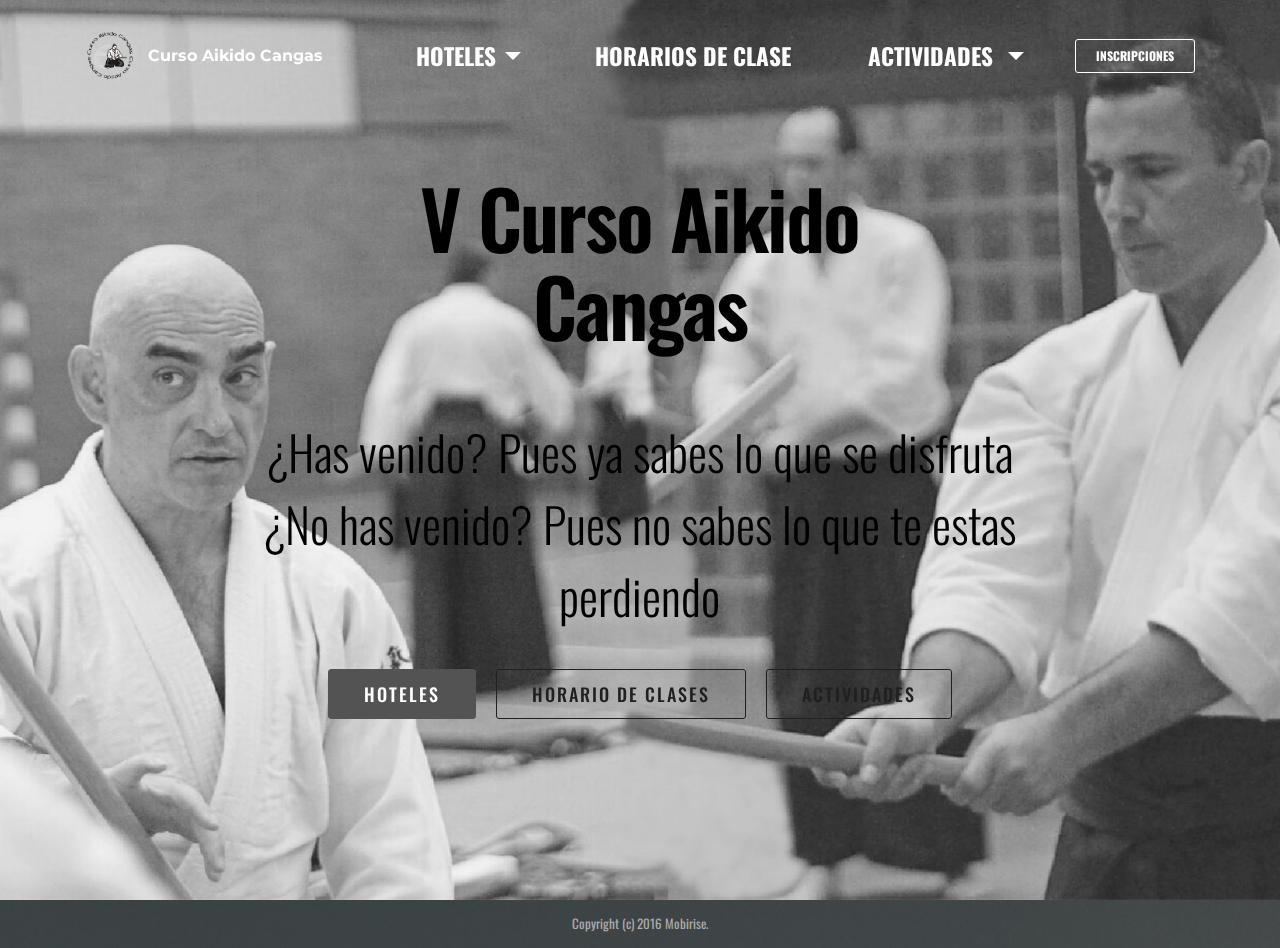
==== commit c8e0056a: "create github pages" ====
--- a/index.html
+++ b/index.html
@@ -24,12 +24,6 @@
   
 </head>
 <body>
-
-<!-- Google Analytics -->
-UA-98114669-1
-<!-- /Google Analytics -->
-
-
 <section id="menu-1r">
 
     <nav class="navbar navbar-dropdown bg-color transparent navbar-fixed-top">
@@ -63,7 +57,7 @@
 
 </section>
 
-<section class="engine"><a rel="external" href="https://mobirise.com">https://mobirise.com/</a></section><section class="mbr-section mbr-section-hero mbr-section-full mbr-parallax-background mbr-after-navbar" id="header1-1q" style="background-image: url(assets/images/mezcla02-2000x1122.jpg);">
+<section class="engine"><a rel="external" href="https://mobirise.com">Mobirise</a></section><section class="mbr-section mbr-section-hero mbr-section-full mbr-parallax-background mbr-after-navbar" id="header1-1q" style="background-image: url(assets/images/mezcla02-2000x1122.jpg);">
 
     <div class="mbr-overlay" style="opacity: 0.2; background-color: rgb(193, 193, 193);"></div>
 
@@ -97,8 +91,6 @@
   <script src="assets/tether/tether.min.js"></script>
   <script src="assets/bootstrap/js/bootstrap.min.js"></script>
   <script src="assets/smooth-scroll/smooth-scroll.js"></script>
-  <script src="assets/cookies-alert-plugin/cookies-alert-core.js"></script>
-  <script src="assets/cookies-alert-plugin/cookies-alert-script.js"></script>
   <script src="assets/viewport-checker/jquery.viewportchecker.js"></script>
   <script src="assets/jarallax/jarallax.js"></script>
   <script src="assets/dropdown/js/script.min.js"></script>
@@ -108,6 +100,5 @@
   
   <input name="animation" type="hidden">
    <div id="scrollToTop" class="scrollToTop mbr-arrow-up"><a style="text-align: center;"><i class="mbr-arrow-up-icon"></i></a></div>
-  <input name="cookieData" type="hidden" data-cookie-text="Este sitio utiliza cookies para mejorar los servicios que se ofrecen. Si continúa navegando, consideramos que acepta su uso. ">
   </body>
 </html>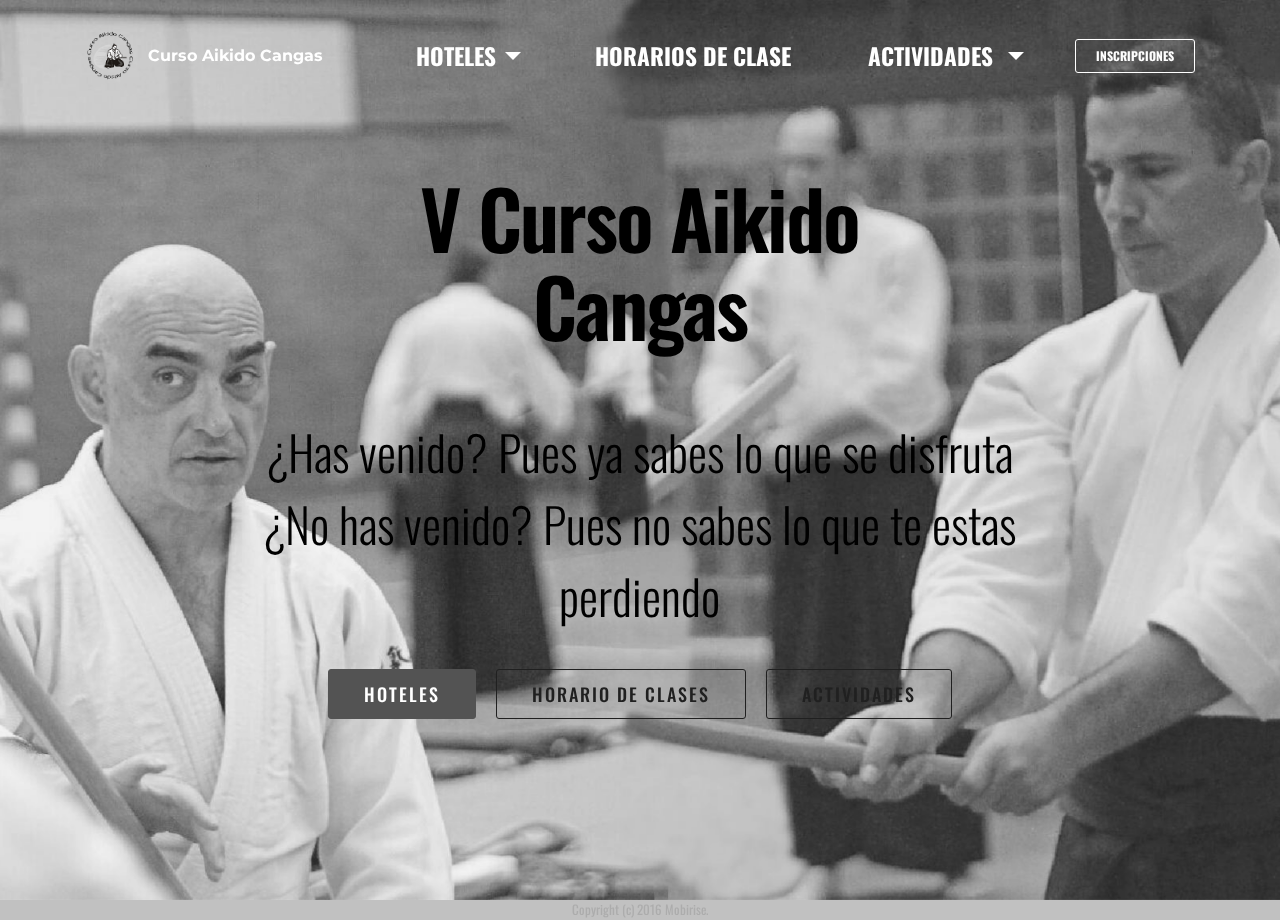
==== commit 7c34da23: "create github pages" ====
--- a/index.html
+++ b/index.html
@@ -44,7 +44,7 @@
                         <div class="hamburger-icon"></div>
                     </button>
 
-                    <ul class="nav-dropdown collapse pull-xs-right nav navbar-nav navbar-toggleable-sm" id="exCollapsingNavbar"><li class="nav-item dropdown"><a class="nav-link link dropdown-toggle" href="Hoteles.html" data-toggle="dropdown-submenu" aria-expanded="false">HOTELES</a><div class="dropdown-menu"><a class="dropdown-item" href="ElMolinon.html">Hotel El Molinon</a><a class="dropdown-item" href="LaCasilla.html">Hotel La Casilla</a><a class="dropdown-item" href="Peñagrande.html">Hotel Peñagrande</a><a class="dropdown-item" href="Hotel Ana.html">Hotel Ana</a></div></li><li class="nav-item"><a class="nav-link link" href="Horarios.html" aria-expanded="false">HORARIOS DE CLASE</a></li><li class="nav-item dropdown"><a class="nav-link link dropdown-toggle" href="Actividades.html" aria-expanded="false" data-toggle="dropdown-submenu">ACTIVIDADES&nbsp;</a><div class="dropdown-menu"><a class="dropdown-item" href="Actividad Jueves.html">Jueves 3</a><div class="dropdown"><a class="dropdown-item dropdown-toggle" href="#" data-toggle="dropdown-submenu" aria-expanded="false">Viernes 4</a><div class="dropdown-menu dropdown-submenu"><a class="dropdown-item" href="Actividad V. Ruta Gastronomica.html">Ruta</a><a class="dropdown-item" href="Actividad V. Karts.html">Karts</a><a class="dropdown-item" href="Actividad V. Escape Room.html">Escape Room</a></div></div><a class="dropdown-item" href="Actividad Sabado.html">Sabado 5</a></div></li><li class="nav-item nav-btn"><a class="nav-link btn btn-white btn-white-outline" href="Inscripciones.html">INSCRIPCIONES</a></li></ul>
+                    <ul class="nav-dropdown collapse pull-xs-right nav navbar-nav navbar-toggleable-sm" id="exCollapsingNavbar"><li class="nav-item dropdown"><a class="nav-link link dropdown-toggle" href="Hoteles.html" data-toggle="dropdown-submenu" aria-expanded="false">HOTELES</a><div class="dropdown-menu"><a class="dropdown-item" href="ElMolinon.html">Hotel El Molinon</a><a class="dropdown-item" href="LaCasilla.html">Hotel La Casilla</a><a class="dropdown-item" href="Peñagrande.html">Hotel Peñagrande</a><a class="dropdown-item" href="Hotel Ana.html">Hotel Ana</a></div></li><li class="nav-item"><a class="nav-link link" href="Horarios.html" aria-expanded="false">HORARIOS DE CLASE</a></li><li class="nav-item dropdown open"><a class="nav-link link dropdown-toggle" href="Actividades.html" aria-expanded="true" data-toggle="dropdown-submenu">ACTIVIDADES&nbsp;</a><div class="dropdown-menu"><a class="dropdown-item" href="Actividad Jueves.html">Jueves 3</a><div class="dropdown"><a class="dropdown-item dropdown-toggle" href="#" data-toggle="dropdown-submenu" aria-expanded="false">Viernes 4</a><div class="dropdown-menu dropdown-submenu"><a class="dropdown-item" href="Actividad V. Ruta Gastronomica.html">Ruta</a><a class="dropdown-item" href="Actividad V. Karts.html">Karts</a><a class="dropdown-item" href="Actividad V. Escape Room.html">Escape Room</a></div></div><a class="dropdown-item" href="Actividad Sabado.html">Sabado 5</a><a class="dropdown-item" href="#"></a></div></li><li class="nav-item nav-btn"><a class="nav-link btn btn-white btn-white-outline" href="Inscripciones.html">INSCRIPCIONES</a></li></ul>
                     <button hidden="" class="navbar-toggler navbar-close" type="button" data-toggle="collapse" data-target="#exCollapsingNavbar">
                         <div class="close-icon"></div>
                     </button>
@@ -57,7 +57,7 @@
 
 </section>
 
-<section class="engine"><a rel="external" href="https://mobirise.com">Mobirise</a></section><section class="mbr-section mbr-section-hero mbr-section-full mbr-parallax-background mbr-after-navbar" id="header1-1q" style="background-image: url(assets/images/mezcla02-2000x1122.jpg);">
+<section class="engine"><a rel="external" href="https://mobirise.com">https://mobirise.com/</a></section><section class="mbr-section mbr-section-hero mbr-section-full mbr-parallax-background mbr-after-navbar" id="header1-1q" style="background-image: url(assets/images/mezcla02-2000x1122.jpg);">
 
     <div class="mbr-overlay" style="opacity: 0.2; background-color: rgb(193, 193, 193);"></div>
 
@@ -79,8 +79,8 @@
 
 </section>
 
-<footer class="mbr-small-footer mbr-section mbr-section-nopadding mbr-background" id="footer1-2" style="background-image: url(assets/images/jumbotron.jpg); padding-top: 0.875rem; padding-bottom: 0.875rem;">
-    <div class="mbr-overlay" style="opacity: 0.8; background-color: rgb(68, 68, 68);"></div>
+<footer class="mbr-small-footer mbr-section mbr-section-nopadding" id="footer1-2" style="background-color: rgb(193, 193, 193); padding-top: 0rem; padding-bottom: 0rem;">
+    
     <div class="container">
         <p class="text-xs-center">Copyright (c) 2016 Mobirise.</p>
     </div>
--- a/assets/mobirise/css/mbr-additional.css
+++ b/assets/mobirise/css/mbr-additional.css
@@ -1393,6 +1393,10 @@
 #form1-1w .form-control-label {
   color: #232323;
 }
+#social-buttons4-24 .mbr-section-title,
+#social-buttons4-24 .btn-social {
+  color: #fff;
+}
 #menu-1u .hide-buttons .nav-btn {
   display: none !important;
 }
